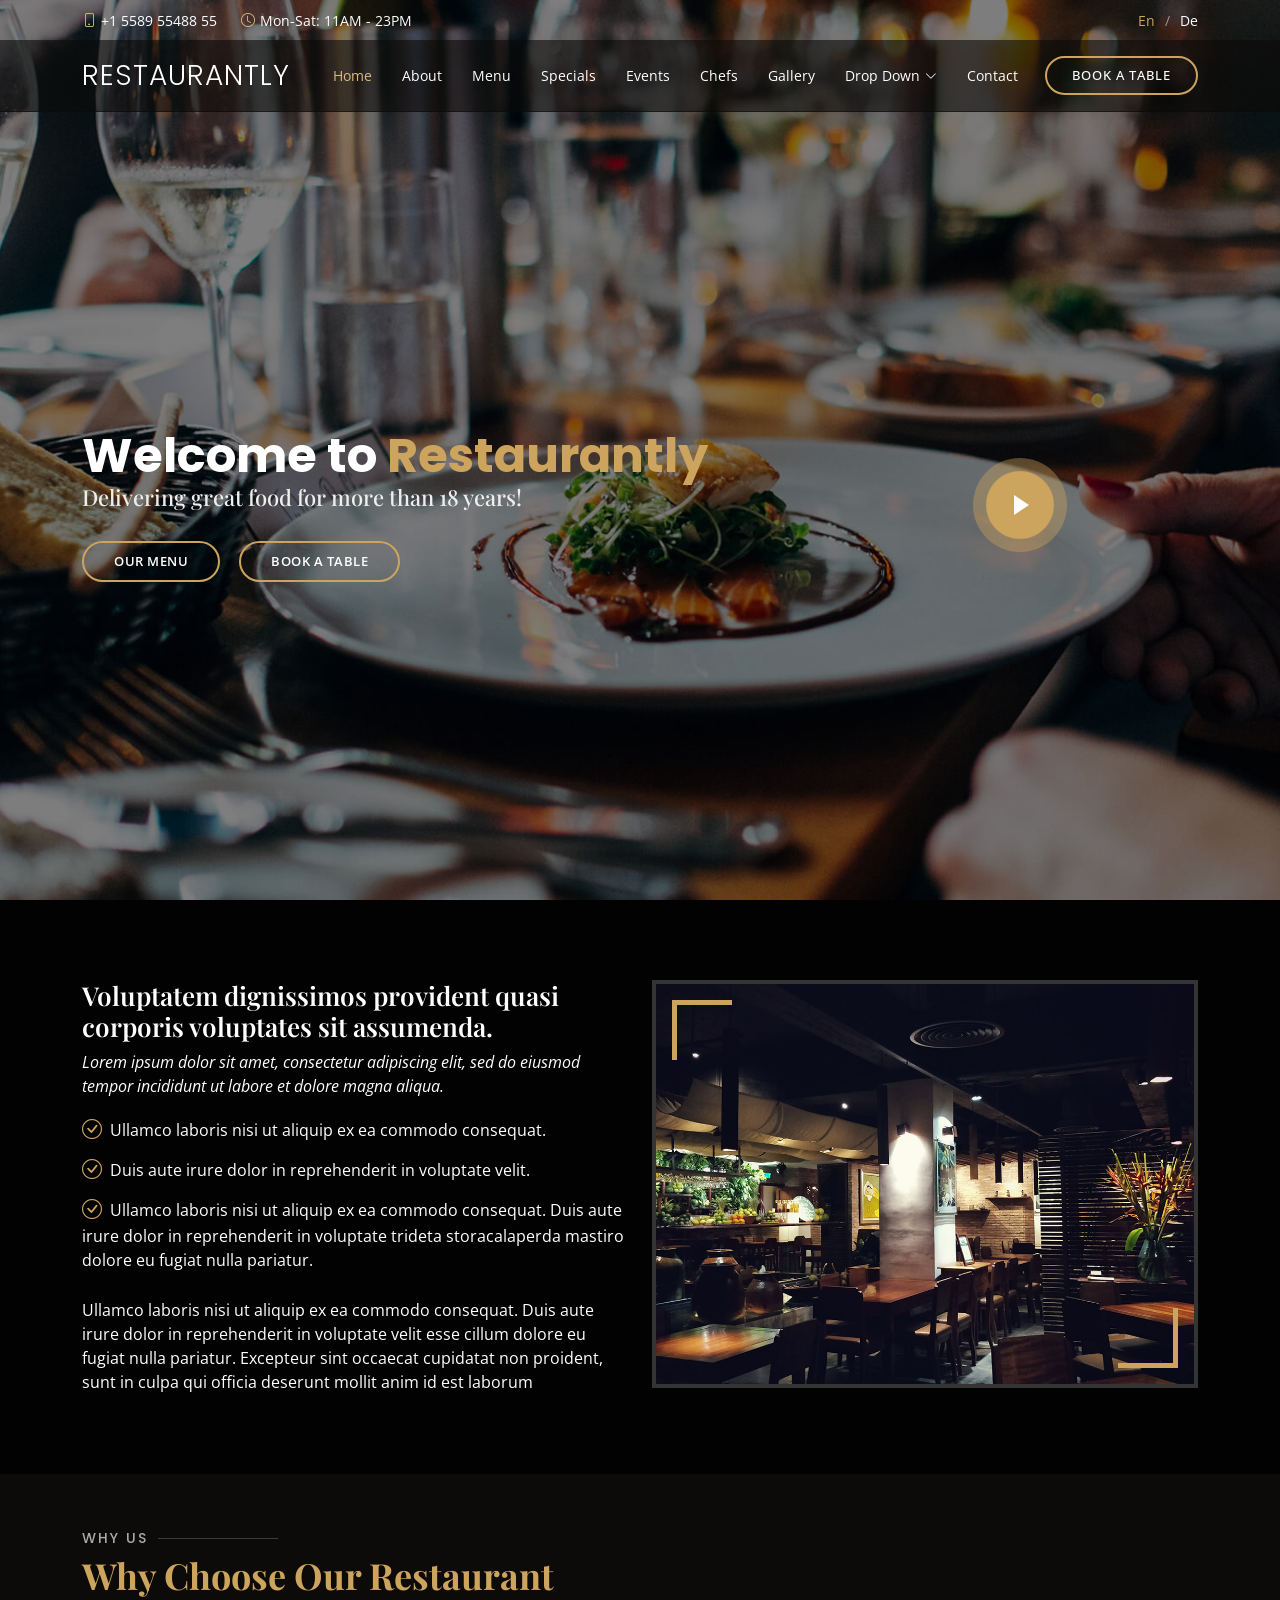
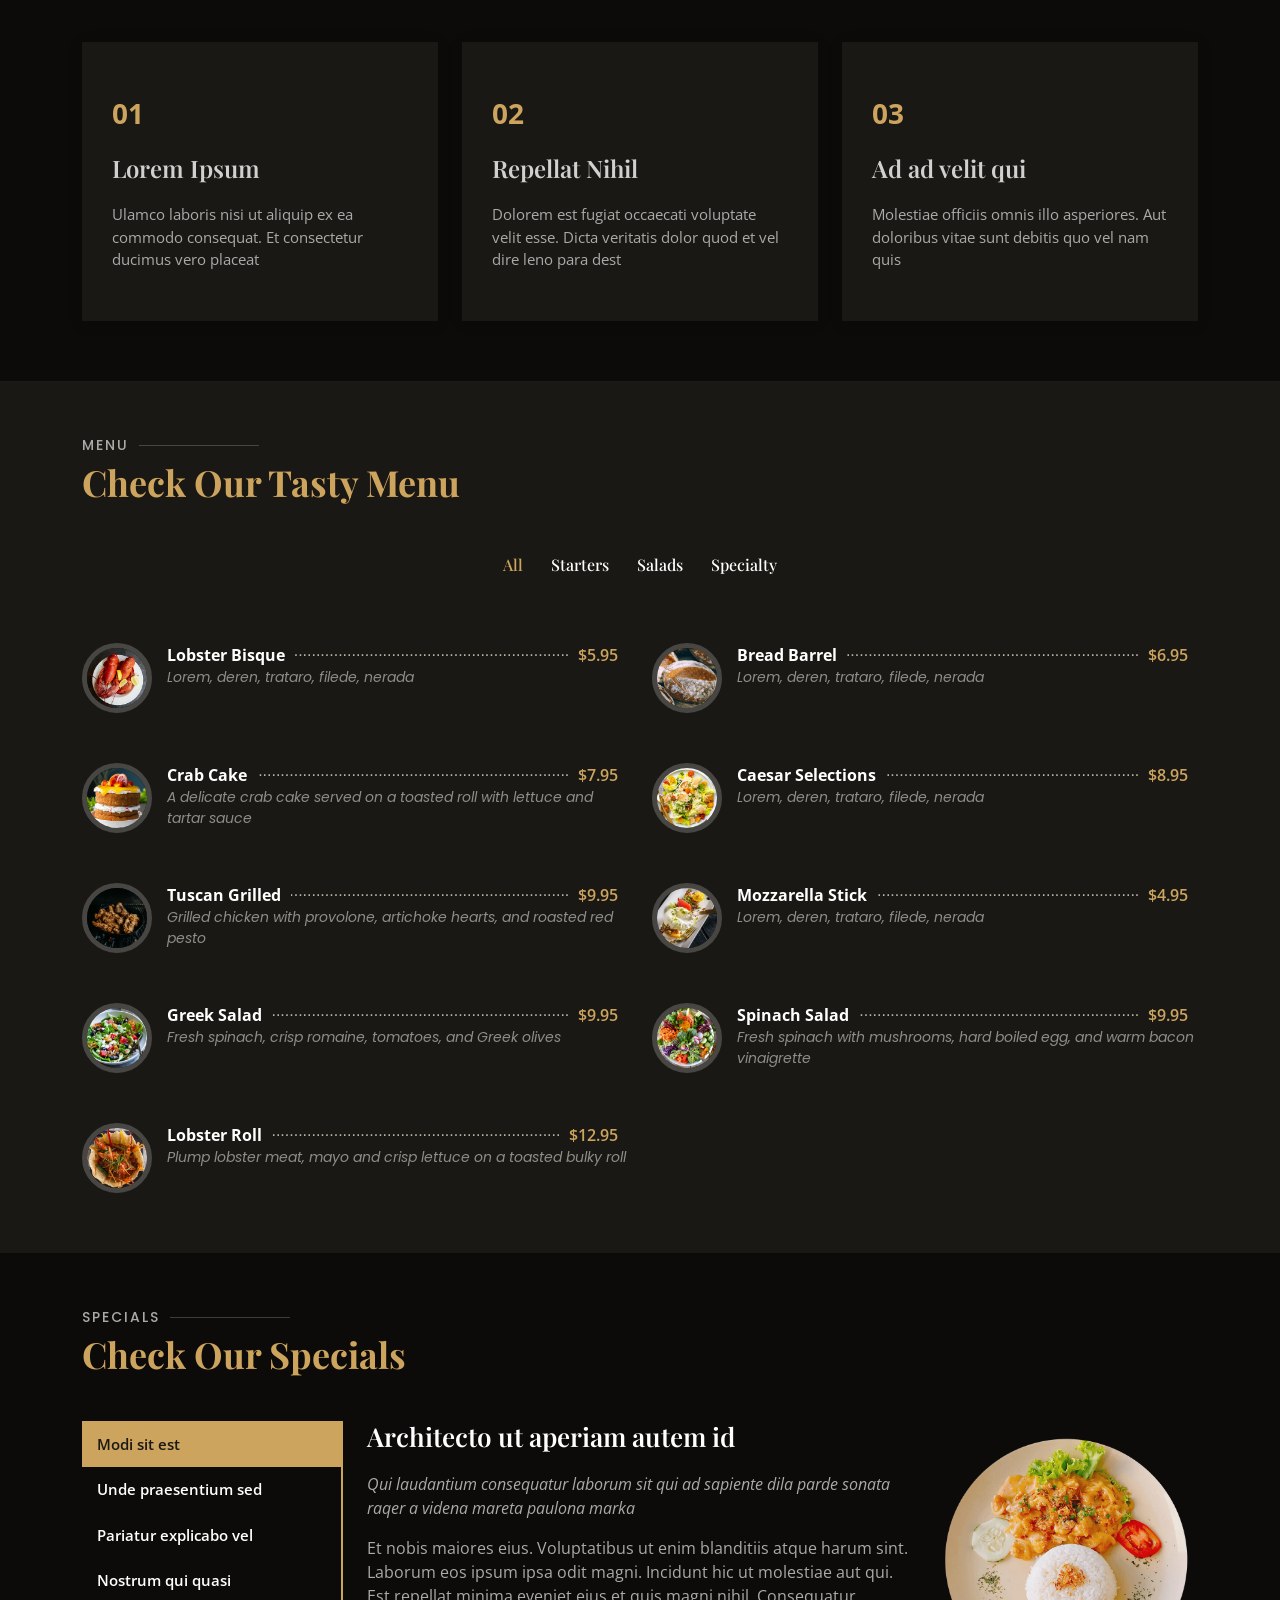
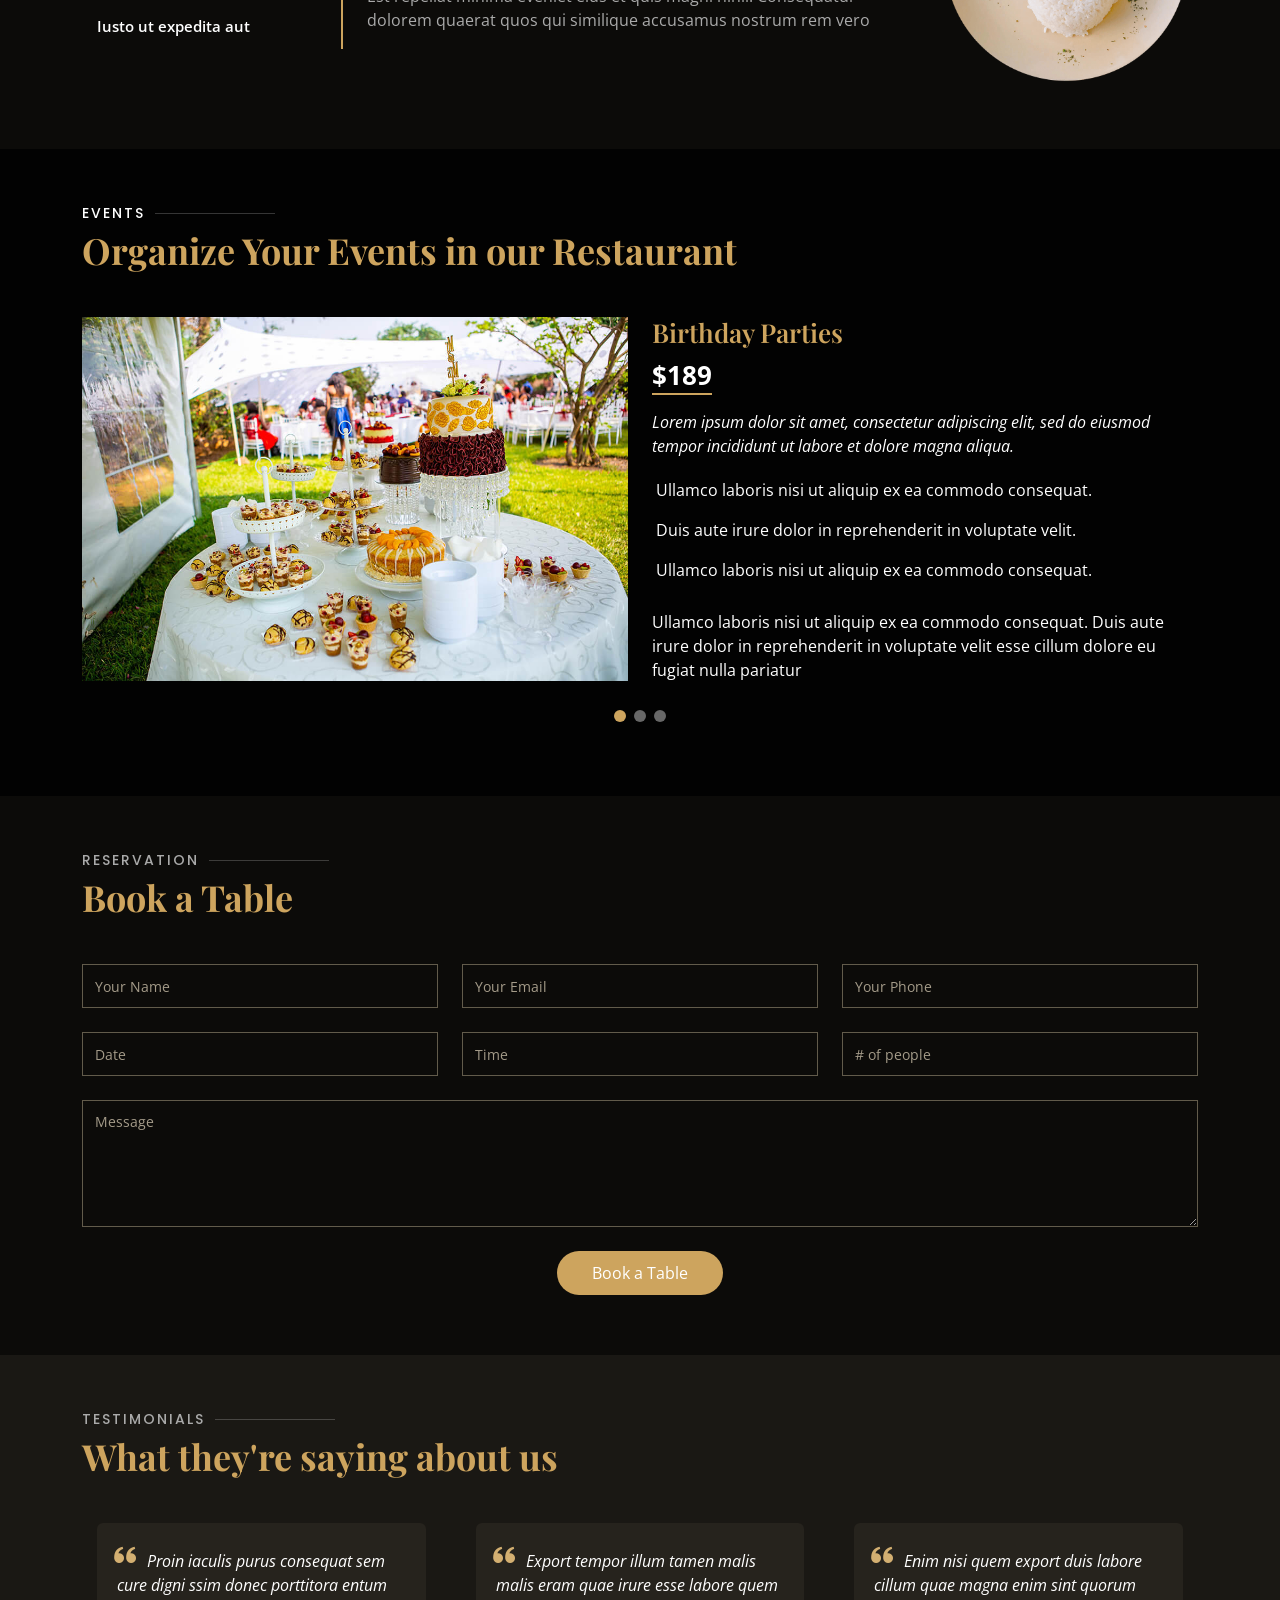
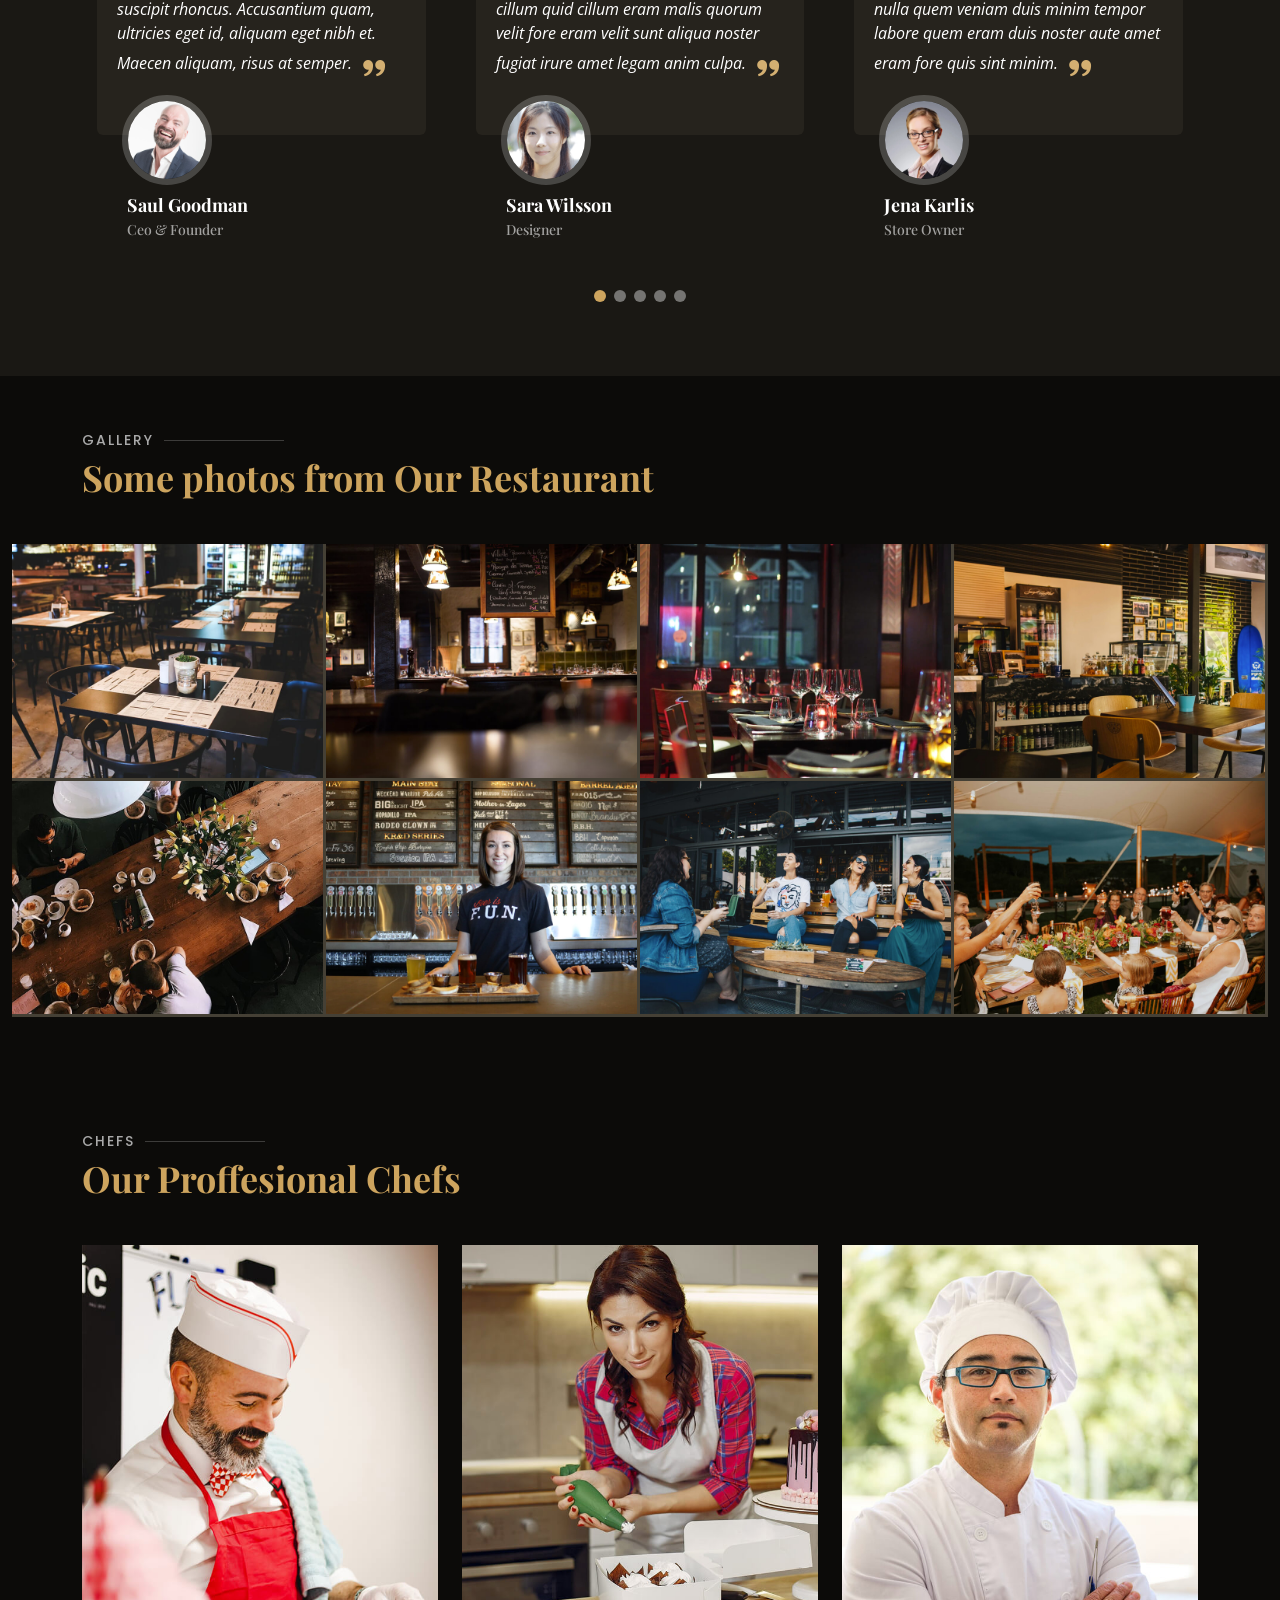
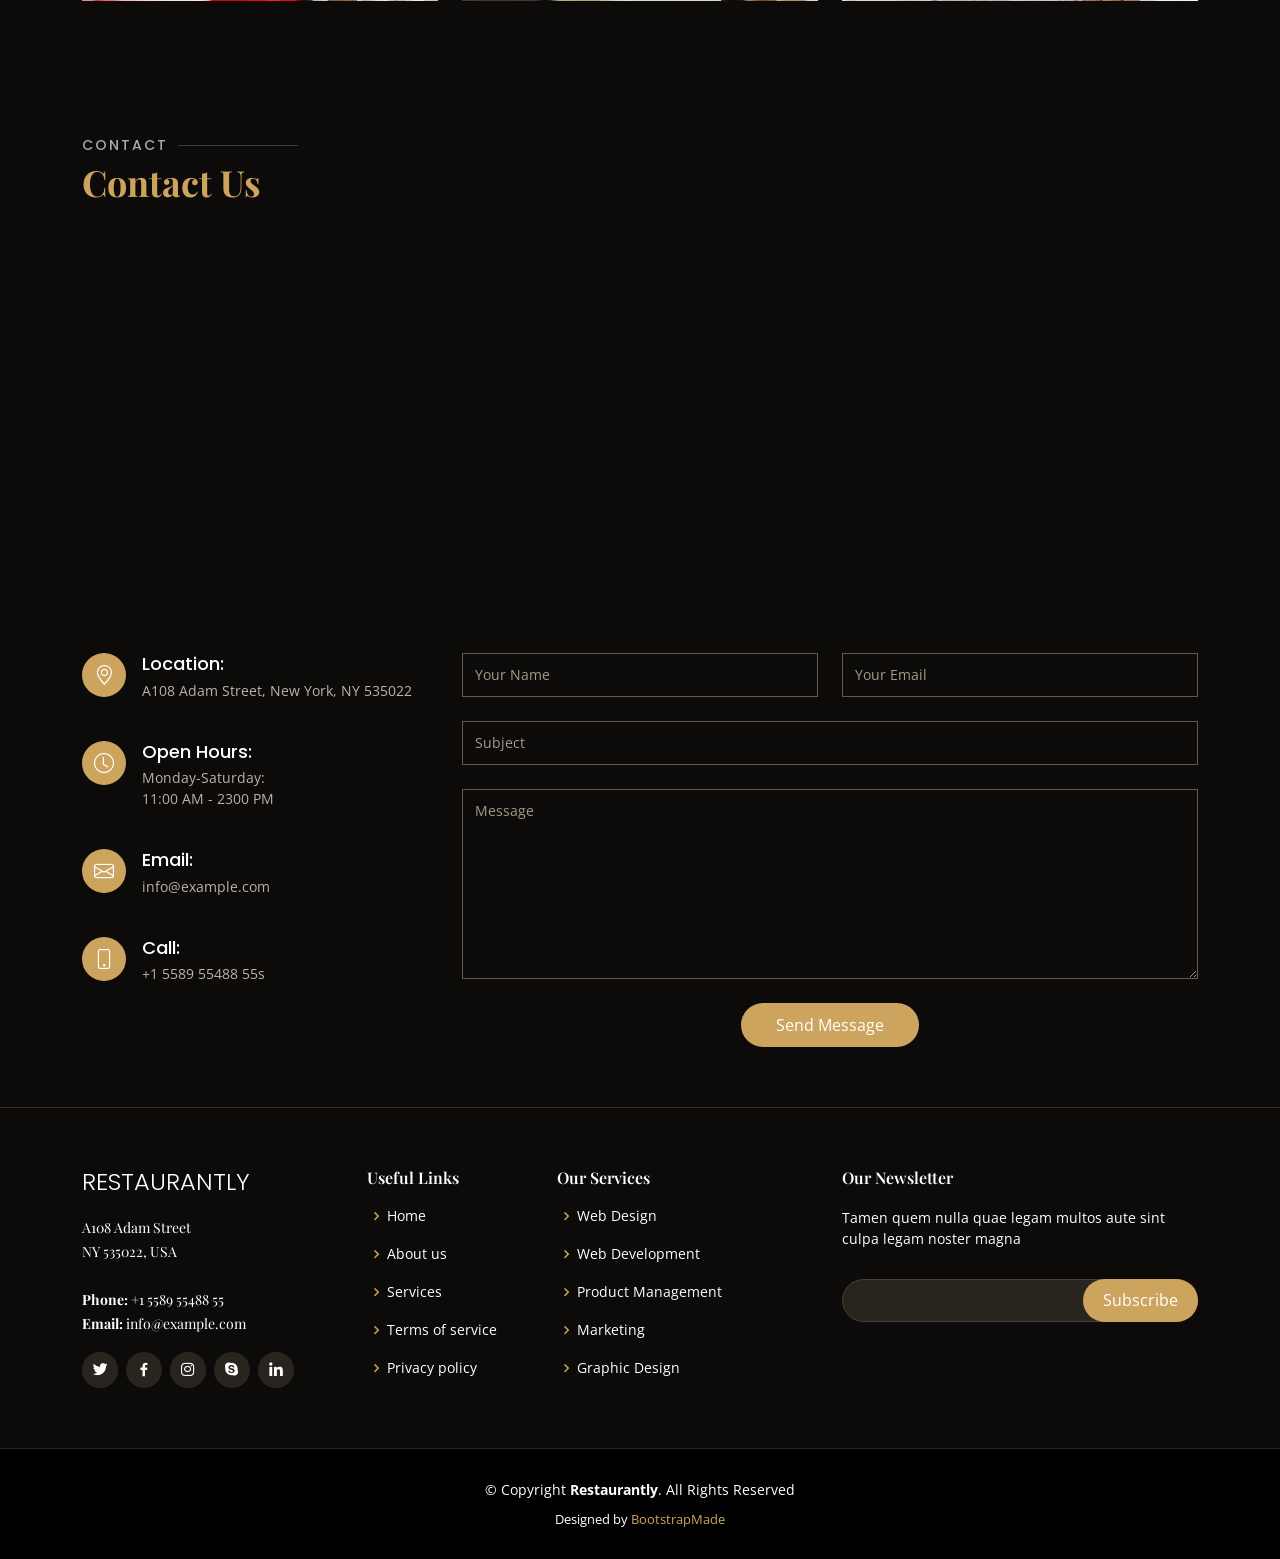
==== index.html @ 44776aa4 "i like men\" ====
<!DOCTYPE html>
<html lang="en">

<head>
  <meta charset="utf-8">
  <meta content="width=device-width, initial-scale=1.0" name="viewport">

  <title>Restaurantly Bootstrap Template - Index</title>
  <meta content="" name="description">
  <meta content="" name="keywords">

  <!-- Favicons -->
  <link href="assets/img/favicon.png" rel="icon">
  <link href="assets/img/apple-touch-icon.png" rel="apple-touch-icon">

  <!-- Google Fonts -->
  <link href="https://fonts.googleapis.com/css?family=Open+Sans:300,300i,400,400i,600,600i,700,700i|Playfair+Display:ital,wght@0,400;0,500;0,600;0,700;1,400;1,500;1,600;1,700|Poppins:300,300i,400,400i,500,500i,600,600i,700,700i" rel="stylesheet">

  <!-- Vendor CSS Files -->
  <link href="assets/vendor/animate.css/animate.min.css" rel="stylesheet">
  <link href="assets/vendor/aos/aos.css" rel="stylesheet">
  <link href="assets/vendor/bootstrap/css/bootstrap.min.css" rel="stylesheet">
  <link href="assets/vendor/bootstrap-icons/bootstrap-icons.css" rel="stylesheet">
  <link href="assets/vendor/boxicons/css/boxicons.min.css" rel="stylesheet">
  <link href="assets/vendor/glightbox/css/glightbox.min.css" rel="stylesheet">
  <link href="assets/vendor/swiper/swiper-bundle.min.css" rel="stylesheet">

  <!-- Template Main CSS File -->
  <link href="assets/css/style.css" rel="stylesheet">

  <!-- =======================================================
  * Template Name: Restaurantly
  * Template URL: https://bootstrapmade.com/restaurantly-restaurant-template/
  * Updated: Mar 17 2024 with Bootstrap v5.3.3
  * Author: BootstrapMade.com
  * License: https://bootstrapmade.com/license/
  ======================================================== -->
</head>

<body>

  <!-- ======= Top Bar ======= -->
  <div id="topbar" class="d-flex align-items-center fixed-top">
    <div class="container d-flex justify-content-center justify-content-md-between">

      <div class="contact-info d-flex align-items-center">
        <i class="bi bi-phone d-flex align-items-center"><span>+1 5589 55488 55</span></i>
        <i class="bi bi-clock d-flex align-items-center ms-4"><span> Mon-Sat: 11AM - 23PM</span></i>
      </div>

      <div class="languages d-none d-md-flex align-items-center">
        <ul>
          <li>En</li>
          <li><a href="#">De</a></li>
        </ul>
      </div>
    </div>
  </div>

  <!-- ======= Header ======= -->
  <header id="header" class="fixed-top d-flex align-items-cente">
    <div class="container-fluid container-xl d-flex align-items-center justify-content-lg-between">

      <h1 class="logo me-auto me-lg-0"><a href="index.html">Restaurantly</a></h1>
      <!-- Uncomment below if you prefer to use an image logo -->
      <!-- <a href="index.html" class="logo me-auto me-lg-0"><img src="assets/img/logo.png" alt="" class="img-fluid"></a>-->

      <nav id="navbar" class="navbar order-last order-lg-0">
        <ul>
          <li><a class="nav-link scrollto active" href="#hero">Home</a></li>
          <li><a class="nav-link scrollto" href="#about">About</a></li>
          <li><a class="nav-link scrollto" href="#menu">Menu</a></li>
          <li><a class="nav-link scrollto" href="#specials">Specials</a></li>
          <li><a class="nav-link scrollto" href="#events">Events</a></li>
          <li><a class="nav-link scrollto" href="#chefs">Chefs</a></li>
          <li><a class="nav-link scrollto" href="#gallery">Gallery</a></li>
          <li class="dropdown"><a href="#"><span>Drop Down</span> <i class="bi bi-chevron-down"></i></a>
            <ul>
              <li><a href="#">Drop Down 1</a></li>
              <li class="dropdown"><a href="#"><span>Deep Drop Down</span> <i class="bi bi-chevron-right"></i></a>
                <ul>
                  <li><a href="#">Deep Drop Down 1</a></li>
                  <li><a href="#">Deep Drop Down 2</a></li>
                  <li><a href="#">Deep Drop Down 3</a></li>
                  <li><a href="#">Deep Drop Down 4</a></li>
                  <li><a href="#">Deep Drop Down 5</a></li>
                </ul>
              </li>
              <li><a href="#">Drop Down 2</a></li>
              <li><a href="#">Drop Down 3</a></li>
              <li><a href="#">Drop Down 4</a></li>
            </ul>
          </li>
          <li><a class="nav-link scrollto" href="#contact">Contact</a></li>
        </ul>
        <i class="bi bi-list mobile-nav-toggle"></i>
      </nav><!-- .navbar -->
      <a href="#book-a-table" class="book-a-table-btn scrollto d-none d-lg-flex">Book a table</a>

    </div>
  </header><!-- End Header -->

  <!-- ======= Hero Section ======= -->
  <section id="hero" class="d-flex align-items-center">
    <div class="container position-relative text-center text-lg-start" data-aos="zoom-in" data-aos-delay="100">
      <div class="row">
        <div class="col-lg-8">
          <h1>Welcome to <span>Restaurantly</span></h1>
          <h2>Delivering great food for more than 18 years!</h2>

          <div class="btns">
            <a href="#menu" class="btn-menu animated fadeInUp scrollto">Our Menu</a>
            <a href="#book-a-table" class="btn-book animated fadeInUp scrollto">Book a Table</a>
          </div>
        </div>
        <div class="col-lg-4 d-flex align-items-center justify-content-center position-relative" data-aos="zoom-in" data-aos-delay="200">
          <a href="https://www.youtube.com/watch?v=u6BOC7CDUTQ" class="glightbox play-btn"></a>
        </div>

      </div>
    </div>
  </section><!-- End Hero -->

  <main id="main">

    <!-- ======= About Section ======= -->
    <section id="about" class="about">
      <div class="container" data-aos="fade-up">

        <div class="row">
          <div class="col-lg-6 order-1 order-lg-2" data-aos="zoom-in" data-aos-delay="100">
            <div class="about-img">
              <img src="assets/img/about.jpg" alt="">
            </div>
          </div>
          <div class="col-lg-6 pt-4 pt-lg-0 order-2 order-lg-1 content">
            <h3>Voluptatem dignissimos provident quasi corporis voluptates sit assumenda.</h3>
            <p class="fst-italic">
              Lorem ipsum dolor sit amet, consectetur adipiscing elit, sed do eiusmod tempor incididunt ut labore et dolore
              magna aliqua.
            </p>
            <ul>
              <li><i class="bi bi-check-circle"></i> Ullamco laboris nisi ut aliquip ex ea commodo consequat.</li>
              <li><i class="bi bi-check-circle"></i> Duis aute irure dolor in reprehenderit in voluptate velit.</li>
              <li><i class="bi bi-check-circle"></i> Ullamco laboris nisi ut aliquip ex ea commodo consequat. Duis aute irure dolor in reprehenderit in voluptate trideta storacalaperda mastiro dolore eu fugiat nulla pariatur.</li>
            </ul>
            <p>
              Ullamco laboris nisi ut aliquip ex ea commodo consequat. Duis aute irure dolor in reprehenderit in voluptate
              velit esse cillum dolore eu fugiat nulla pariatur. Excepteur sint occaecat cupidatat non proident, sunt in
              culpa qui officia deserunt mollit anim id est laborum
            </p>
          </div>
        </div>

      </div>
    </section><!-- End About Section -->

    <!-- ======= Why Us Section ======= -->
    <section id="why-us" class="why-us">
      <div class="container" data-aos="fade-up">

        <div class="section-title">
          <h2>Why Us</h2>
          <p>Why Choose Our Restaurant</p>
        </div>

        <div class="row">

          <div class="col-lg-4">
            <div class="box" data-aos="zoom-in" data-aos-delay="100">
              <span>01</span>
              <h4>Lorem Ipsum</h4>
              <p>Ulamco laboris nisi ut aliquip ex ea commodo consequat. Et consectetur ducimus vero placeat</p>
            </div>
          </div>

          <div class="col-lg-4 mt-4 mt-lg-0">
            <div class="box" data-aos="zoom-in" data-aos-delay="200">
              <span>02</span>
              <h4>Repellat Nihil</h4>
              <p>Dolorem est fugiat occaecati voluptate velit esse. Dicta veritatis dolor quod et vel dire leno para dest</p>
            </div>
          </div>

          <div class="col-lg-4 mt-4 mt-lg-0">
            <div class="box" data-aos="zoom-in" data-aos-delay="300">
              <span>03</span>
              <h4> Ad ad velit qui</h4>
              <p>Molestiae officiis omnis illo asperiores. Aut doloribus vitae sunt debitis quo vel nam quis</p>
            </div>
          </div>

        </div>

      </div>
    </section><!-- End Why Us Section -->

    <!-- ======= Menu Section ======= -->
    <section id="menu" class="menu section-bg">
      <div class="container" data-aos="fade-up">

        <div class="section-title">
          <h2>Menu</h2>
          <p>Check Our Tasty Menu</p>
        </div>

        <div class="row" data-aos="fade-up" data-aos-delay="100">
          <div class="col-lg-12 d-flex justify-content-center">
            <ul id="menu-flters">
              <li data-filter="*" class="filter-active">All</li>
              <li data-filter=".filter-starters">Starters</li>
              <li data-filter=".filter-salads">Salads</li>
              <li data-filter=".filter-specialty">Specialty</li>
            </ul>
          </div>
        </div>

        <div class="row menu-container" data-aos="fade-up" data-aos-delay="200">

          <div class="col-lg-6 menu-item filter-starters">
            <img src="assets/img/menu/lobster-bisque.jpg" class="menu-img" alt="">
            <div class="menu-content">
              <a href="#">Lobster Bisque</a><span>$5.95</span>
            </div>
            <div class="menu-ingredients">
              Lorem, deren, trataro, filede, nerada
            </div>
          </div>

          <div class="col-lg-6 menu-item filter-specialty">
            <img src="assets/img/menu/bread-barrel.jpg" class="menu-img" alt="">
            <div class="menu-content">
              <a href="#">Bread Barrel</a><span>$6.95</span>
            </div>
            <div class="menu-ingredients">
              Lorem, deren, trataro, filede, nerada
            </div>
          </div>

          <div class="col-lg-6 menu-item filter-starters">
            <img src="assets/img/menu/cake.jpg" class="menu-img" alt="">
            <div class="menu-content">
              <a href="#">Crab Cake</a><span>$7.95</span>
            </div>
            <div class="menu-ingredients">
              A delicate crab cake served on a toasted roll with lettuce and tartar sauce
            </div>
          </div>

          <div class="col-lg-6 menu-item filter-salads">
            <img src="assets/img/menu/caesar.jpg" class="menu-img" alt="">
            <div class="menu-content">
              <a href="#">Caesar Selections</a><span>$8.95</span>
            </div>
            <div class="menu-ingredients">
              Lorem, deren, trataro, filede, nerada
            </div>
          </div>

          <div class="col-lg-6 menu-item filter-specialty">
            <img src="assets/img/menu/tuscan-grilled.jpg" class="menu-img" alt="">
            <div class="menu-content">
              <a href="#">Tuscan Grilled</a><span>$9.95</span>
            </div>
            <div class="menu-ingredients">
              Grilled chicken with provolone, artichoke hearts, and roasted red pesto
            </div>
          </div>

          <div class="col-lg-6 menu-item filter-starters">
            <img src="assets/img/menu/mozzarella.jpg" class="menu-img" alt="">
            <div class="menu-content">
              <a href="#">Mozzarella Stick</a><span>$4.95</span>
            </div>
            <div class="menu-ingredients">
              Lorem, deren, trataro, filede, nerada
            </div>
          </div>

          <div class="col-lg-6 menu-item filter-salads">
            <img src="assets/img/menu/greek-salad.jpg" class="menu-img" alt="">
            <div class="menu-content">
              <a href="#">Greek Salad</a><span>$9.95</span>
            </div>
            <div class="menu-ingredients">
              Fresh spinach, crisp romaine, tomatoes, and Greek olives
            </div>
          </div>

          <div class="col-lg-6 menu-item filter-salads">
            <img src="assets/img/menu/spinach-salad.jpg" class="menu-img" alt="">
            <div class="menu-content">
              <a href="#">Spinach Salad</a><span>$9.95</span>
            </div>
            <div class="menu-ingredients">
              Fresh spinach with mushrooms, hard boiled egg, and warm bacon vinaigrette
            </div>
          </div>

          <div class="col-lg-6 menu-item filter-specialty">
            <img src="assets/img/menu/lobster-roll.jpg" class="menu-img" alt="">
            <div class="menu-content">
              <a href="#">Lobster Roll</a><span>$12.95</span>
            </div>
            <div class="menu-ingredients">
              Plump lobster meat, mayo and crisp lettuce on a toasted bulky roll
            </div>
          </div>

        </div>

      </div>
    </section><!-- End Menu Section -->

    <!-- ======= Specials Section ======= -->
    <section id="specials" class="specials">
      <div class="container" data-aos="fade-up">

        <div class="section-title">
          <h2>Specials</h2>
          <p>Check Our Specials</p>
        </div>

        <div class="row" data-aos="fade-up" data-aos-delay="100">
          <div class="col-lg-3">
            <ul class="nav nav-tabs flex-column">
              <li class="nav-item">
                <a class="nav-link active show" data-bs-toggle="tab" href="#tab-1">Modi sit est</a>
              </li>
              <li class="nav-item">
                <a class="nav-link" data-bs-toggle="tab" href="#tab-2">Unde praesentium sed</a>
              </li>
              <li class="nav-item">
                <a class="nav-link" data-bs-toggle="tab" href="#tab-3">Pariatur explicabo vel</a>
              </li>
              <li class="nav-item">
                <a class="nav-link" data-bs-toggle="tab" href="#tab-4">Nostrum qui quasi</a>
              </li>
              <li class="nav-item">
                <a class="nav-link" data-bs-toggle="tab" href="#tab-5">Iusto ut expedita aut</a>
              </li>
            </ul>
          </div>
          <div class="col-lg-9 mt-4 mt-lg-0">
            <div class="tab-content">
              <div class="tab-pane active show" id="tab-1">
                <div class="row">
                  <div class="col-lg-8 details order-2 order-lg-1">
                    <h3>Architecto ut aperiam autem id</h3>
                    <p class="fst-italic">Qui laudantium consequatur laborum sit qui ad sapiente dila parde sonata raqer a videna mareta paulona marka</p>
                    <p>Et nobis maiores eius. Voluptatibus ut enim blanditiis atque harum sint. Laborum eos ipsum ipsa odit magni. Incidunt hic ut molestiae aut qui. Est repellat minima eveniet eius et quis magni nihil. Consequatur dolorem quaerat quos qui similique accusamus nostrum rem vero</p>
                  </div>
                  <div class="col-lg-4 text-center order-1 order-lg-2">
                    <img src="assets/img/specials-1.png" alt="" class="img-fluid">
                  </div>
                </div>
              </div>
              <div class="tab-pane" id="tab-2">
                <div class="row">
                  <div class="col-lg-8 details order-2 order-lg-1">
                    <h3>Et blanditiis nemo veritatis excepturi</h3>
                    <p class="fst-italic">Qui laudantium consequatur laborum sit qui ad sapiente dila parde sonata raqer a videna mareta paulona marka</p>
                    <p>Ea ipsum voluptatem consequatur quis est. Illum error ullam omnis quia et reiciendis sunt sunt est. Non aliquid repellendus itaque accusamus eius et velit ipsa voluptates. Optio nesciunt eaque beatae accusamus lerode pakto madirna desera vafle de nideran pal</p>
                  </div>
                  <div class="col-lg-4 text-center order-1 order-lg-2">
                    <img src="assets/img/specials-2.png" alt="" class="img-fluid">
                  </div>
                </div>
              </div>
              <div class="tab-pane" id="tab-3">
                <div class="row">
                  <div class="col-lg-8 details order-2 order-lg-1">
                    <h3>Impedit facilis occaecati odio neque aperiam sit</h3>
                    <p class="fst-italic">Eos voluptatibus quo. Odio similique illum id quidem non enim fuga. Qui natus non sunt dicta dolor et. In asperiores velit quaerat perferendis aut</p>
                    <p>Iure officiis odit rerum. Harum sequi eum illum corrupti culpa veritatis quisquam. Neque necessitatibus illo rerum eum ut. Commodi ipsam minima molestiae sed laboriosam a iste odio. Earum odit nesciunt fugiat sit ullam. Soluta et harum voluptatem optio quae</p>
                  </div>
                  <div class="col-lg-4 text-center order-1 order-lg-2">
                    <img src="assets/img/specials-3.png" alt="" class="img-fluid">
                  </div>
                </div>
              </div>
              <div class="tab-pane" id="tab-4">
                <div class="row">
                  <div class="col-lg-8 details order-2 order-lg-1">
                    <h3>Fuga dolores inventore laboriosam ut est accusamus laboriosam dolore</h3>
                    <p class="fst-italic">Totam aperiam accusamus. Repellat consequuntur iure voluptas iure porro quis delectus</p>
                    <p>Eaque consequuntur consequuntur libero expedita in voluptas. Nostrum ipsam necessitatibus aliquam fugiat debitis quis velit. Eum ex maxime error in consequatur corporis atque. Eligendi asperiores sed qui veritatis aperiam quia a laborum inventore</p>
                  </div>
                  <div class="col-lg-4 text-center order-1 order-lg-2">
                    <img src="assets/img/specials-4.png" alt="" class="img-fluid">
                  </div>
                </div>
              </div>
              <div class="tab-pane" id="tab-5">
                <div class="row">
                  <div class="col-lg-8 details order-2 order-lg-1">
                    <h3>Est eveniet ipsam sindera pad rone matrelat sando reda</h3>
                    <p class="fst-italic">Omnis blanditiis saepe eos autem qui sunt debitis porro quia.</p>
                    <p>Exercitationem nostrum omnis. Ut reiciendis repudiandae minus. Omnis recusandae ut non quam ut quod eius qui. Ipsum quia odit vero atque qui quibusdam amet. Occaecati sed est sint aut vitae molestiae voluptate vel</p>
                  </div>
                  <div class="col-lg-4 text-center order-1 order-lg-2">
                    <img src="assets/img/specials-5.png" alt="" class="img-fluid">
                  </div>
                </div>
              </div>
            </div>
          </div>
        </div>

      </div>
    </section><!-- End Specials Section -->

    <!-- ======= Events Section ======= -->
    <section id="events" class="events">
      <div class="container" data-aos="fade-up">

        <div class="section-title">
          <h2>Events</h2>
          <p>Organize Your Events in our Restaurant</p>
        </div>

        <div class="events-slider swiper" data-aos="fade-up" data-aos-delay="100">
          <div class="swiper-wrapper">

            <div class="swiper-slide">
              <div class="row event-item">
                <div class="col-lg-6">
                  <img src="assets/img/event-birthday.jpg" class="img-fluid" alt="">
                </div>
                <div class="col-lg-6 pt-4 pt-lg-0 content">
                  <h3>Birthday Parties</h3>
                  <div class="price">
                    <p><span>$189</span></p>
                  </div>
                  <p class="fst-italic">
                    Lorem ipsum dolor sit amet, consectetur adipiscing elit, sed do eiusmod tempor incididunt ut labore et dolore
                    magna aliqua.
                  </p>
                  <ul>
                    <li><i class="bi bi-check-circled"></i> Ullamco laboris nisi ut aliquip ex ea commodo consequat.</li>
                    <li><i class="bi bi-check-circled"></i> Duis aute irure dolor in reprehenderit in voluptate velit.</li>
                    <li><i class="bi bi-check-circled"></i> Ullamco laboris nisi ut aliquip ex ea commodo consequat.</li>
                  </ul>
                  <p>
                    Ullamco laboris nisi ut aliquip ex ea commodo consequat. Duis aute irure dolor in reprehenderit in voluptate
                    velit esse cillum dolore eu fugiat nulla pariatur
                  </p>
                </div>
              </div>
            </div><!-- End testimonial item -->

            <div class="swiper-slide">
              <div class="row event-item">
                <div class="col-lg-6">
                  <img src="assets/img/event-private.jpg" class="img-fluid" alt="">
                </div>
                <div class="col-lg-6 pt-4 pt-lg-0 content">
                  <h3>Private Parties</h3>
                  <div class="price">
                    <p><span>$290</span></p>
                  </div>
                  <p class="fst-italic">
                    Lorem ipsum dolor sit amet, consectetur adipiscing elit, sed do eiusmod tempor incididunt ut labore et dolore
                    magna aliqua.
                  </p>
                  <ul>
                    <li><i class="bi bi-check-circled"></i> Ullamco laboris nisi ut aliquip ex ea commodo consequat.</li>
                    <li><i class="bi bi-check-circled"></i> Duis aute irure dolor in reprehenderit in voluptate velit.</li>
                    <li><i class="bi bi-check-circled"></i> Ullamco laboris nisi ut aliquip ex ea commodo consequat.</li>
                  </ul>
                  <p>
                    Ullamco laboris nisi ut aliquip ex ea commodo consequat. Duis aute irure dolor in reprehenderit in voluptate
                    velit esse cillum dolore eu fugiat nulla pariatur
                  </p>
                </div>
              </div>
            </div><!-- End testimonial item -->

            <div class="swiper-slide">
              <div class="row event-item">
                <div class="col-lg-6">
                  <img src="assets/img/event-custom.jpg" class="img-fluid" alt="">
                </div>
                <div class="col-lg-6 pt-4 pt-lg-0 content">
                  <h3>Custom Parties</h3>
                  <div class="price">
                    <p><span>$99</span></p>
                  </div>
                  <p class="fst-italic">
                    Lorem ipsum dolor sit amet, consectetur adipiscing elit, sed do eiusmod tempor incididunt ut labore et dolore
                    magna aliqua.
                  </p>
                  <ul>
                    <li><i class="bi bi-check-circled"></i> Ullamco laboris nisi ut aliquip ex ea commodo consequat.</li>
                    <li><i class="bi bi-check-circled"></i> Duis aute irure dolor in reprehenderit in voluptate velit.</li>
                    <li><i class="bi bi-check-circled"></i> Ullamco laboris nisi ut aliquip ex ea commodo consequat.</li>
                  </ul>
                  <p>
                    Ullamco laboris nisi ut aliquip ex ea commodo consequat. Duis aute irure dolor in reprehenderit in voluptate
                    velit esse cillum dolore eu fugiat nulla pariatur
                  </p>
                </div>
              </div>
            </div><!-- End testimonial item -->

          </div>
          <div class="swiper-pagination"></div>
        </div>

      </div>
    </section><!-- End Events Section -->

    <!-- ======= Book A Table Section ======= -->
    <section id="book-a-table" class="book-a-table">
      <div class="container" data-aos="fade-up">

        <div class="section-title">
          <h2>Reservation</h2>
          <p>Book a Table</p>
        </div>

        <form action="forms/book-a-table.php" method="post" role="form" class="php-email-form" data-aos="fade-up" data-aos-delay="100">
          <div class="row">
            <div class="col-lg-4 col-md-6 form-group">
              <input type="text" name="name" class="form-control" id="name" placeholder="Your Name" data-rule="minlen:4" data-msg="Please enter at least 4 chars">
              <div class="validate"></div>
            </div>
            <div class="col-lg-4 col-md-6 form-group mt-3 mt-md-0">
              <input type="email" class="form-control" name="email" id="email" placeholder="Your Email" data-rule="email" data-msg="Please enter a valid email">
              <div class="validate"></div>
            </div>
            <div class="col-lg-4 col-md-6 form-group mt-3 mt-md-0">
              <input type="text" class="form-control" name="phone" id="phone" placeholder="Your Phone" data-rule="minlen:4" data-msg="Please enter at least 4 chars">
              <div class="validate"></div>
            </div>
            <div class="col-lg-4 col-md-6 form-group mt-3">
              <input type="text" name="date" class="form-control" id="date" placeholder="Date" data-rule="minlen:4" data-msg="Please enter at least 4 chars">
              <div class="validate"></div>
            </div>
            <div class="col-lg-4 col-md-6 form-group mt-3">
              <input type="text" class="form-control" name="time" id="time" placeholder="Time" data-rule="minlen:4" data-msg="Please enter at least 4 chars">
              <div class="validate"></div>
            </div>
            <div class="col-lg-4 col-md-6 form-group mt-3">
              <input type="number" class="form-control" name="people" id="people" placeholder="# of people" data-rule="minlen:1" data-msg="Please enter at least 1 chars">
              <div class="validate"></div>
            </div>
          </div>
          <div class="form-group mt-3">
            <textarea class="form-control" name="message" rows="5" placeholder="Message"></textarea>
            <div class="validate"></div>
          </div>
          <div class="mb-3">
            <div class="loading">Loading</div>
            <div class="error-message"></div>
            <div class="sent-message">Your booking request was sent. We will call back or send an Email to confirm your reservation. Thank you!</div>
          </div>
          <div class="text-center"><button type="submit">Book a Table</button></div>
        </form>

      </div>
    </section><!-- End Book A Table Section -->

    <!-- ======= Testimonials Section ======= -->
    <section id="testimonials" class="testimonials section-bg">
      <div class="container" data-aos="fade-up">

        <div class="section-title">
          <h2>Testimonials</h2>
          <p>What they're saying about us</p>
        </div>

        <div class="testimonials-slider swiper" data-aos="fade-up" data-aos-delay="100">
          <div class="swiper-wrapper">

            <div class="swiper-slide">
              <div class="testimonial-item">
                <p>
                  <i class="bx bxs-quote-alt-left quote-icon-left"></i>
                  Proin iaculis purus consequat sem cure digni ssim donec porttitora entum suscipit rhoncus. Accusantium quam, ultricies eget id, aliquam eget nibh et. Maecen aliquam, risus at semper.
                  <i class="bx bxs-quote-alt-right quote-icon-right"></i>
                </p>
                <img src="assets/img/testimonials/testimonials-1.jpg" class="testimonial-img" alt="">
                <h3>Saul Goodman</h3>
                <h4>Ceo &amp; Founder</h4>
              </div>
            </div><!-- End testimonial item -->

            <div class="swiper-slide">
              <div class="testimonial-item">
                <p>
                  <i class="bx bxs-quote-alt-left quote-icon-left"></i>
                  Export tempor illum tamen malis malis eram quae irure esse labore quem cillum quid cillum eram malis quorum velit fore eram velit sunt aliqua noster fugiat irure amet legam anim culpa.
                  <i class="bx bxs-quote-alt-right quote-icon-right"></i>
                </p>
                <img src="assets/img/testimonials/testimonials-2.jpg" class="testimonial-img" alt="">
                <h3>Sara Wilsson</h3>
                <h4>Designer</h4>
              </div>
            </div><!-- End testimonial item -->

            <div class="swiper-slide">
              <div class="testimonial-item">
                <p>
                  <i class="bx bxs-quote-alt-left quote-icon-left"></i>
                  Enim nisi quem export duis labore cillum quae magna enim sint quorum nulla quem veniam duis minim tempor labore quem eram duis noster aute amet eram fore quis sint minim.
                  <i class="bx bxs-quote-alt-right quote-icon-right"></i>
                </p>
                <img src="assets/img/testimonials/testimonials-3.jpg" class="testimonial-img" alt="">
                <h3>Jena Karlis</h3>
                <h4>Store Owner</h4>
              </div>
            </div><!-- End testimonial item -->

            <div class="swiper-slide">
              <div class="testimonial-item">
                <p>
                  <i class="bx bxs-quote-alt-left quote-icon-left"></i>
                  Fugiat enim eram quae cillum dolore dolor amet nulla culpa multos export minim fugiat minim velit minim dolor enim duis veniam ipsum anim magna sunt elit fore quem dolore labore illum veniam.
                  <i class="bx bxs-quote-alt-right quote-icon-right"></i>
                </p>
                <img src="assets/img/testimonials/testimonials-4.jpg" class="testimonial-img" alt="">
                <h3>Matt Brandon</h3>
                <h4>Freelancer</h4>
              </div>
            </div><!-- End testimonial item -->

            <div class="swiper-slide">
              <div class="testimonial-item">
                <p>
                  <i class="bx bxs-quote-alt-left quote-icon-left"></i>
                  Quis quorum aliqua sint quem legam fore sunt eram irure aliqua veniam tempor noster veniam enim culpa labore duis sunt culpa nulla illum cillum fugiat legam esse veniam culpa fore nisi cillum quid.
                  <i class="bx bxs-quote-alt-right quote-icon-right"></i>
                </p>
                <img src="assets/img/testimonials/testimonials-5.jpg" class="testimonial-img" alt="">
                <h3>John Larson</h3>
                <h4>Entrepreneur</h4>
              </div>
            </div><!-- End testimonial item -->

          </div>
          <div class="swiper-pagination"></div>
        </div>

      </div>
    </section><!-- End Testimonials Section -->

    <!-- ======= Gallery Section ======= -->
    <section id="gallery" class="gallery">

      <div class="container" data-aos="fade-up">
        <div class="section-title">
          <h2>Gallery</h2>
          <p>Some photos from Our Restaurant</p>
        </div>
      </div>

      <div class="container-fluid" data-aos="fade-up" data-aos-delay="100">

        <div class="row g-0">

          <div class="col-lg-3 col-md-4">
            <div class="gallery-item">
              <a href="assets/img/gallery/gallery-1.jpg" class="gallery-lightbox" data-gall="gallery-item">
                <img src="assets/img/gallery/gallery-1.jpg" alt="" class="img-fluid">
              </a>
            </div>
          </div>

          <div class="col-lg-3 col-md-4">
            <div class="gallery-item">
              <a href="assets/img/gallery/gallery-2.jpg" class="gallery-lightbox" data-gall="gallery-item">
                <img src="assets/img/gallery/gallery-2.jpg" alt="" class="img-fluid">
              </a>
            </div>
          </div>

          <div class="col-lg-3 col-md-4">
            <div class="gallery-item">
              <a href="assets/img/gallery/gallery-3.jpg" class="gallery-lightbox" data-gall="gallery-item">
                <img src="assets/img/gallery/gallery-3.jpg" alt="" class="img-fluid">
              </a>
            </div>
          </div>

          <div class="col-lg-3 col-md-4">
            <div class="gallery-item">
              <a href="assets/img/gallery/gallery-4.jpg" class="gallery-lightbox" data-gall="gallery-item">
                <img src="assets/img/gallery/gallery-4.jpg" alt="" class="img-fluid">
              </a>
            </div>
          </div>

          <div class="col-lg-3 col-md-4">
            <div class="gallery-item">
              <a href="assets/img/gallery/gallery-5.jpg" class="gallery-lightbox" data-gall="gallery-item">
                <img src="assets/img/gallery/gallery-5.jpg" alt="" class="img-fluid">
              </a>
            </div>
          </div>

          <div class="col-lg-3 col-md-4">
            <div class="gallery-item">
              <a href="assets/img/gallery/gallery-6.jpg" class="gallery-lightbox" data-gall="gallery-item">
                <img src="assets/img/gallery/gallery-6.jpg" alt="" class="img-fluid">
              </a>
            </div>
          </div>

          <div class="col-lg-3 col-md-4">
            <div class="gallery-item">
              <a href="assets/img/gallery/gallery-7.jpg" class="gallery-lightbox" data-gall="gallery-item">
                <img src="assets/img/gallery/gallery-7.jpg" alt="" class="img-fluid">
              </a>
            </div>
          </div>

          <div class="col-lg-3 col-md-4">
            <div class="gallery-item">
              <a href="assets/img/gallery/gallery-8.jpg" class="gallery-lightbox" data-gall="gallery-item">
                <img src="assets/img/gallery/gallery-8.jpg" alt="" class="img-fluid">
              </a>
            </div>
          </div>

        </div>

      </div>
    </section><!-- End Gallery Section -->

    <!-- ======= Chefs Section ======= -->
    <section id="chefs" class="chefs">
      <div class="container" data-aos="fade-up">

        <div class="section-title">
          <h2>Chefs</h2>
          <p>Our Proffesional Chefs</p>
        </div>

        <div class="row">

          <div class="col-lg-4 col-md-6">
            <div class="member" data-aos="zoom-in" data-aos-delay="100">
              <img src="assets/img/chefs/chefs-1.jpg" class="img-fluid" alt="">
              <div class="member-info">
                <div class="member-info-content">
                  <h4>Walter White</h4>
                  <span>Master Chef</span>
                </div>
                <div class="social">
                  <a href=""><i class="bi bi-twitter"></i></a>
                  <a href=""><i class="bi bi-facebook"></i></a>
                  <a href=""><i class="bi bi-instagram"></i></a>
                  <a href=""><i class="bi bi-linkedin"></i></a>
                </div>
              </div>
            </div>
          </div>

          <div class="col-lg-4 col-md-6">
            <div class="member" data-aos="zoom-in" data-aos-delay="200">
              <img src="assets/img/chefs/chefs-2.jpg" class="img-fluid" alt="">
              <div class="member-info">
                <div class="member-info-content">
                  <h4>Sarah Jhonson</h4>
                  <span>Patissier</span>
                </div>
                <div class="social">
                  <a href=""><i class="bi bi-twitter"></i></a>
                  <a href=""><i class="bi bi-facebook"></i></a>
                  <a href=""><i class="bi bi-instagram"></i></a>
                  <a href=""><i class="bi bi-linkedin"></i></a>
                </div>
              </div>
            </div>
          </div>

          <div class="col-lg-4 col-md-6">
            <div class="member" data-aos="zoom-in" data-aos-delay="300">
              <img src="assets/img/chefs/chefs-3.jpg" class="img-fluid" alt="">
              <div class="member-info">
                <div class="member-info-content">
                  <h4>William Anderson</h4>
                  <span>Cook</span>
                </div>
                <div class="social">
                  <a href=""><i class="bi bi-twitter"></i></a>
                  <a href=""><i class="bi bi-facebook"></i></a>
                  <a href=""><i class="bi bi-instagram"></i></a>
                  <a href=""><i class="bi bi-linkedin"></i></a>
                </div>
              </div>
            </div>
          </div>

        </div>

      </div>
    </section><!-- End Chefs Section -->

    <!-- ======= Contact Section ======= -->
    <section id="contact" class="contact">
      <div class="container" data-aos="fade-up">

        <div class="section-title">
          <h2>Contact</h2>
          <p>Contact Us</p>
        </div>
      </div>

      <div data-aos="fade-up">
        <iframe style="border:0; width: 100%; height: 350px;" src="https://www.google.com/maps/embed?pb=!1m14!1m8!1m3!1d12097.433213460943!2d-74.0062269!3d40.7101282!3m2!1i1024!2i768!4f13.1!3m3!1m2!1s0x0%3A0xb89d1fe6bc499443!2sDowntown+Conference+Center!5e0!3m2!1smk!2sbg!4v1539943755621" frameborder="0" allowfullscreen></iframe>
      </div>

      <div class="container" data-aos="fade-up">

        <div class="row mt-5">

          <div class="col-lg-4">
            <div class="info">
              <div class="address">
                <i class="bi bi-geo-alt"></i>
                <h4>Location:</h4>
                <p>A108 Adam Street, New York, NY 535022</p>
              </div>

              <div class="open-hours">
                <i class="bi bi-clock"></i>
                <h4>Open Hours:</h4>
                <p>
                  Monday-Saturday:<br>
                  11:00 AM - 2300 PM
                </p>
              </div>

              <div class="email">
                <i class="bi bi-envelope"></i>
                <h4>Email:</h4>
                <p>info@example.com</p>
              </div>

              <div class="phone">
                <i class="bi bi-phone"></i>
                <h4>Call:</h4>
                <p>+1 5589 55488 55s</p>
              </div>

            </div>

          </div>

          <div class="col-lg-8 mt-5 mt-lg-0">

            <form action="forms/contact.php" method="post" role="form" class="php-email-form">
              <div class="row">
                <div class="col-md-6 form-group">
                  <input type="text" name="name" class="form-control" id="name" placeholder="Your Name" required>
                </div>
                <div class="col-md-6 form-group mt-3 mt-md-0">
                  <input type="email" class="form-control" name="email" id="email" placeholder="Your Email" required>
                </div>
              </div>
              <div class="form-group mt-3">
                <input type="text" class="form-control" name="subject" id="subject" placeholder="Subject" required>
              </div>
              <div class="form-group mt-3">
                <textarea class="form-control" name="message" rows="8" placeholder="Message" required></textarea>
              </div>
              <div class="my-3">
                <div class="loading">Loading</div>
                <div class="error-message"></div>
                <div class="sent-message">Your message has been sent. Thank you!</div>
              </div>
              <div class="text-center"><button type="submit">Send Message</button></div>
            </form>

          </div>

        </div>

      </div>
    </section><!-- End Contact Section -->

  </main><!-- End #main -->

  <!-- ======= Footer ======= -->
  <footer id="footer">
    <div class="footer-top">
      <div class="container">
        <div class="row">

          <div class="col-lg-3 col-md-6">
            <div class="footer-info">
              <h3>Restaurantly</h3>
              <p>
                A108 Adam Street <br>
                NY 535022, USA<br><br>
                <strong>Phone:</strong> +1 5589 55488 55<br>
                <strong>Email:</strong> info@example.com<br>
              </p>
              <div class="social-links mt-3">
                <a href="#" class="twitter"><i class="bx bxl-twitter"></i></a>
                <a href="#" class="facebook"><i class="bx bxl-facebook"></i></a>
                <a href="#" class="instagram"><i class="bx bxl-instagram"></i></a>
                <a href="#" class="google-plus"><i class="bx bxl-skype"></i></a>
                <a href="#" class="linkedin"><i class="bx bxl-linkedin"></i></a>
              </div>
            </div>
          </div>

          <div class="col-lg-2 col-md-6 footer-links">
            <h4>Useful Links</h4>
            <ul>
              <li><i class="bx bx-chevron-right"></i> <a href="#">Home</a></li>
              <li><i class="bx bx-chevron-right"></i> <a href="#">About us</a></li>
              <li><i class="bx bx-chevron-right"></i> <a href="#">Services</a></li>
              <li><i class="bx bx-chevron-right"></i> <a href="#">Terms of service</a></li>
              <li><i class="bx bx-chevron-right"></i> <a href="#">Privacy policy</a></li>
            </ul>
          </div>

          <div class="col-lg-3 col-md-6 footer-links">
            <h4>Our Services</h4>
            <ul>
              <li><i class="bx bx-chevron-right"></i> <a href="#">Web Design</a></li>
              <li><i class="bx bx-chevron-right"></i> <a href="#">Web Development</a></li>
              <li><i class="bx bx-chevron-right"></i> <a href="#">Product Management</a></li>
              <li><i class="bx bx-chevron-right"></i> <a href="#">Marketing</a></li>
              <li><i class="bx bx-chevron-right"></i> <a href="#">Graphic Design</a></li>
            </ul>
          </div>

          <div class="col-lg-4 col-md-6 footer-newsletter">
            <h4>Our Newsletter</h4>
            <p>Tamen quem nulla quae legam multos aute sint culpa legam noster magna</p>
            <form action="" method="post">
              <input type="email" name="email"><input type="submit" value="Subscribe">
            </form>

          </div>

        </div>
      </div>
    </div>

    <div class="container">
      <div class="copyright">
        &copy; Copyright <strong><span>Restaurantly</span></strong>. All Rights Reserved
      </div>
      <div class="credits">
        <!-- All the links in the footer should remain intact. -->
        <!-- You can delete the links only if you purchased the pro version. -->
        <!-- Licensing information: https://bootstrapmade.com/license/ -->
        <!-- Purchase the pro version with working PHP/AJAX contact form: https://bootstrapmade.com/restaurantly-restaurant-template/ -->
        Designed by <a href="https://bootstrapmade.com/">BootstrapMade</a>
      </div>
    </div>
  </footer><!-- End Footer -->

  <div id="preloader"></div>
  <a href="#" class="back-to-top d-flex align-items-center justify-content-center"><i class="bi bi-arrow-up-short"></i></a>

  <!-- Vendor JS Files -->
  <script src="assets/vendor/aos/aos.js"></script>
  <script src="assets/vendor/bootstrap/js/bootstrap.bundle.min.js"></script>
  <script src="assets/vendor/glightbox/js/glightbox.min.js"></script>
  <script src="assets/vendor/isotope-layout/isotope.pkgd.min.js"></script>
  <script src="assets/vendor/swiper/swiper-bundle.min.js"></script>
  <script src="assets/vendor/php-email-form/validate.js"></script>

  <!-- Template Main JS File -->
  <script src="assets/js/main.js"></script>

</body>

</html>
---- assets/css/style.css ----
/**
* Template Name: Restaurantly
* Template URL: https://bootstrapmade.com/restaurantly-restaurant-template/
* Updated: Mar 17 2024 with Bootstrap v5.3.3
* Author: BootstrapMade.com
* License: https://bootstrapmade.com/license/
*/

/*--------------------------------------------------------------
# General
--------------------------------------------------------------*/
body {
  font-family: "Open Sans", sans-serif;
  background: #0c0b09;
  color: #fff;
}

a {
  color: #cda45e;
  text-decoration: none;
}

a:hover {
  color: #d9ba85;
  text-decoration: none;
}

h1,
h2,
h3,
h4,
h5,
h6 {
  font-family: "Playfair Display", serif;
}

/*--------------------------------------------------------------
# Preloader
--------------------------------------------------------------*/
#preloader {
  position: fixed;
  top: 0;
  left: 0;
  right: 0;
  bottom: 0;
  z-index: 9999;
  overflow: hidden;
  background: #1a1814;
}

#preloader:before {
  content: "";
  position: fixed;
  top: calc(50% - 30px);
  left: calc(50% - 30px);
  border: 6px solid #1a1814;
  border-top-color: #cda45e;
  border-bottom-color: #cda45e;
  border-radius: 50%;
  width: 60px;
  height: 60px;
  animation: animate-preloader 1s linear infinite;
}

@keyframes animate-preloader {
  0% {
    transform: rotate(0deg);
  }

  100% {
    transform: rotate(360deg);
  }
}

/*--------------------------------------------------------------
# Back to top button
--------------------------------------------------------------*/
.back-to-top {
  position: fixed;
  visibility: hidden;
  opacity: 0;
  right: 15px;
  bottom: 15px;
  z-index: 996;
  width: 44px;
  height: 44px;
  border-radius: 50px;
  transition: all 0.4s;
  border: 2px solid #cda45e;
}

.back-to-top i {
  font-size: 28px;
  color: #cda45e;
  line-height: 0;
}

.back-to-top:hover {
  background: #cda45e;
  color: #1a1814;
}

.back-to-top:hover i {
  color: #444444;
}

.back-to-top.active {
  visibility: visible;
  opacity: 1;
}

/*--------------------------------------------------------------
# Disable aos animation delay on mobile devices
--------------------------------------------------------------*/
@media screen and (max-width: 768px) {
  [data-aos-delay] {
    transition-delay: 0 !important;
  }
}

/*--------------------------------------------------------------
# Top Bar
--------------------------------------------------------------*/
#topbar {
  height: 40px;
  font-size: 14px;
  transition: all 0.5s;
  z-index: 996;
}

#topbar.topbar-scrolled {
  top: -40px;
}

#topbar .contact-info i {
  font-style: normal;
  color: #d9ba85;
}

#topbar .contact-info i span {
  padding-left: 5px;
  color: #fff;
}

#topbar .languages ul {
  display: flex;
  flex-wrap: wrap;
  list-style: none;
  padding: 0;
  margin: 0;
  color: #cda45e;
}

#topbar .languages ul a {
  color: white;
}

#topbar .languages ul li+li {
  padding-left: 10px;
}

#topbar .languages ul li+li::before {
  display: inline-block;
  padding-right: 10px;
  color: rgba(255, 255, 255, 0.5);
  content: "/";
}

/*--------------------------------------------------------------
# Header
--------------------------------------------------------------*/
#header {
  background: rgba(12, 11, 9, 0.6);
  border-bottom: 1px solid rgba(12, 11, 9, 0.6);
  transition: all 0.5s;
  z-index: 997;
  padding: 15px 0;
  top: 40px;
}

#header.header-scrolled {
  top: 0;
  background: rgba(0, 0, 0, 0.85);
  border-bottom: 1px solid #37332a;
}

#header .logo {
  font-size: 28px;
  margin: 0;
  padding: 0;
  line-height: 1;
  font-weight: 300;
  letter-spacing: 1px;
  text-transform: uppercase;
  font-family: "Poppins", sans-serif;
}

#header .logo a {
  color: #fff;
}

#header .logo img {
  max-height: 40px;
}

/*--------------------------------------------------------------
# Book a table button Menu
--------------------------------------------------------------*/
.book-a-table-btn {
  margin: 0 0 0 15px;
  border: 2px solid #cda45e;
  color: #fff;
  border-radius: 50px;
  padding: 8px 25px;
  text-transform: uppercase;
  font-size: 13px;
  font-weight: 500;
  letter-spacing: 1px;
  transition: 0.3s;
}

.book-a-table-btn:hover {
  background: #cda45e;
  color: #fff;
}

@media (max-width: 992px) {
  .book-a-table-btn {
    margin: 0 15px 0 0;
    padding: 8px 20px;
  }
}

/*--------------------------------------------------------------
# Navigation Menu
--------------------------------------------------------------*/
/**
* Desktop Navigation 
*/
.navbar {
  padding: 0;
}

.navbar ul {
  margin: 0;
  padding: 0;
  display: flex;
  list-style: none;
  align-items: center;
}

.navbar li {
  position: relative;
}

.navbar a,
.navbar a:focus {
  display: flex;
  align-items: center;
  justify-content: space-between;
  padding: 10px 0 10px 30px;
  color: #fff;
  white-space: nowrap;
  transition: 0.3s;
  font-size: 14px;
}

.navbar a i,
.navbar a:focus i {
  font-size: 12px;
  line-height: 0;
  margin-left: 5px;
}

.navbar a:hover,
.navbar .active,
.navbar .active:focus,
.navbar li:hover>a {
  color: #d9ba85;
}

.navbar .dropdown ul {
  display: block;
  position: absolute;
  left: 14px;
  top: calc(100% + 30px);
  margin: 0;
  padding: 10px 0;
  z-index: 99;
  opacity: 0;
  visibility: hidden;
  background: #fff;
  box-shadow: 0px 0px 30px rgba(127, 137, 161, 0.25);
  transition: 0.3s;
  border-radius: 4px;
}

.navbar .dropdown ul li {
  min-width: 200px;
}

.navbar .dropdown ul a {
  padding: 10px 20px;
  color: #444444;
}

.navbar .dropdown ul a i {
  font-size: 12px;
}

.navbar .dropdown ul a:hover,
.navbar .dropdown ul .active:hover,
.navbar .dropdown ul li:hover>a {
  color: #cda45e;
}

.navbar .dropdown:hover>ul {
  opacity: 1;
  top: 100%;
  visibility: visible;
}

.navbar .dropdown .dropdown ul {
  top: 0;
  left: calc(100% - 30px);
  visibility: hidden;
}

.navbar .dropdown .dropdown:hover>ul {
  opacity: 1;
  top: 0;
  left: 100%;
  visibility: visible;
}

@media (max-width: 1366px) {
  .navbar .dropdown .dropdown ul {
    left: -90%;
  }

  .navbar .dropdown .dropdown:hover>ul {
    left: -100%;
  }
}

/**
* Mobile Navigation 
*/
.mobile-nav-toggle {
  color: #fff;
  font-size: 28px;
  cursor: pointer;
  display: none;
  line-height: 0;
  transition: 0.5s;
}

@media (max-width: 991px) {
  .mobile-nav-toggle {
    display: block;
  }

  .navbar ul {
    display: none;
  }
}

.navbar-mobile {
  position: fixed;
  overflow: hidden;
  top: 0;
  right: 0;
  left: 0;
  bottom: 0;
  background: rgba(0, 0, 0, 0.9);
  transition: 0.3s;
  z-index: 999;
}

.navbar-mobile .mobile-nav-toggle {
  position: absolute;
  top: 15px;
  right: 15px;
}

.navbar-mobile ul {
  display: block;
  position: absolute;
  top: 55px;
  right: 15px;
  bottom: 15px;
  left: 15px;
  padding: 10px 0;
  border-radius: 6px;
  background-color: #fff;
  overflow-y: auto;
  transition: 0.3s;
}

.navbar-mobile a,
.navbar-mobile a:focus {
  padding: 10px 20px;
  font-size: 15px;
  color: #1a1814;
}

.navbar-mobile a:hover,
.navbar-mobile .active,
.navbar-mobile li:hover>a {
  color: #cda45e;
}

.navbar-mobile .getstarted,
.navbar-mobile .getstarted:focus {
  margin: 15px;
}

.navbar-mobile .dropdown ul {
  position: static;
  display: none;
  margin: 10px 20px;
  padding: 10px 0;
  z-index: 99;
  opacity: 1;
  visibility: visible;
  background: #fff;
  box-shadow: 0px 0px 30px rgba(127, 137, 161, 0.25);
}

.navbar-mobile .dropdown ul li {
  min-width: 200px;
}

.navbar-mobile .dropdown ul a {
  padding: 10px 20px;
}

.navbar-mobile .dropdown ul a i {
  font-size: 12px;
}

.navbar-mobile .dropdown ul a:hover,
.navbar-mobile .dropdown ul .active:hover,
.navbar-mobile .dropdown ul li:hover>a {
  color: #cda45e;
}

.navbar-mobile .dropdown>.dropdown-active {
  display: block;
}

/*--------------------------------------------------------------
# Hero Section
--------------------------------------------------------------*/
#hero {
  width: 100%;
  height: 100vh;
  background: url("../img/hero-bg.jpg") top center;
  background-size: cover;
  position: relative;
  padding: 0;
}

#hero:before {
  content: "";
  background: rgba(0, 0, 0, 0.5);
  position: absolute;
  bottom: 0;
  top: 0;
  left: 0;
  right: 0;
}

#hero .container {
  padding-top: 110px;
}

@media (max-width: 992px) {
  #hero .container {
    padding-top: 98px;
  }
}

#hero h1 {
  margin: 0;
  font-size: 48px;
  font-weight: 700;
  line-height: 56px;
  color: #fff;
  font-family: "Poppins", sans-serif;
}

#hero h1 span {
  color: #cda45e;
}

#hero h2 {
  color: #eee;
  margin-bottom: 10px 0 0 0;
  font-size: 22px;
}

#hero .btns {
  margin-top: 30px;
}

#hero .btn-menu,
#hero .btn-book {
  font-weight: 600;
  font-size: 13px;
  letter-spacing: 0.5px;
  text-transform: uppercase;
  display: inline-block;
  padding: 12px 30px;
  border-radius: 50px;
  transition: 0.3s;
  line-height: 1;
  color: white;
  border: 2px solid #cda45e;
}

#hero .btn-menu:hover,
#hero .btn-book:hover {
  background: #cda45e;
  color: #fff;
}

#hero .btn-book {
  margin-left: 15px;
}

#hero .play-btn {
  width: 94px;
  height: 94px;
  background: radial-gradient(#cda45e 50%, rgba(205, 164, 94, 0.4) 52%);
  border-radius: 50%;
  display: block;
  position: relative;
  overflow: hidden;
}

#hero .play-btn::after {
  content: "";
  position: absolute;
  left: 50%;
  top: 50%;
  transform: translateX(-40%) translateY(-50%);
  width: 0;
  height: 0;
  border-top: 10px solid transparent;
  border-bottom: 10px solid transparent;
  border-left: 15px solid #fff;
  z-index: 100;
  transition: all 400ms cubic-bezier(0.55, 0.055, 0.675, 0.19);
}

#hero .play-btn::before {
  content: "";
  position: absolute;
  width: 120px;
  height: 120px;
  animation-delay: 0s;
  animation: pulsate-btn 2s;
  animation-direction: forwards;
  animation-iteration-count: infinite;
  animation-timing-function: steps;
  opacity: 1;
  border-radius: 50%;
  border: 5px solid rgba(205, 164, 94, 0.7);
  top: -15%;
  left: -15%;
  background: rgba(198, 16, 0, 0);
}

#hero .play-btn:hover::after {
  border-left: 15px solid #cda45e;
  transform: scale(20);
}

#hero .play-btn:hover::before {
  content: "";
  position: absolute;
  left: 50%;
  top: 50%;
  transform: translateX(-40%) translateY(-50%);
  width: 0;
  height: 0;
  border: none;
  border-top: 10px solid transparent;
  border-bottom: 10px solid transparent;
  border-left: 15px solid #fff;
  z-index: 200;
  animation: none;
  border-radius: 0;
}

@media (min-width: 1600px) {
  #hero {
    background-attachment: fixed;
  }
}

@media (max-width: 992px) {
  #hero .play-btn {
    margin-top: 30px;
  }
}

@media (max-height: 500px) {
  #hero {
    height: auto;
  }

  #hero .container {
    padding-top: 130px;
    padding-bottom: 60px;
  }
}

@media (max-width: 768px) {
  #hero h1 {
    font-size: 28px;
    line-height: 36px;
  }

  #hero h2 {
    font-size: 18px;
    line-height: 24px;
  }
}

@keyframes pulsate-btn {
  0% {
    transform: scale(0.6, 0.6);
    opacity: 1;
  }

  100% {
    transform: scale(1, 1);
    opacity: 0;
  }
}

/*--------------------------------------------------------------
# Sections General
--------------------------------------------------------------*/
section {
  padding: 60px 0;
  overflow: hidden;
}

.section-bg {
  background-color: #1a1814;
}

.section-title {
  padding-bottom: 40px;
}

.section-title h2 {
  font-size: 14px;
  font-weight: 500;
  padding: 0;
  line-height: 1px;
  margin: 0 0 5px 0;
  letter-spacing: 2px;
  text-transform: uppercase;
  color: #aaaaaa;
  font-family: "Poppins", sans-serif;
}

.section-title h2::after {
  content: "";
  width: 120px;
  height: 1px;
  display: inline-block;
  background: rgba(255, 255, 255, 0.2);
  margin: 4px 10px;
}

.section-title p {
  margin: 0;
  margin: 0;
  font-size: 36px;
  font-weight: 700;
  font-family: "Playfair Display", serif;
  color: #cda45e;
}

/*--------------------------------------------------------------
# About
--------------------------------------------------------------*/
.breadcrumbs {
  padding: 15px 0;
  background: #1d1b16;
  margin-top: 110px;
}

@media (max-width: 992px) {
  .breadcrumbs {
    margin-top: 98px;
  }
}

.breadcrumbs h2 {
  font-size: 26px;
  font-weight: 300;
}

.breadcrumbs ol {
  display: flex;
  flex-wrap: wrap;
  list-style: none;
  padding: 0;
  margin: 0;
  font-size: 14px;
}

.breadcrumbs ol li+li {
  padding-left: 10px;
}

.breadcrumbs ol li+li::before {
  display: inline-block;
  padding-right: 10px;
  color: #37332a;
  content: "/";
}

@media (max-width: 768px) {
  .breadcrumbs .d-flex {
    display: block !important;
  }

  .breadcrumbs ol {
    display: block;
  }

  .breadcrumbs ol li {
    display: inline-block;
  }
}

/*--------------------------------------------------------------
# About
--------------------------------------------------------------*/
.about {
  background: url("../img/about-bg.jpg") center center;
  background-size: cover;
  position: relative;
  padding: 80px 0;
}

.about:before {
  content: "";
  background: rgba(0, 0, 0, 0.8);
  position: absolute;
  bottom: 0;
  top: 0;
  left: 0;
  right: 0;
}

.about .about-img {
  position: relative;
  transition: 0.5s;
}

.about .about-img img {
  max-width: 100%;
  border: 4px solid rgba(255, 255, 255, 0.2);
  position: relative;
}

.about .about-img::before {
  position: absolute;
  left: 20px;
  top: 20px;
  width: 60px;
  height: 60px;
  z-index: 1;
  content: "";
  border-left: 5px solid #cda45e;
  border-top: 5px solid #cda45e;
  transition: 0.5s;
}

.about .about-img::after {
  position: absolute;
  right: 20px;
  bottom: 20px;
  width: 60px;
  height: 60px;
  z-index: 2;
  content: "";
  border-right: 5px solid #cda45e;
  border-bottom: 5px solid #cda45e;
  transition: 0.5s;
}

.about .about-img:hover {
  transform: scale(1.03);
}

.about .about-img:hover::before {
  left: 10px;
  top: 10px;
}

.about .about-img:hover::after {
  right: 10px;
  bottom: 10px;
}

.about .content {
  position: relative;
}

.about .content h3 {
  font-weight: 600;
  font-size: 26px;
}

.about .content ul {
  list-style: none;
  padding: 0;
}

.about .content ul li {
  padding-bottom: 10px;
}

.about .content ul i {
  font-size: 20px;
  padding-right: 4px;
  color: #cda45e;
}

.about .content p:last-child {
  margin-bottom: 0;
}

@media (min-width: 1024px) {
  .about {
    background-attachment: fixed;
  }
}

/*--------------------------------------------------------------
# Why Us
--------------------------------------------------------------*/
.why-us .box {
  padding: 50px 30px;
  box-shadow: 0px 2px 15px rgba(0, 0, 0, 0.1);
  transition: all ease-in-out 0.3s;
  background: #1a1814;
}

.why-us .box span {
  display: block;
  font-size: 28px;
  font-weight: 700;
  color: #cda45e;
}

.why-us .box h4 {
  font-size: 24px;
  font-weight: 600;
  padding: 0;
  margin: 20px 0;
  color: rgba(255, 255, 255, 0.8);
}

.why-us .box p {
  color: #aaaaaa;
  font-size: 15px;
  margin: 0;
  padding: 0;
}

.why-us .box:hover {
  background: #cda45e;
  padding: 30px 30px 70px 30px;
  box-shadow: 10px 15px 30px rgba(0, 0, 0, 0.18);
}

.why-us .box:hover span,
.why-us .box:hover h4,
.why-us .box:hover p {
  color: #fff;
}

/*--------------------------------------------------------------
# Menu Section
--------------------------------------------------------------*/
.menu #menu-flters {
  padding: 0;
  margin: 0 auto 0 auto;
  list-style: none;
  text-align: center;
  border-radius: 50px;
}

.menu #menu-flters li {
  cursor: pointer;
  display: inline-block;
  padding: 8px 12px 10px 12px;
  font-size: 16px;
  font-weight: 500;
  line-height: 1;
  color: #fff;
  margin-bottom: 10px;
  transition: all ease-in-out 0.3s;
  border-radius: 50px;
  font-family: "Playfair Display", serif;
}

.menu #menu-flters li:hover,
.menu #menu-flters li.filter-active {
  color: #cda45e;
}

.menu #menu-flters li:last-child {
  margin-right: 0;
}

.menu .menu-item {
  margin-top: 50px;
}

.menu .menu-img {
  width: 70px;
  border-radius: 50%;
  float: left;
  border: 5px solid rgba(255, 255, 255, 0.2);
}

.menu .menu-content {
  margin-left: 85px;
  overflow: hidden;
  display: flex;
  justify-content: space-between;
  position: relative;
}

.menu .menu-content::after {
  content: "......................................................................" "...................................................................." "....................................................................";
  position: absolute;
  left: 20px;
  right: 0;
  top: -4px;
  z-index: 1;
  color: #bab3a6;
  font-family: Arial, "Helvetica Neue", Helvetica, sans-serif;
}

.menu .menu-content a {
  padding-right: 10px;
  background: #1a1814;
  position: relative;
  z-index: 3;
  font-weight: 700;
  color: white;
  transition: 0.3s;
}

.menu .menu-content a:hover {
  color: #cda45e;
}

.menu .menu-content span {
  background: #1a1814;
  position: relative;
  z-index: 3;
  padding: 0 10px;
  font-weight: 600;
  color: #cda45e;
}

.menu .menu-ingredients {
  margin-left: 85px;
  font-style: italic;
  font-size: 14px;
  font-family: "Poppins", sans-serif;
  color: rgba(255, 255, 255, 0.5);
}

/*--------------------------------------------------------------
# Specials
--------------------------------------------------------------*/
.specials {
  overflow: hidden;
}

.specials .nav-tabs {
  border: 0;
}

.specials .nav-link {
  border: 0;
  padding: 12px 15px;
  transition: 0.3s;
  color: #fff;
  border-radius: 0;
  border-right: 2px solid #cda45e;
  font-weight: 600;
  font-size: 15px;
}

.specials .nav-link:hover {
  color: #cda45e;
}

.specials .nav-link.active {
  color: #1a1814;
  background: #cda45e;
  border-color: #cda45e;
}

.specials .nav-link:hover {
  border-color: #cda45e;
}

.specials .tab-pane.active {
  animation: fadeIn 0.5s ease-out;
}

.specials .details h3 {
  font-size: 26px;
  font-weight: 600;
  margin-bottom: 20px;
  color: #fff;
}

.specials .details p {
  color: #aaaaaa;
}

.specials .details p:last-child {
  margin-bottom: 0;
}

@media (max-width: 992px) {
  .specials .nav-link {
    border: 0;
    padding: 15px;
  }
}

/*--------------------------------------------------------------
# Events
--------------------------------------------------------------*/
.events {
  background: url(../img/events-bg.jpg) center center no-repeat;
  background-size: cover;
  position: relative;
}

.events::before {
  content: "";
  background-color: rgba(0, 0, 0, 0.8);
  position: absolute;
  top: 0;
  right: 0;
  left: 0;
  bottom: 0;
}

.events .section-title h2 {
  color: #fff;
}

.events .container {
  position: relative;
}

@media (min-width: 1024px) {
  .events {
    background-attachment: fixed;
  }
}

.events .events-carousel {
  background: rgba(255, 255, 255, 0.08);
  padding: 30px;
}

.events .event-item {
  color: #fff;
}

.events .event-item h3 {
  font-weight: 600;
  font-size: 26px;
  color: #cda45e;
}

.events .event-item .price {
  font-size: 26px;
  font-family: "Open Sans", sans-serif;
  font-weight: 700;
  margin-bottom: 15px;
}

.events .event-item .price span {
  border-bottom: 2px solid #cda45e;
}

.events .event-item ul {
  list-style: none;
  padding: 0;
}

.events .event-item ul li {
  padding-bottom: 10px;
}

.events .event-item ul i {
  font-size: 20px;
  padding-right: 4px;
  color: #cda45e;
}

.events .event-item p:last-child {
  margin-bottom: 0;
}

.events .swiper-pagination {
  margin-top: 30px;
  position: relative;
}

.events .swiper-pagination .swiper-pagination-bullet {
  width: 12px;
  height: 12px;
  background-color: rgba(255, 255, 255, 0.4);
  opacity: 1;
}

.events .swiper-pagination .swiper-pagination-bullet-active {
  background-color: #cda45e;
}

/*--------------------------------------------------------------
# Book A Table
--------------------------------------------------------------*/
.book-a-table .php-email-form {
  width: 100%;
}

.book-a-table .php-email-form .form-group {
  padding-bottom: 8px;
}

.book-a-table .php-email-form .validate {
  display: none;
  color: red;
  margin: 0 0 15px 0;
  font-weight: 400;
  font-size: 13px;
}

.book-a-table .php-email-form .error-message {
  display: none;
  color: #fff;
  background: #ed3c0d;
  text-align: left;
  padding: 15px;
  font-weight: 600;
}

.book-a-table .php-email-form .error-message br+br {
  margin-top: 25px;
}

.book-a-table .php-email-form .sent-message {
  display: none;
  color: #fff;
  background: #18d26e;
  text-align: center;
  padding: 15px;
  font-weight: 600;
}

.book-a-table .php-email-form .loading {
  display: none;
  text-align: center;
  padding: 15px;
}

.book-a-table .php-email-form .loading:before {
  content: "";
  display: inline-block;
  border-radius: 50%;
  width: 24px;
  height: 24px;
  margin: 0 10px -6px 0;
  border: 3px solid #cda45e;
  border-top-color: #1a1814;
  animation: animate-loading 1s linear infinite;
}

.book-a-table .php-email-form input,
.book-a-table .php-email-form textarea {
  border-radius: 0;
  box-shadow: none;
  font-size: 14px;
  background: #0c0b09;
  border-color: #625b4b;
  color: white;
}

.book-a-table .php-email-form input::-moz-placeholder,
.book-a-table .php-email-form textarea::-moz-placeholder {
  color: #a49b89;
}

.book-a-table .php-email-form input::placeholder,
.book-a-table .php-email-form textarea::placeholder {
  color: #a49b89;
}

.book-a-table .php-email-form input:focus,
.book-a-table .php-email-form textarea:focus {
  border-color: #cda45e;
}

.book-a-table .php-email-form input {
  height: 44px;
}

.book-a-table .php-email-form textarea {
  padding: 10px 12px;
}

.book-a-table .php-email-form button[type=submit] {
  background: #cda45e;
  border: 0;
  padding: 10px 35px;
  color: #fff;
  transition: 0.4s;
  border-radius: 50px;
}

.book-a-table .php-email-form button[type=submit]:hover {
  background: #d3af71;
}

/*--------------------------------------------------------------
# Testimonials
--------------------------------------------------------------*/
.testimonials .testimonials-carousel,
.testimonials .testimonials-slider {
  overflow: hidden;
}

.testimonials .testimonial-item {
  box-sizing: content-box;
  min-height: 320px;
}

.testimonials .testimonial-item .testimonial-img {
  width: 90px;
  border-radius: 50%;
  margin: -40px 0 0 40px;
  position: relative;
  z-index: 2;
  border: 6px solid rgba(255, 255, 255, 0.2);
}

.testimonials .testimonial-item h3 {
  font-size: 18px;
  font-weight: bold;
  margin: 10px 0 5px 45px;
  color: white;
}

.testimonials .testimonial-item h4 {
  font-size: 14px;
  color: rgba(255, 255, 255, 0.6);
  margin: 0 0 0 45px;
}

.testimonials .testimonial-item .quote-icon-left,
.testimonials .testimonial-item .quote-icon-right {
  color: #d3af71;
  font-size: 26px;
}

.testimonials .testimonial-item .quote-icon-left {
  display: inline-block;
  left: -5px;
  position: relative;
}

.testimonials .testimonial-item .quote-icon-right {
  display: inline-block;
  right: -5px;
  position: relative;
  top: 10px;
}

.testimonials .testimonial-item p {
  font-style: italic;
  margin: 0 15px 0 15px;
  padding: 20px 20px 60px 20px;
  background: #26231d;
  position: relative;
  border-radius: 6px;
  position: relative;
  z-index: 1;
}

.testimonials .swiper-pagination {
  margin-top: 30px;
  position: relative;
}

.testimonials .swiper-pagination .swiper-pagination-bullet {
  width: 12px;
  height: 12px;
  background-color: rgba(255, 255, 255, 0.4);
  opacity: 1;
}

.testimonials .swiper-pagination .swiper-pagination-bullet-active {
  background-color: #cda45e;
}

/*--------------------------------------------------------------
# Gallery
--------------------------------------------------------------*/
.gallery .gallery-item {
  overflow: hidden;
  border-right: 3px solid #454035;
  border-bottom: 3px solid #454035;
}

.gallery .gallery-item img {
  transition: all ease-in-out 0.4s;
}

.gallery .gallery-item:hover img {
  transform: scale(1.1);
}

/*--------------------------------------------------------------
# Chefs
--------------------------------------------------------------*/
.chefs .member {
  text-align: center;
  margin-bottom: 20px;
  background: #343a40;
  position: relative;
  overflow: hidden;
}

.chefs .member .member-info {
  opacity: 0;
  position: absolute;
  bottom: 0;
  top: 0;
  left: 0;
  right: 0;
  transition: 0.2s;
}

.chefs .member .member-info-content {
  position: absolute;
  left: 0;
  right: 0;
  bottom: 10px;
  transition: bottom 0.4s;
}

.chefs .member .member-info-content h4 {
  font-weight: 700;
  margin-bottom: 2px;
  font-size: 18px;
  color: #fff;
}

.chefs .member .member-info-content span {
  font-style: italic;
  display: block;
  font-size: 13px;
  color: #fff;
}

.chefs .member .social {
  position: absolute;
  left: 0;
  bottom: -38px;
  right: 0;
  height: 48px;
  transition: bottom ease-in-out 0.4s;
  text-align: center;
}

.chefs .member .social a {
  transition: color 0.3s;
  color: #fff;
  margin: 0 10px;
  display: inline-block;
}

.chefs .member .social a:hover {
  color: #cda45e;
}

.chefs .member .social i {
  font-size: 18px;
  margin: 0 2px;
}

.chefs .member:hover .member-info {
  background: linear-gradient(0deg, rgba(0, 0, 0, 0.9) 0%, rgba(0, 0, 0, 0.8) 20%, rgba(0, 212, 255, 0) 100%);
  opacity: 1;
  transition: 0.4s;
}

.chefs .member:hover .member-info-content {
  bottom: 60px;
  transition: bottom 0.4s;
}

.chefs .member:hover .social {
  bottom: 0;
  transition: bottom ease-in-out 0.4s;
}

/*--------------------------------------------------------------
# Contact
--------------------------------------------------------------*/
.contact .info {
  width: 100%;
}

.contact .info i {
  font-size: 20px;
  float: left;
  width: 44px;
  height: 44px;
  background: #cda45e;
  display: flex;
  justify-content: center;
  align-items: center;
  border-radius: 50px;
  transition: all 0.3s ease-in-out;
}

.contact .info h4 {
  padding: 0 0 0 60px;
  font-size: 18px;
  font-weight: 500;
  margin-bottom: 5px;
  font-family: "Poppins", sans-serif;
}

.contact .info p {
  padding: 0 0 0 60px;
  margin-bottom: 0;
  font-size: 14px;
  color: #bab3a6;
}

.contact .info .open-hours,
.contact .info .email,
.contact .info .phone {
  margin-top: 40px;
}

.contact .php-email-form {
  width: 100%;
}

.contact .php-email-form .form-group {
  padding-bottom: 8px;
}

.contact .php-email-form .validate {
  display: none;
  color: red;
  margin: 0 0 15px 0;
  font-weight: 400;
  font-size: 13px;
}

.contact .php-email-form .error-message {
  display: none;
  color: #fff;
  background: #ed3c0d;
  text-align: center;
  padding: 15px;
  font-weight: 600;
}

.contact .php-email-form .sent-message {
  display: none;
  color: #fff;
  background: #18d26e;
  text-align: center;
  padding: 15px;
  font-weight: 600;
}

.contact .php-email-form .loading {
  display: none;
  text-align: center;
  padding: 15px;
}

.contact .php-email-form .loading:before {
  content: "";
  display: inline-block;
  border-radius: 50%;
  width: 24px;
  height: 24px;
  margin: 0 10px -6px 0;
  border: 3px solid #cda45e;
  border-top-color: #1a1814;
  animation: animate-loading 1s linear infinite;
}

.contact .php-email-form input,
.contact .php-email-form textarea {
  border-radius: 0;
  box-shadow: none;
  font-size: 14px;
  background: #0c0b09;
  border-color: #625b4b;
  color: white;
}

.contact .php-email-form input::-moz-placeholder,
.contact .php-email-form textarea::-moz-placeholder {
  color: #a49b89;
}

.contact .php-email-form input::placeholder,
.contact .php-email-form textarea::placeholder {
  color: #a49b89;
}

.contact .php-email-form input:focus,
.contact .php-email-form textarea:focus {
  border-color: #cda45e;
}

.contact .php-email-form input {
  height: 44px;
}

.contact .php-email-form textarea {
  padding: 10px 12px;
}

.contact .php-email-form button[type=submit] {
  background: #cda45e;
  border: 0;
  padding: 10px 35px;
  color: #fff;
  transition: 0.4s;
  border-radius: 50px;
}

.contact .php-email-form button[type=submit]:hover {
  background: #d3af71;
}

@keyframes animate-loading {
  0% {
    transform: rotate(0deg);
  }

  100% {
    transform: rotate(360deg);
  }
}

/*--------------------------------------------------------------
# Footer
--------------------------------------------------------------*/
#footer {
  background: black;
  padding: 0 0 30px 0;
  color: #fff;
  font-size: 14px;
}

#footer .footer-top {
  background: #0c0b09;
  border-top: 1px solid #37332a;
  border-bottom: 1px solid #28251f;
  padding: 60px 0 30px 0;
}

#footer .footer-top .footer-info {
  margin-bottom: 30px;
}

#footer .footer-top .footer-info h3 {
  font-size: 24px;
  margin: 0 0 20px 0;
  padding: 2px 0 2px 0;
  line-height: 1;
  font-weight: 300;
  text-transform: uppercase;
  font-family: "Poppins", sans-serif;
}

#footer .footer-top .footer-info p {
  font-size: 14px;
  line-height: 24px;
  margin-bottom: 0;
  font-family: "Playfair Display", serif;
  color: #fff;
}

#footer .footer-top .social-links a {
  font-size: 18px;
  display: inline-block;
  background: #28251f;
  color: #fff;
  line-height: 1;
  padding: 8px 0;
  margin-right: 4px;
  border-radius: 50%;
  text-align: center;
  width: 36px;
  height: 36px;
  transition: 0.3s;
}

#footer .footer-top .social-links a:hover {
  background: #cda45e;
  color: #fff;
  text-decoration: none;
}

#footer .footer-top h4 {
  font-size: 16px;
  font-weight: 600;
  color: #fff;
  position: relative;
  padding-bottom: 12px;
}

#footer .footer-top .footer-links {
  margin-bottom: 30px;
}

#footer .footer-top .footer-links ul {
  list-style: none;
  padding: 0;
  margin: 0;
}

#footer .footer-top .footer-links ul i {
  padding-right: 2px;
  color: #cda45e;
  font-size: 18px;
  line-height: 1;
}

#footer .footer-top .footer-links ul li {
  padding: 10px 0;
  display: flex;
  align-items: center;
}

#footer .footer-top .footer-links ul li:first-child {
  padding-top: 0;
}

#footer .footer-top .footer-links ul a {
  color: #fff;
  transition: 0.3s;
  display: inline-block;
  line-height: 1;
}

#footer .footer-top .footer-links ul a:hover {
  color: #cda45e;
}

#footer .footer-top .footer-newsletter form {
  margin-top: 30px;
  background: #28251f;
  padding: 6px 10px;
  position: relative;
  border-radius: 50px;
  border: 1px solid #454035;
}

#footer .footer-top .footer-newsletter form input[type=email] {
  border: 0;
  padding: 4px;
  width: calc(100% - 110px);
  background: #28251f;
  color: white;
}

#footer .footer-top .footer-newsletter form input[type=submit] {
  position: absolute;
  top: -1px;
  right: -1px;
  bottom: -1px;
  border: 0;
  background: none;
  font-size: 16px;
  padding: 0 20px 2px 20px;
  background: #cda45e;
  color: #fff;
  transition: 0.3s;
  border-radius: 50px;
}

#footer .footer-top .footer-newsletter form input[type=submit]:hover {
  background: #d3af71;
}

#footer .copyright {
  text-align: center;
  padding-top: 30px;
}

#footer .credits {
  padding-top: 10px;
  text-align: center;
  font-size: 13px;
  color: #fff;
}
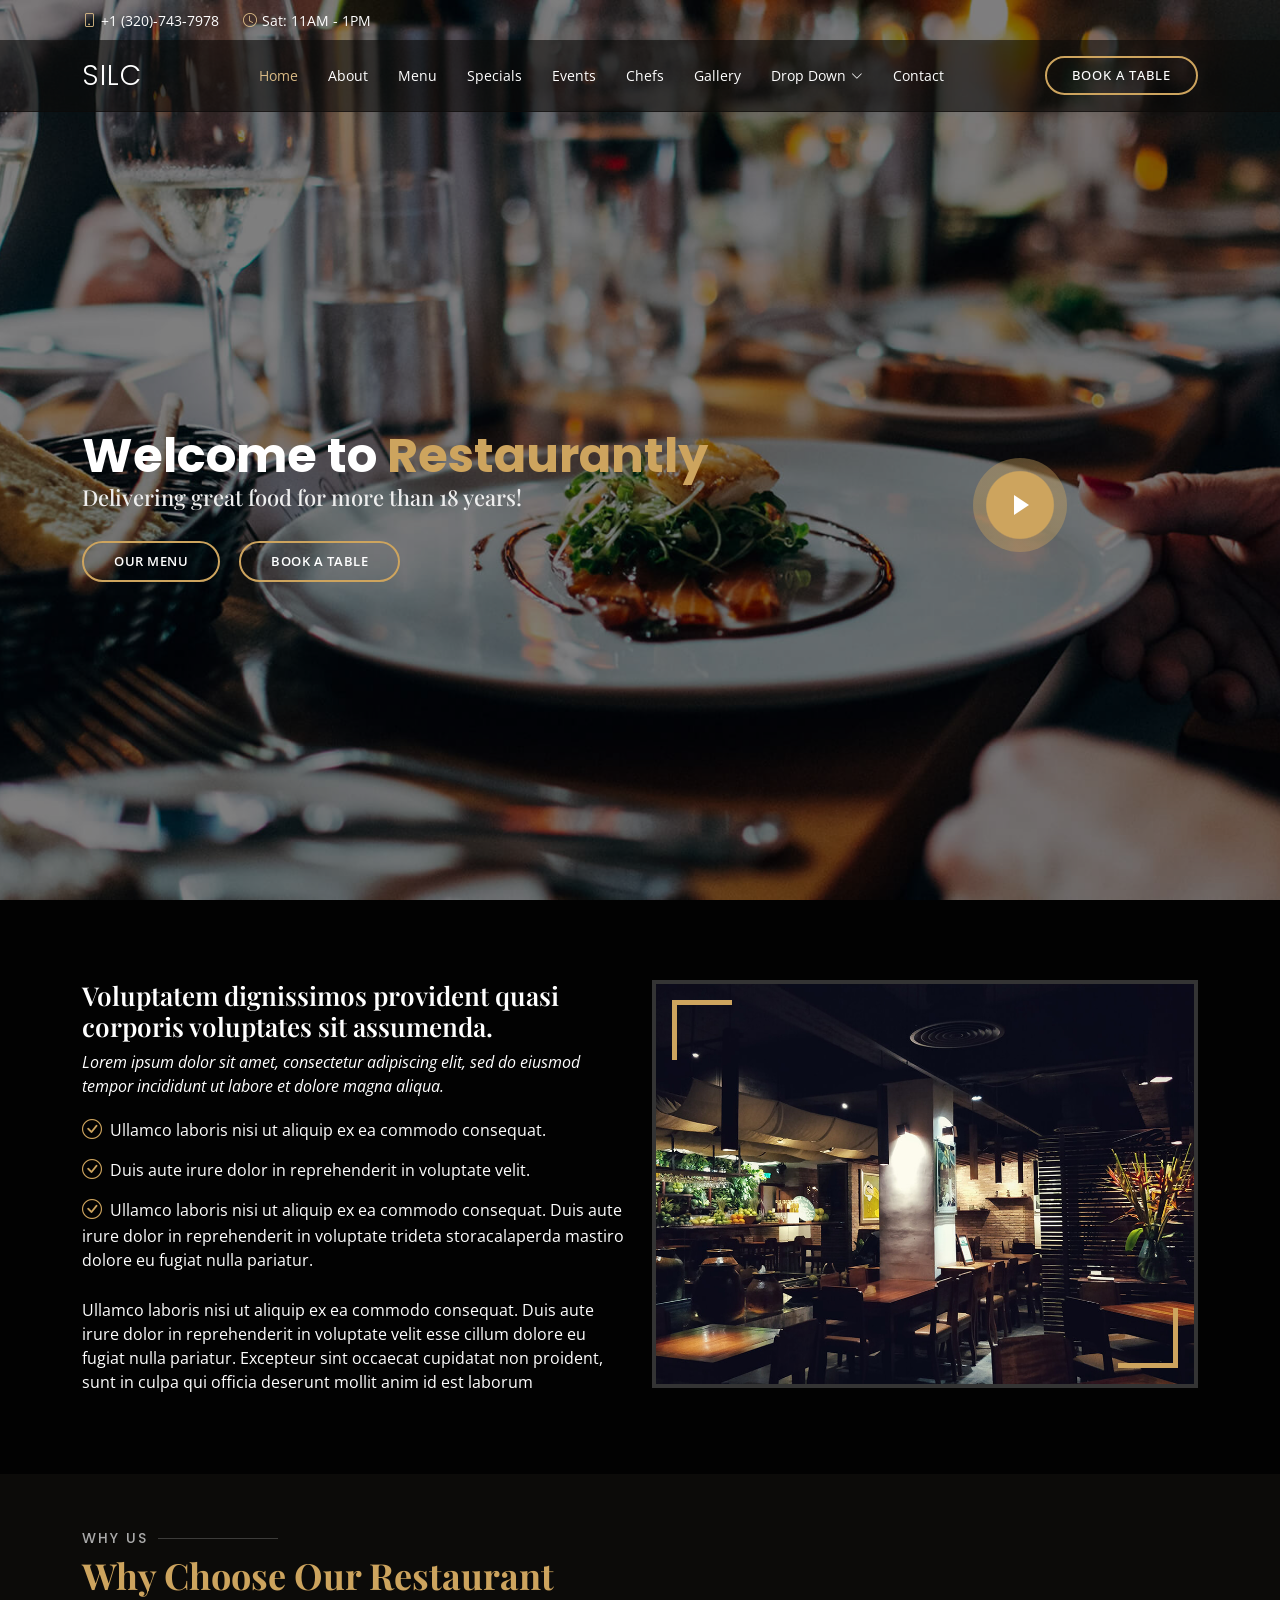
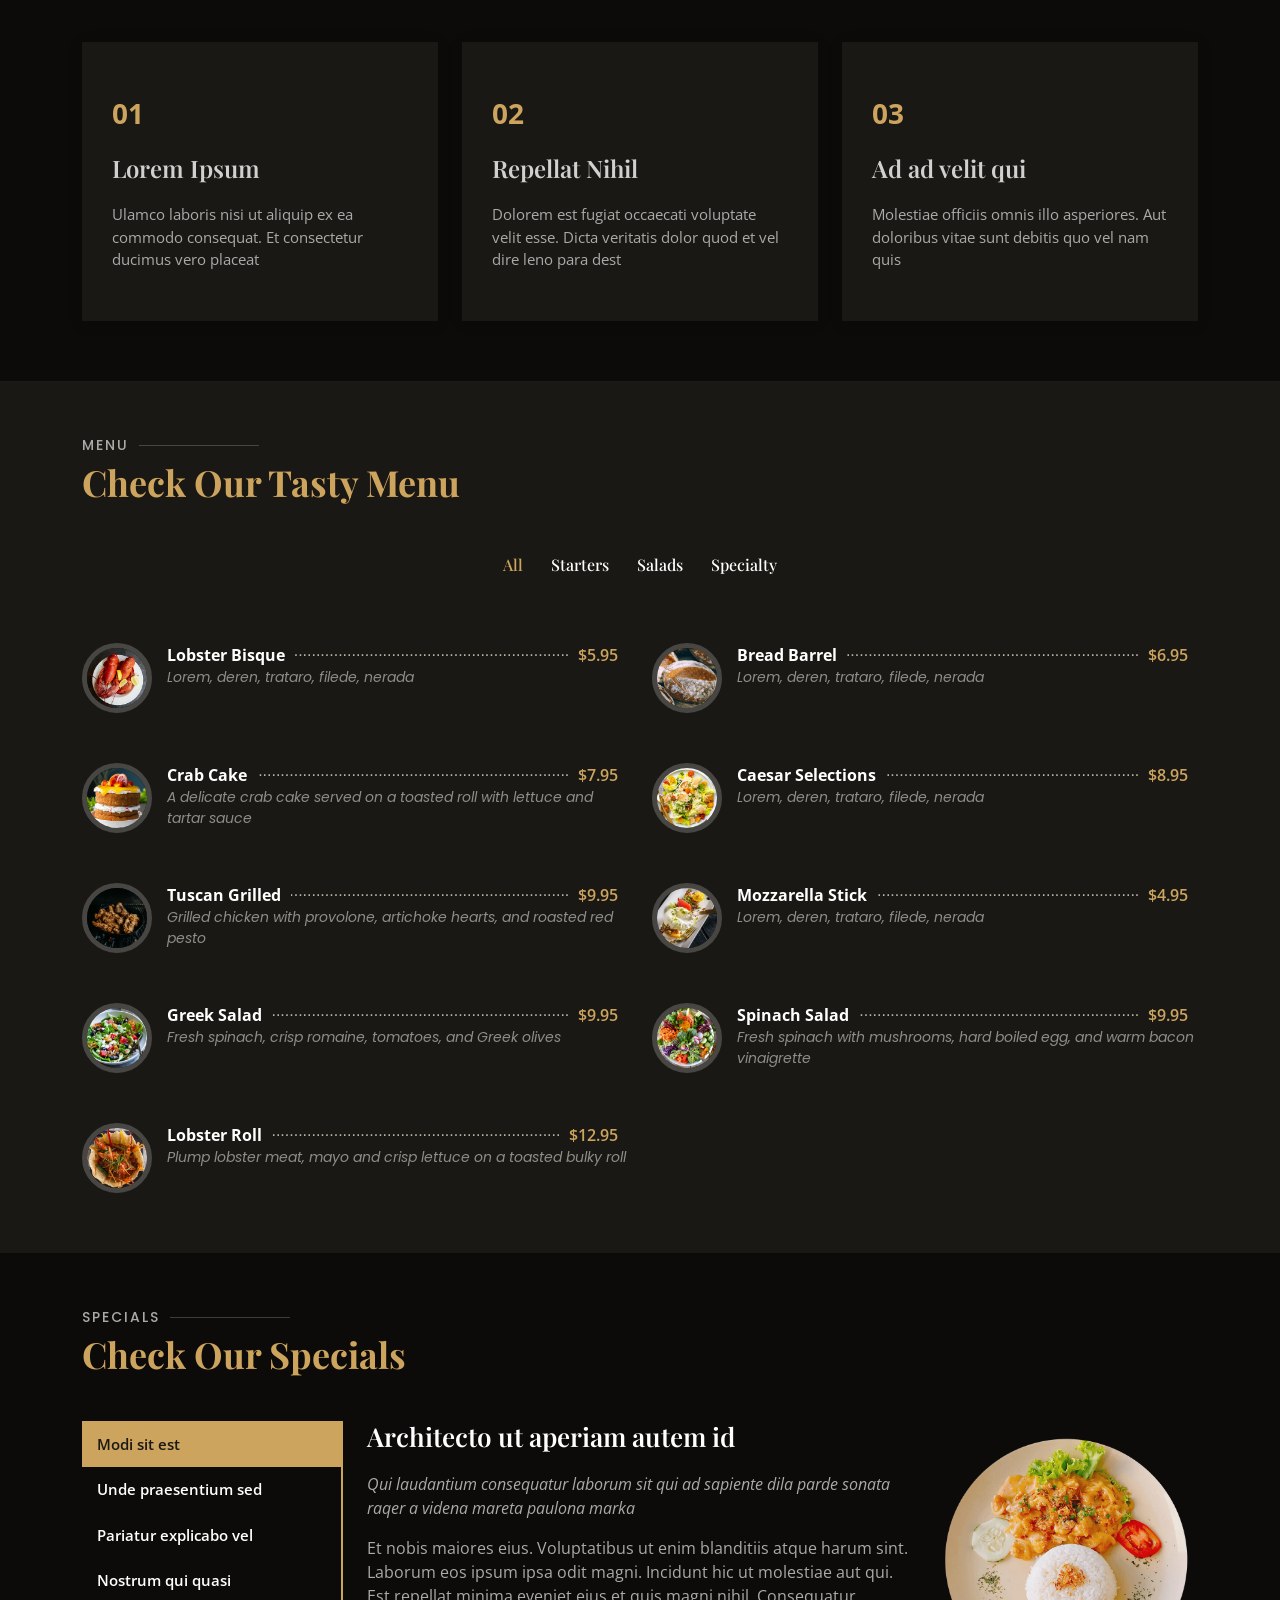
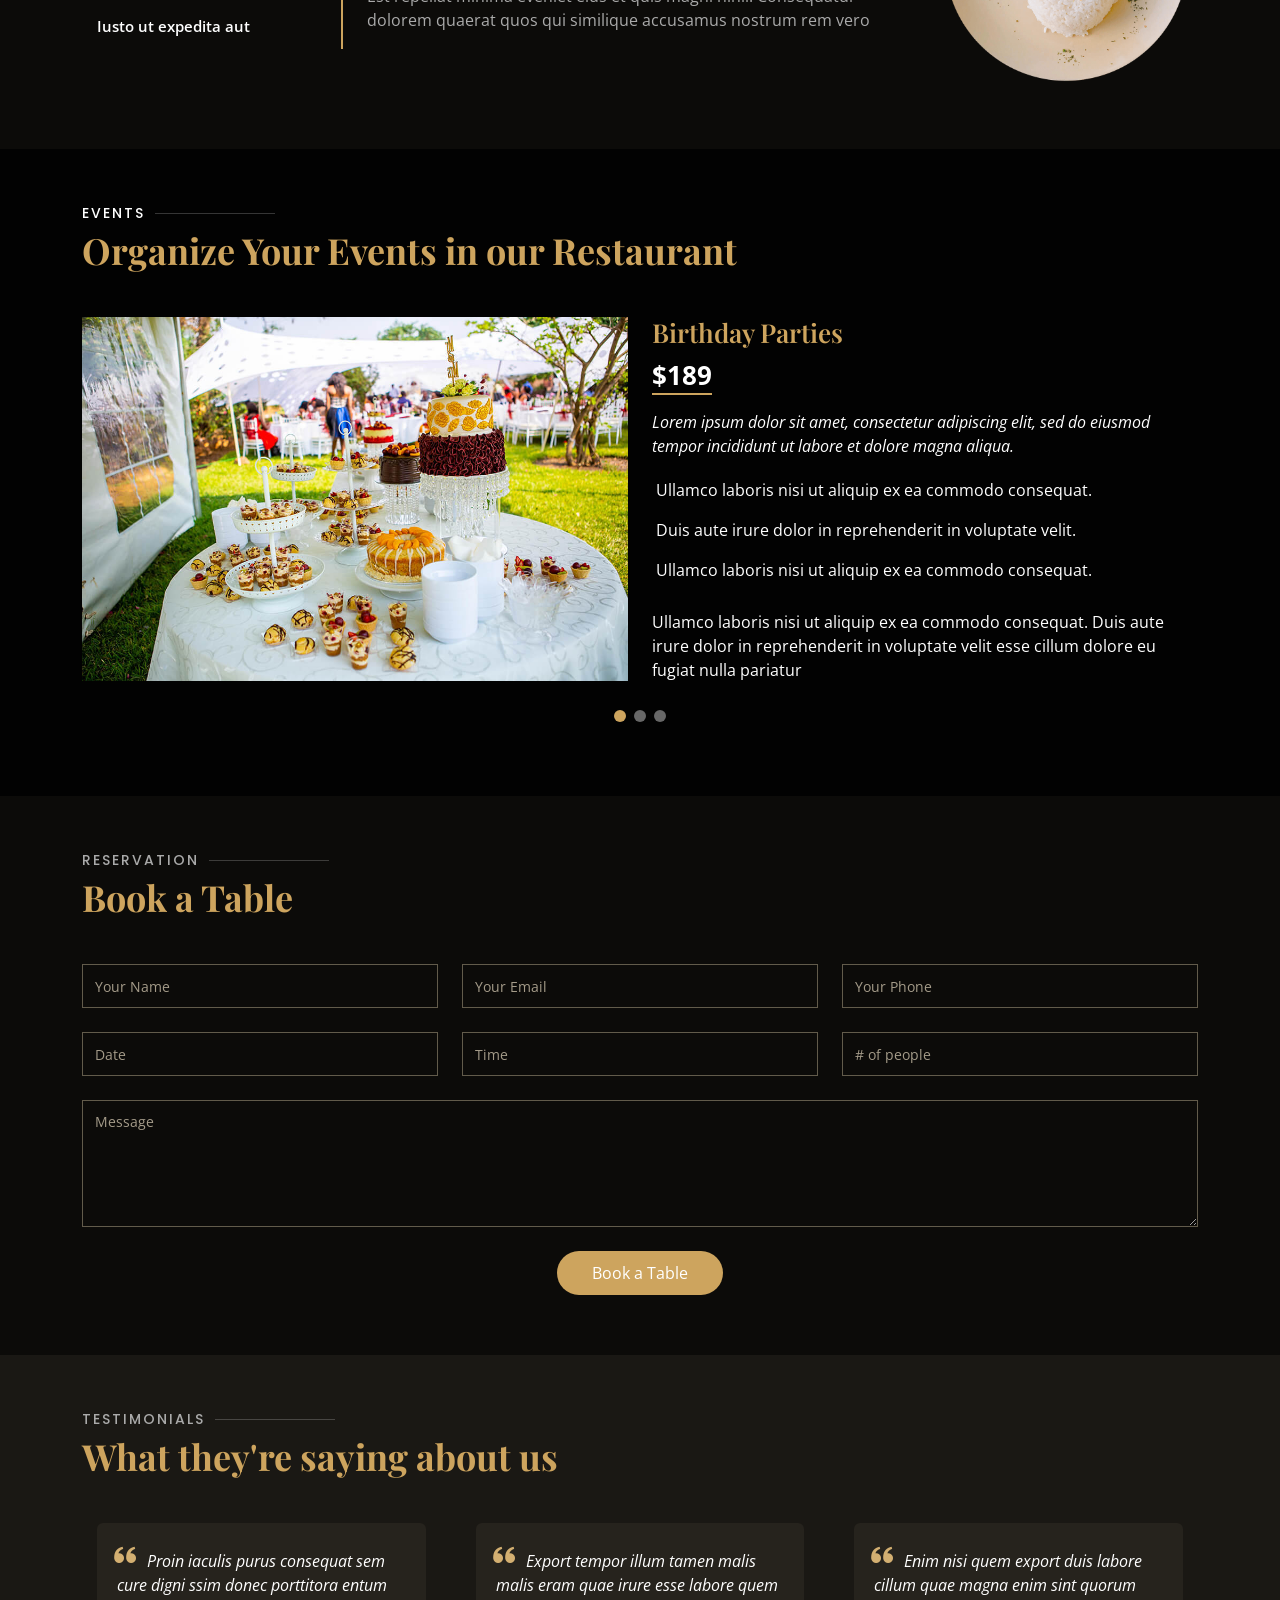
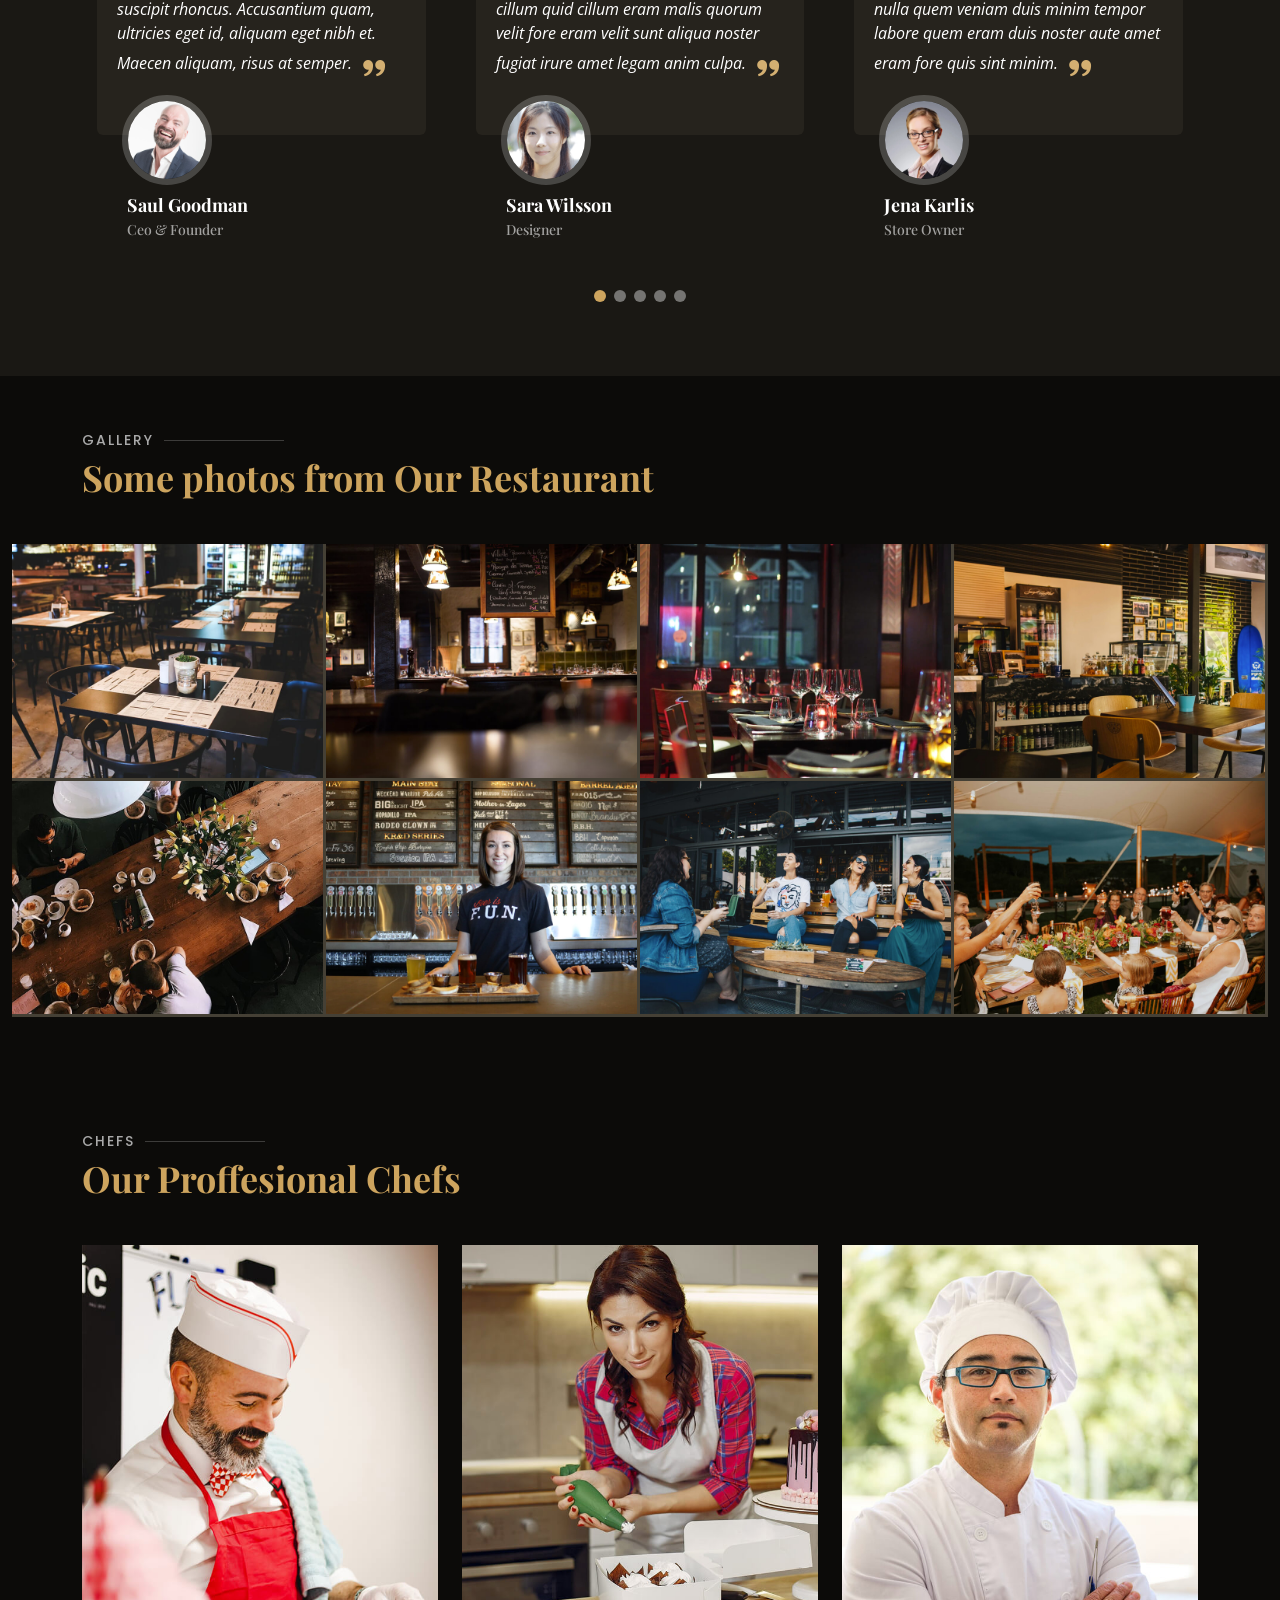
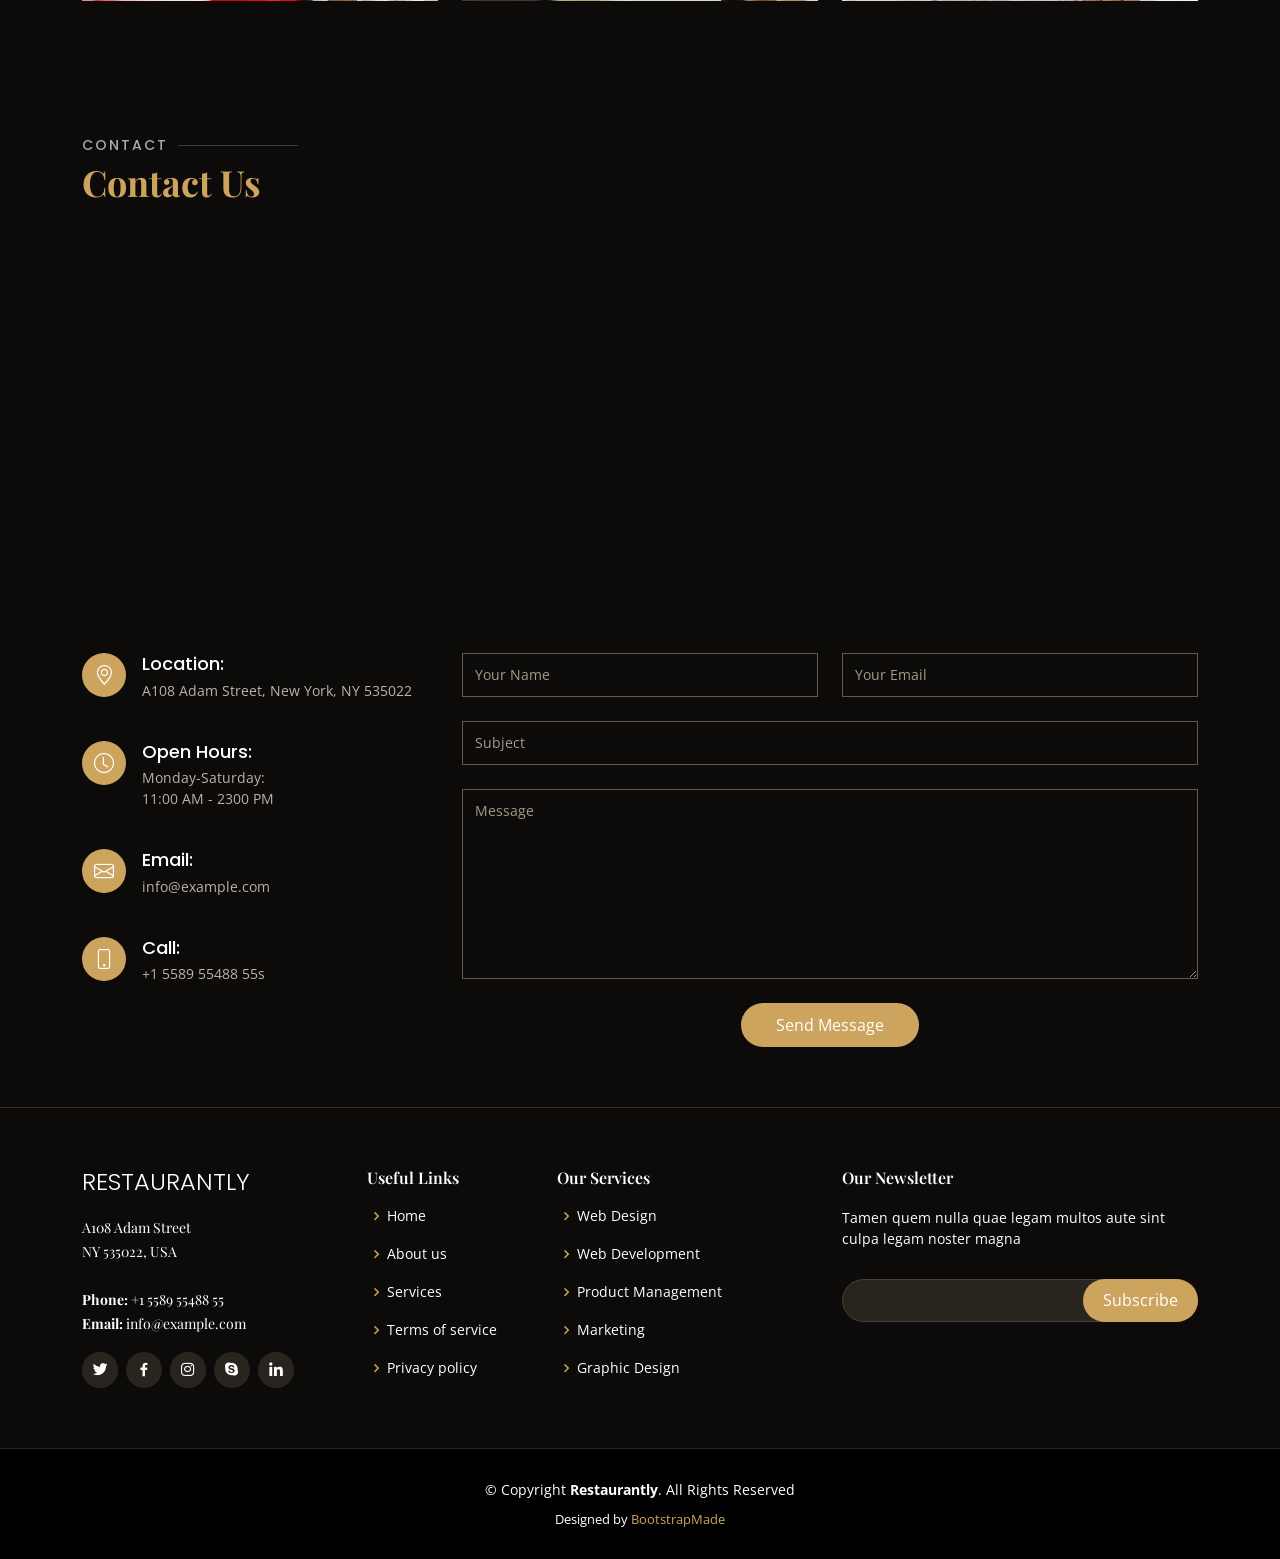
==== commit f63baf55: "n oo i dont that was aahan" ====
--- a/index.html
+++ b/index.html
@@ -44,15 +44,11 @@
     <div class="container d-flex justify-content-center justify-content-md-between">
 
       <div class="contact-info d-flex align-items-center">
-        <i class="bi bi-phone d-flex align-items-center"><span>+1 5589 55488 55</span></i>
-        <i class="bi bi-clock d-flex align-items-center ms-4"><span> Mon-Sat: 11AM - 23PM</span></i>
+        <i class="bi bi-phone d-flex align-items-center"><span>+1 (320)-743-7978</span></i>
+        <i class="bi bi-clock d-flex align-items-center ms-4"><span> Sat: 11AM - 1PM</span></i>
       </div>
 
       <div class="languages d-none d-md-flex align-items-center">
-        <ul>
-          <li>En</li>
-          <li><a href="#">De</a></li>
-        </ul>
       </div>
     </div>
   </div>
@@ -61,7 +57,7 @@
   <header id="header" class="fixed-top d-flex align-items-cente">
     <div class="container-fluid container-xl d-flex align-items-center justify-content-lg-between">
 
-      <h1 class="logo me-auto me-lg-0"><a href="index.html">Restaurantly</a></h1>
+      <h1 class="logo me-auto me-lg-0"><a href="index.html">SILC</a></h1>
       <!-- Uncomment below if you prefer to use an image logo -->
       <!-- <a href="index.html" class="logo me-auto me-lg-0"><img src="assets/img/logo.png" alt="" class="img-fluid"></a>-->
 
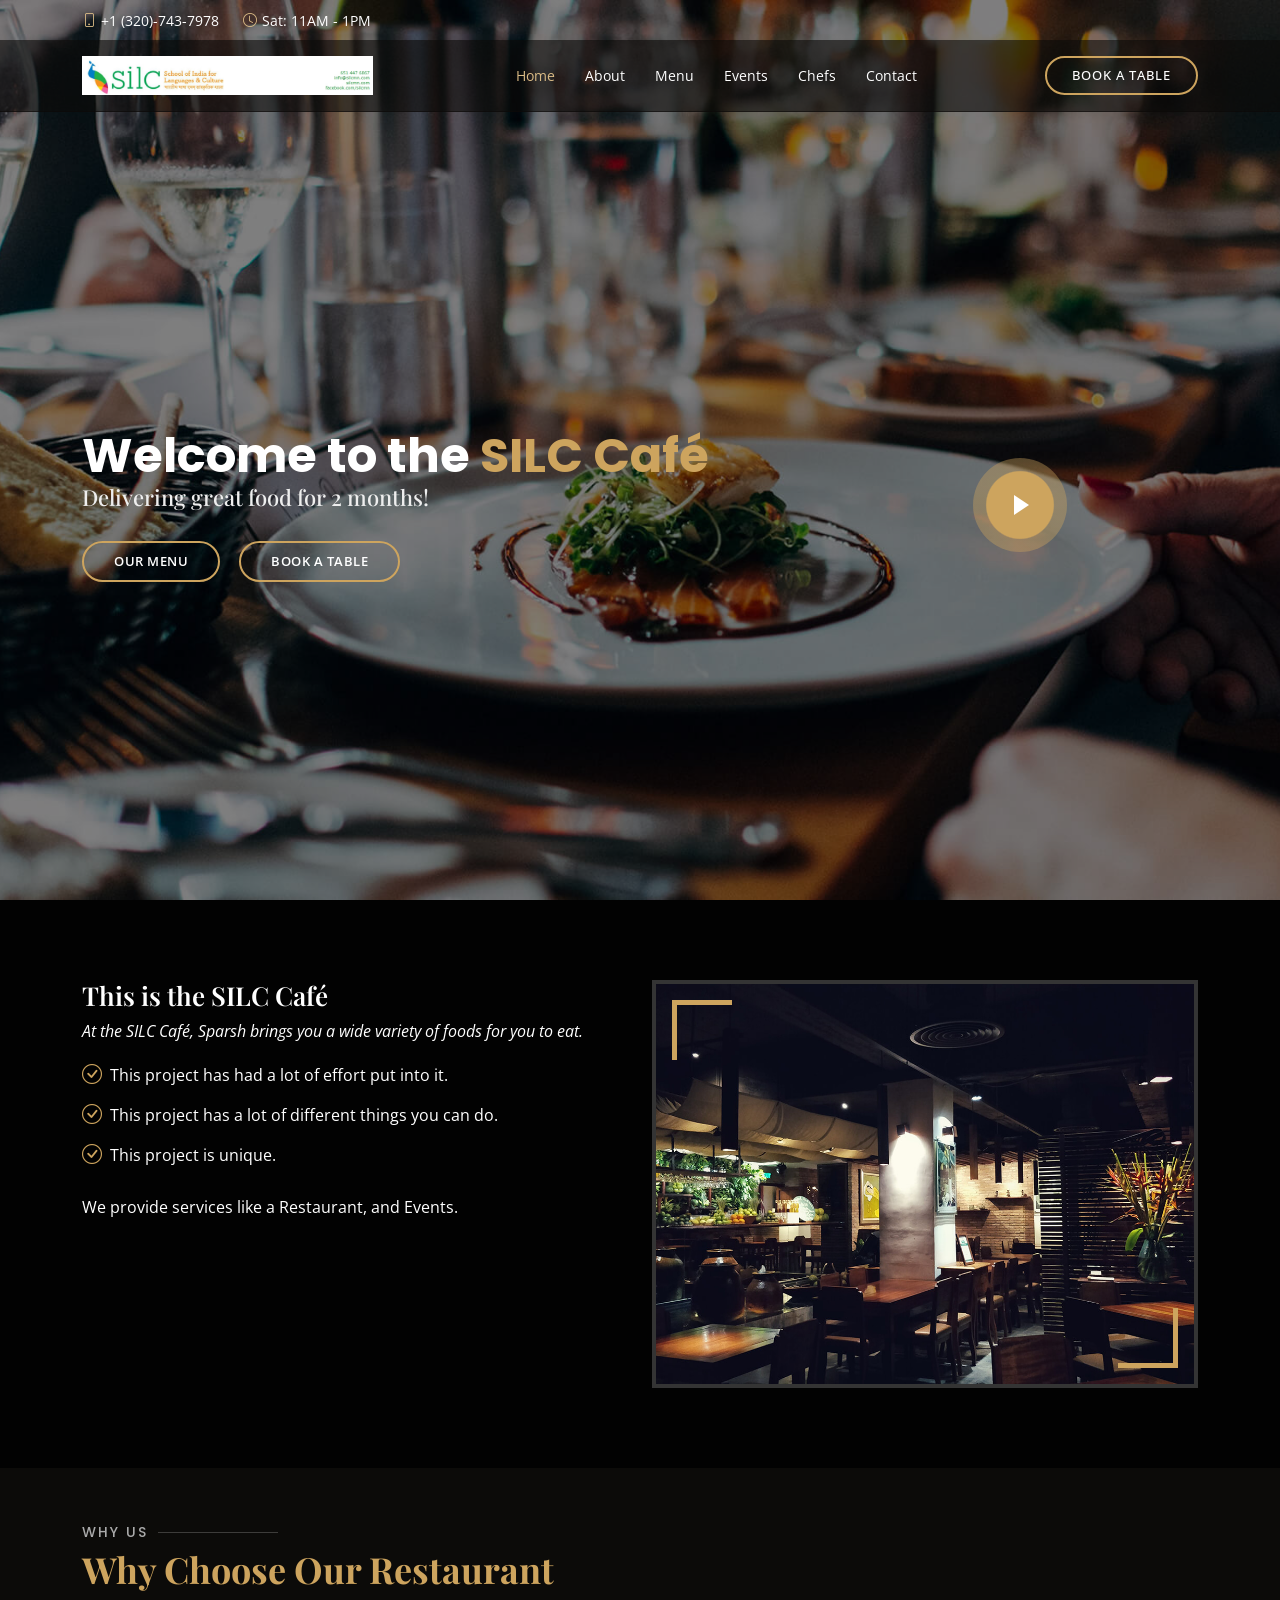
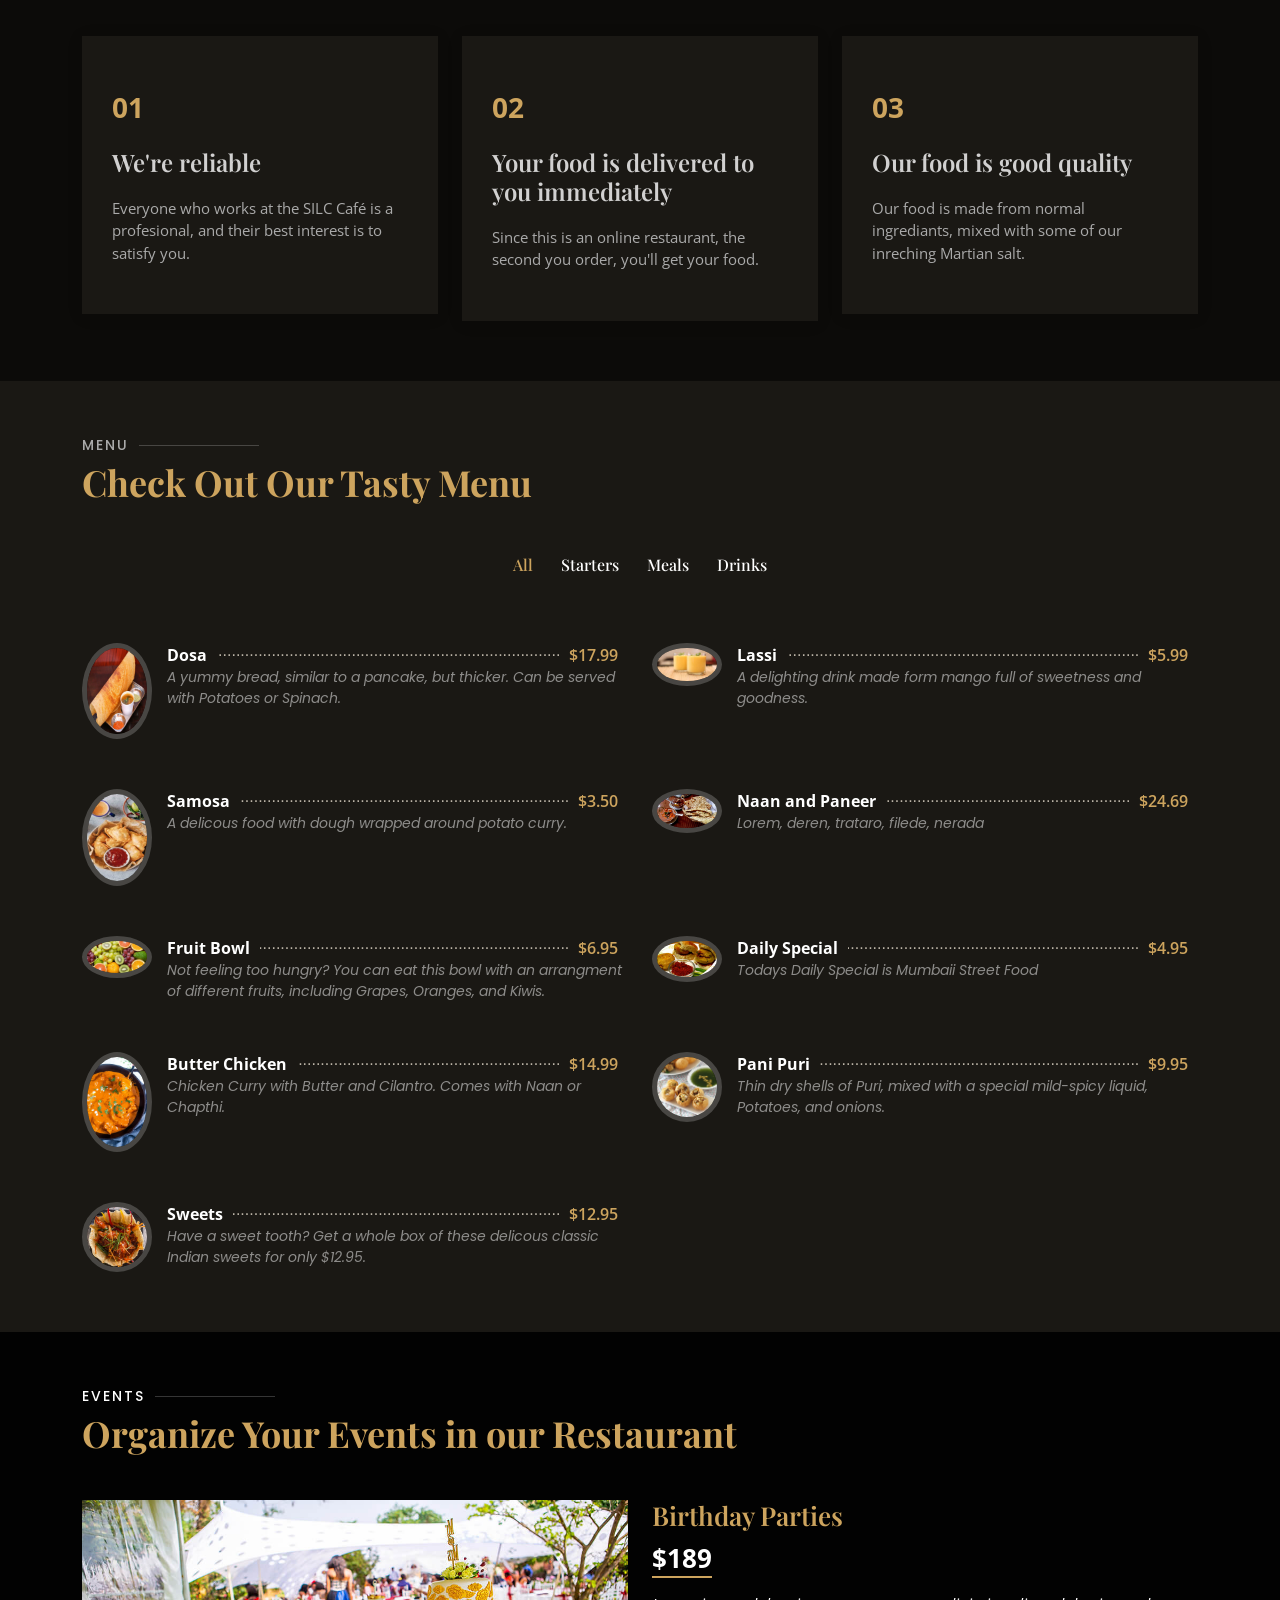
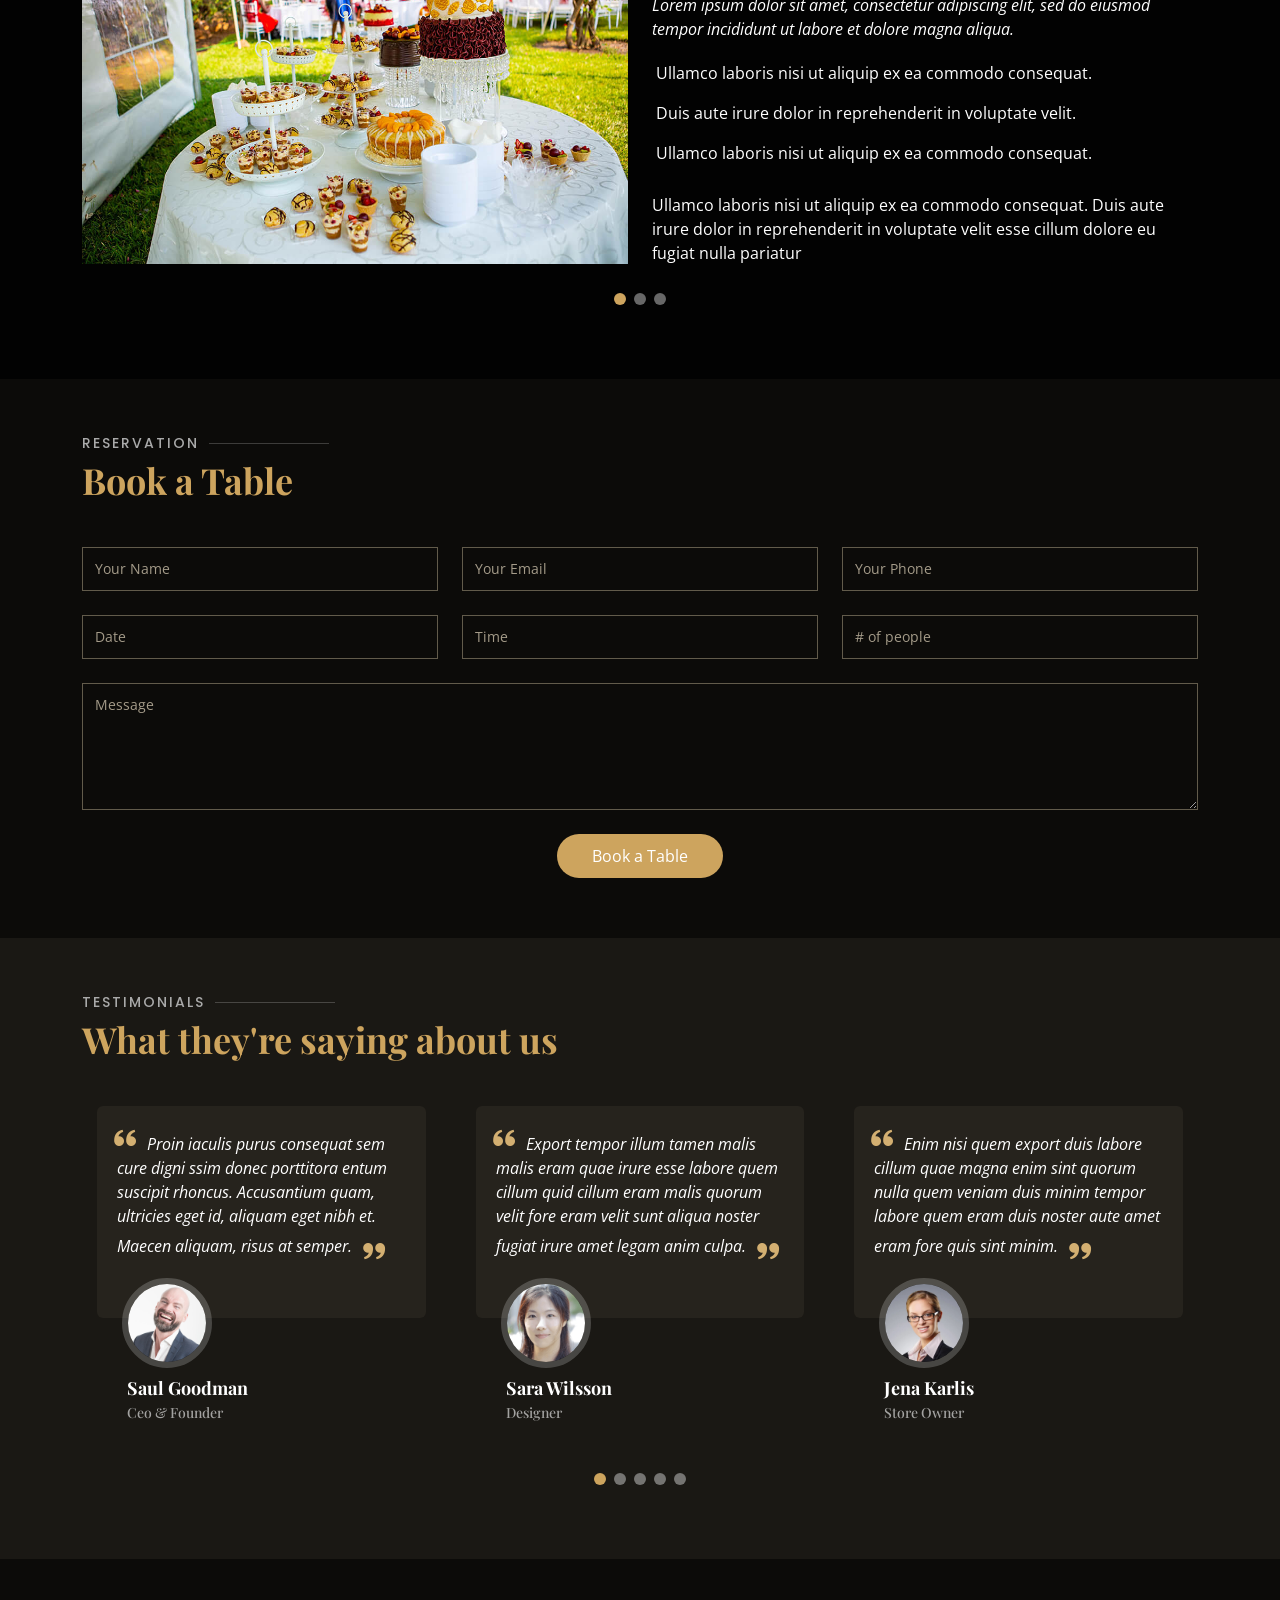
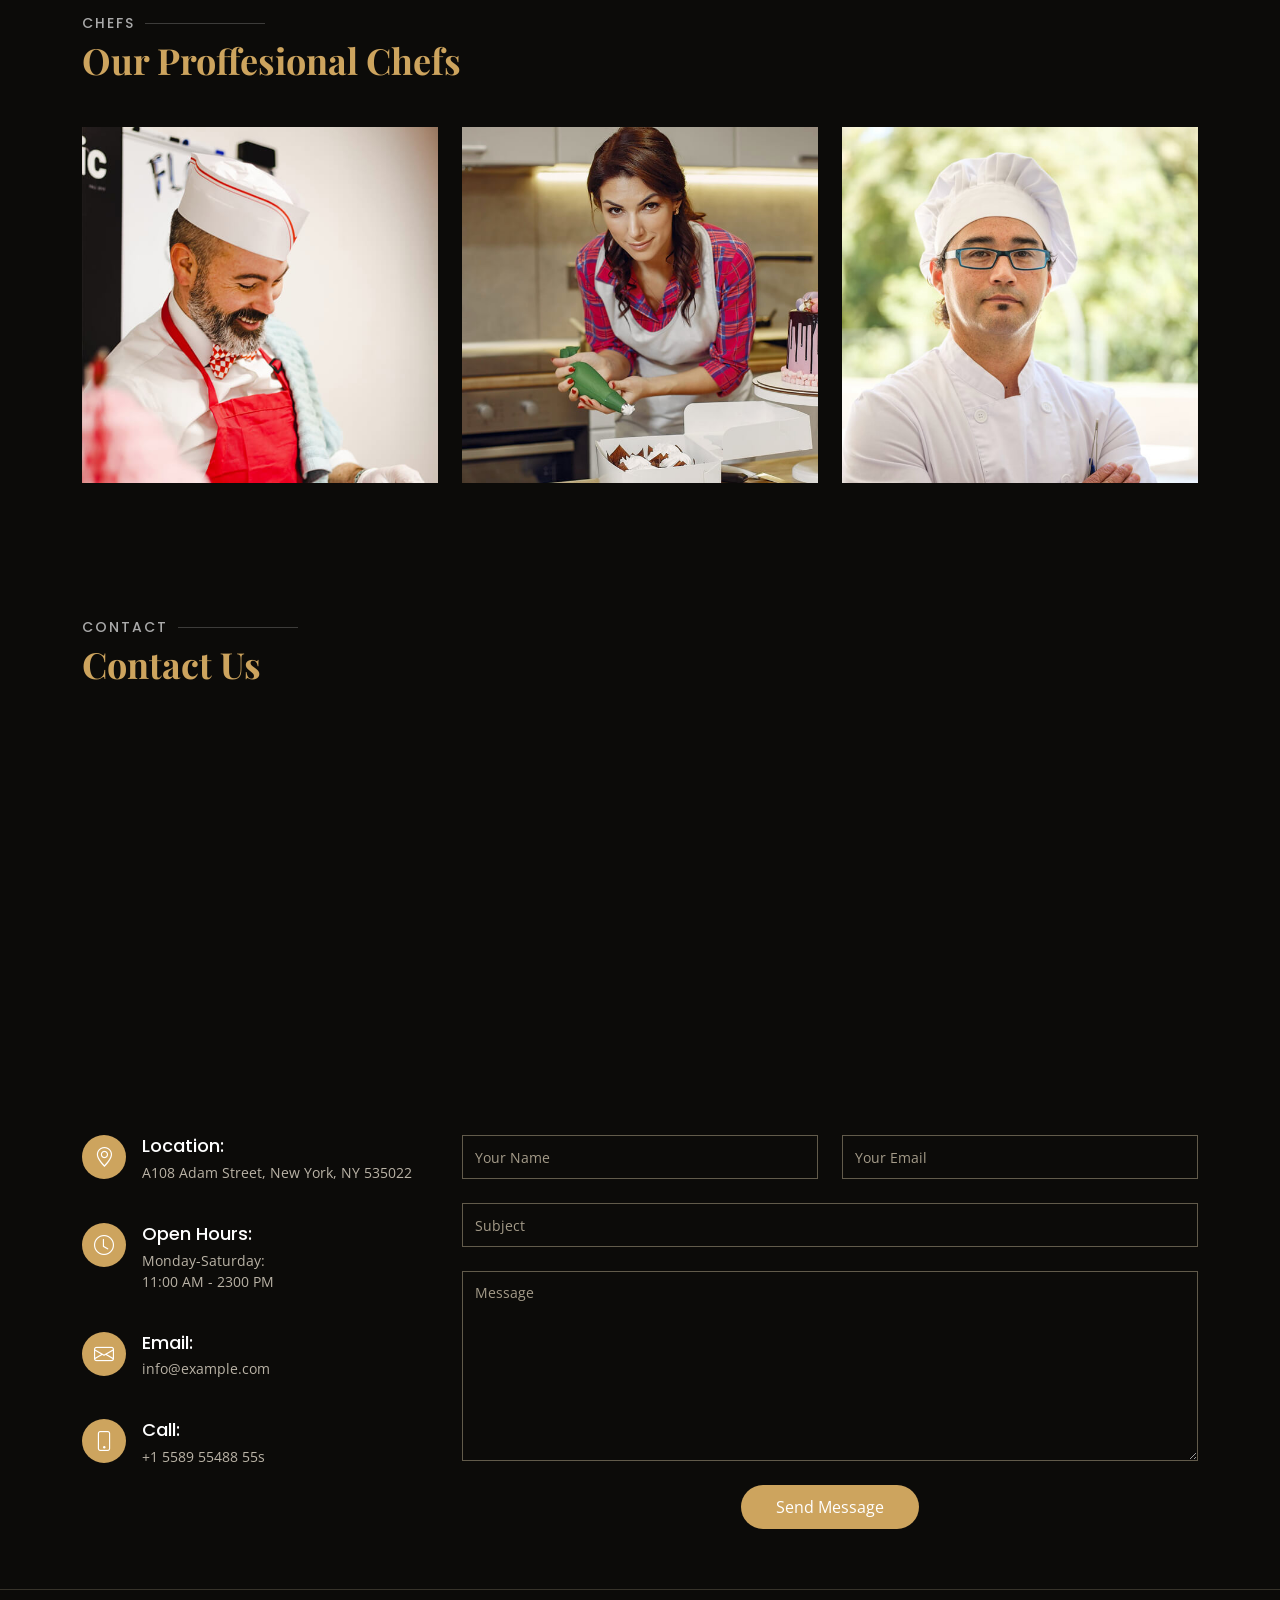
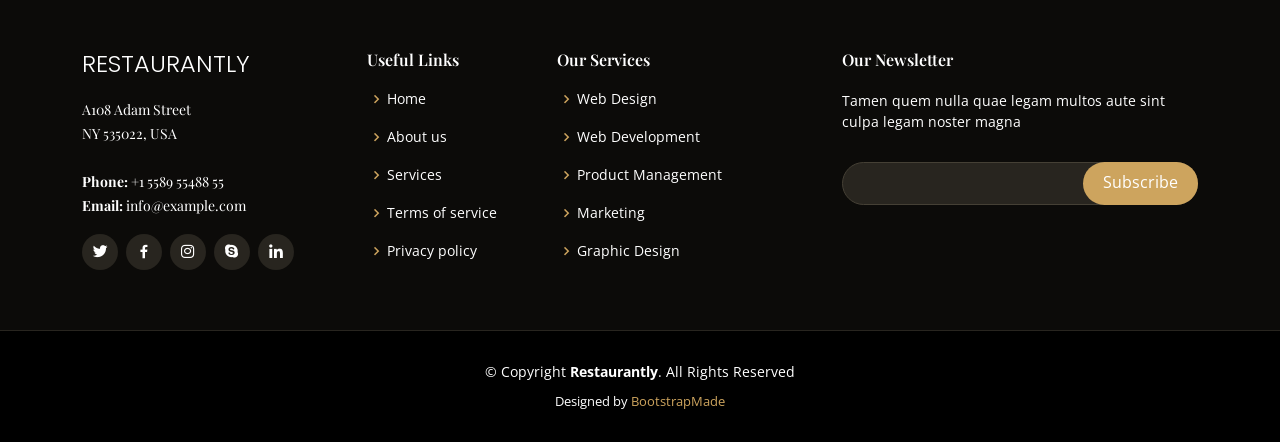
==== commit 6e906191: "Bootstrap4563 Not finished" ====
--- a/index.html
+++ b/index.html
@@ -5,7 +5,7 @@
   <meta charset="utf-8">
   <meta content="width=device-width, initial-scale=1.0" name="viewport">
 
-  <title>Restaurantly Bootstrap Template - Index</title>
+  <title>SILC Shopping Cart</title>
   <meta content="" name="description">
   <meta content="" name="keywords">
 
@@ -57,36 +57,17 @@
   <header id="header" class="fixed-top d-flex align-items-cente">
     <div class="container-fluid container-xl d-flex align-items-center justify-content-lg-between">
 
-      <h1 class="logo me-auto me-lg-0"><a href="index.html">SILC</a></h1>
+      <!-- <h1 class="logo me-auto me-lg-0"><a href="index.html">SILC</a></h1> -->
       <!-- Uncomment below if you prefer to use an image logo -->
-      <!-- <a href="index.html" class="logo me-auto me-lg-0"><img src="assets/img/logo.png" alt="" class="img-fluid"></a>-->
+      <a href="index.html" class="logo me-auto me-lg-0"><img src="assets/img/Wallpaper.jpeg" alt="" class="img-fluid"></a>
 
       <nav id="navbar" class="navbar order-last order-lg-0">
         <ul>
           <li><a class="nav-link scrollto active" href="#hero">Home</a></li>
           <li><a class="nav-link scrollto" href="#about">About</a></li>
           <li><a class="nav-link scrollto" href="#menu">Menu</a></li>
-          <li><a class="nav-link scrollto" href="#specials">Specials</a></li>
           <li><a class="nav-link scrollto" href="#events">Events</a></li>
           <li><a class="nav-link scrollto" href="#chefs">Chefs</a></li>
-          <li><a class="nav-link scrollto" href="#gallery">Gallery</a></li>
-          <li class="dropdown"><a href="#"><span>Drop Down</span> <i class="bi bi-chevron-down"></i></a>
-            <ul>
-              <li><a href="#">Drop Down 1</a></li>
-              <li class="dropdown"><a href="#"><span>Deep Drop Down</span> <i class="bi bi-chevron-right"></i></a>
-                <ul>
-                  <li><a href="#">Deep Drop Down 1</a></li>
-                  <li><a href="#">Deep Drop Down 2</a></li>
-                  <li><a href="#">Deep Drop Down 3</a></li>
-                  <li><a href="#">Deep Drop Down 4</a></li>
-                  <li><a href="#">Deep Drop Down 5</a></li>
-                </ul>
-              </li>
-              <li><a href="#">Drop Down 2</a></li>
-              <li><a href="#">Drop Down 3</a></li>
-              <li><a href="#">Drop Down 4</a></li>
-            </ul>
-          </li>
           <li><a class="nav-link scrollto" href="#contact">Contact</a></li>
         </ul>
         <i class="bi bi-list mobile-nav-toggle"></i>
@@ -101,8 +82,8 @@
     <div class="container position-relative text-center text-lg-start" data-aos="zoom-in" data-aos-delay="100">
       <div class="row">
         <div class="col-lg-8">
-          <h1>Welcome to <span>Restaurantly</span></h1>
-          <h2>Delivering great food for more than 18 years!</h2>
+          <h1>Welcome to the <span>SILC Café</span></h1>
+          <h2>Delivering great food for 2 months!</h2>
 
           <div class="btns">
             <a href="#menu" class="btn-menu animated fadeInUp scrollto">Our Menu</a>
@@ -110,7 +91,7 @@
           </div>
         </div>
         <div class="col-lg-4 d-flex align-items-center justify-content-center position-relative" data-aos="zoom-in" data-aos-delay="200">
-          <a href="https://www.youtube.com/watch?v=u6BOC7CDUTQ" class="glightbox play-btn"></a>
+          <a href="https://www.youtube.com/watch?v=gnlEdPpcfLg&t=212s" class="glightbox play-btn"></a>
         </div>
 
       </div>
@@ -130,20 +111,17 @@
             </div>
           </div>
           <div class="col-lg-6 pt-4 pt-lg-0 order-2 order-lg-1 content">
-            <h3>Voluptatem dignissimos provident quasi corporis voluptates sit assumenda.</h3>
+            <h3>This is the SILC Café</h3>
             <p class="fst-italic">
-              Lorem ipsum dolor sit amet, consectetur adipiscing elit, sed do eiusmod tempor incididunt ut labore et dolore
-              magna aliqua.
+              At the SILC Café, Sparsh brings you a wide variety of foods for you to eat.
             </p>
             <ul>
-              <li><i class="bi bi-check-circle"></i> Ullamco laboris nisi ut aliquip ex ea commodo consequat.</li>
-              <li><i class="bi bi-check-circle"></i> Duis aute irure dolor in reprehenderit in voluptate velit.</li>
-              <li><i class="bi bi-check-circle"></i> Ullamco laboris nisi ut aliquip ex ea commodo consequat. Duis aute irure dolor in reprehenderit in voluptate trideta storacalaperda mastiro dolore eu fugiat nulla pariatur.</li>
+              <li><i class="bi bi-check-circle"></i> This project has had a lot of effort put into it.</li>
+              <li><i class="bi bi-check-circle"></i> This project has a lot of different things you can do.</li>
+              <li><i class="bi bi-check-circle"></i> This project is unique.</li>
             </ul>
             <p>
-              Ullamco laboris nisi ut aliquip ex ea commodo consequat. Duis aute irure dolor in reprehenderit in voluptate
-              velit esse cillum dolore eu fugiat nulla pariatur. Excepteur sint occaecat cupidatat non proident, sunt in
-              culpa qui officia deserunt mollit anim id est laborum
+              We provide services like a Restaurant, and Events.
             </p>
           </div>
         </div>
@@ -165,24 +143,24 @@
           <div class="col-lg-4">
             <div class="box" data-aos="zoom-in" data-aos-delay="100">
               <span>01</span>
-              <h4>Lorem Ipsum</h4>
-              <p>Ulamco laboris nisi ut aliquip ex ea commodo consequat. Et consectetur ducimus vero placeat</p>
+              <h4>We're reliable</h4>
+              <p>Everyone who works at the SILC Café is a profesional, and their best interest is to satisfy you.</p>
             </div>
           </div>
 
           <div class="col-lg-4 mt-4 mt-lg-0">
             <div class="box" data-aos="zoom-in" data-aos-delay="200">
               <span>02</span>
-              <h4>Repellat Nihil</h4>
-              <p>Dolorem est fugiat occaecati voluptate velit esse. Dicta veritatis dolor quod et vel dire leno para dest</p>
+              <h4>Your food is delivered to you immediately</h4>
+              <p>Since this is an online restaurant, the second you order, you'll get your food.</p>
             </div>
           </div>
 
           <div class="col-lg-4 mt-4 mt-lg-0">
             <div class="box" data-aos="zoom-in" data-aos-delay="300">
               <span>03</span>
-              <h4> Ad ad velit qui</h4>
-              <p>Molestiae officiis omnis illo asperiores. Aut doloribus vitae sunt debitis quo vel nam quis</p>
+              <h4> Our food is good quality</h4>
+              <p> Our food is made from normal ingrediants, mixed with some of our inreching Martian salt.</p>
             </div>
           </div>
 
@@ -197,7 +175,7 @@
 
         <div class="section-title">
           <h2>Menu</h2>
-          <p>Check Our Tasty Menu</p>
+          <p>Check Out Our Tasty Menu</p>
         </div>
 
         <div class="row" data-aos="fade-up" data-aos-delay="100">
@@ -205,8 +183,8 @@
             <ul id="menu-flters">
               <li data-filter="*" class="filter-active">All</li>
               <li data-filter=".filter-starters">Starters</li>
-              <li data-filter=".filter-salads">Salads</li>
-              <li data-filter=".filter-specialty">Specialty</li>
+              <li data-filter=".filter-meals">Meals</li>
+              <li data-filter=".filter-drinks">Drinks</li>
             </ul>
           </div>
         </div>
@@ -214,92 +192,92 @@
         <div class="row menu-container" data-aos="fade-up" data-aos-delay="200">
 
           <div class="col-lg-6 menu-item filter-starters">
-            <img src="assets/img/menu/lobster-bisque.jpg" class="menu-img" alt="">
-            <div class="menu-content">
-              <a href="#">Lobster Bisque</a><span>$5.95</span>
+            <img src="assets/img/menu/Images from original project/Foods/dosa.jpeg" class="menu-img" alt="">
+            <div class="menu-content">
+              <a href="#">Dosa</a><span>$17.99</span>
+            </div>
+            <div class="menu-ingredients">
+              A yummy bread, similar to a pancake, but thicker. Can be served with Potatoes or Spinach.
+            </div>
+          </div>
+
+          <div class="col-lg-6 menu-item filter-drinks">
+            <img src="assets/img/menu/Images from original project/Foods/lassi.jpeg" class="menu-img" alt="">
+            <div class="menu-content">
+              <a href="#">Lassi</a><span>$5.99</span>
+            </div>
+            <div class="menu-ingredients">
+              A delighting drink made form mango full of sweetness and goodness.
+            </div>
+          </div>
+
+          <div class="col-lg-6 menu-item filter-starters">
+            <img src="assets/img/menu/Images from original project/Foods/samosaa.jpg" class="menu-img" alt="">
+            <div class="menu-content">
+              <a href="#">Samosa</a><span>$3.50</span>
+            </div>
+            <div class="menu-ingredients">
+              A delicous food with dough wrapped around potato curry.
+            </div>
+          </div>
+
+          <div class="col-lg-6 menu-item filter-meals">
+            <img src="assets/img/menu/Images from original project/Foods/naanandpaneer.jpeg" class="menu-img" alt="">
+            <div class="menu-content">
+              <a href="#">Naan and Paneer</a><span>$24.69</span>
             </div>
             <div class="menu-ingredients">
               Lorem, deren, trataro, filede, nerada
             </div>
           </div>
 
-          <div class="col-lg-6 menu-item filter-specialty">
-            <img src="assets/img/menu/bread-barrel.jpg" class="menu-img" alt="">
-            <div class="menu-content">
-              <a href="#">Bread Barrel</a><span>$6.95</span>
-            </div>
-            <div class="menu-ingredients">
-              Lorem, deren, trataro, filede, nerada
-            </div>
-          </div>
-
           <div class="col-lg-6 menu-item filter-starters">
-            <img src="assets/img/menu/cake.jpg" class="menu-img" alt="">
-            <div class="menu-content">
-              <a href="#">Crab Cake</a><span>$7.95</span>
-            </div>
-            <div class="menu-ingredients">
-              A delicate crab cake served on a toasted roll with lettuce and tartar sauce
-            </div>
-          </div>
-
-          <div class="col-lg-6 menu-item filter-salads">
-            <img src="assets/img/menu/caesar.jpg" class="menu-img" alt="">
-            <div class="menu-content">
-              <a href="#">Caesar Selections</a><span>$8.95</span>
-            </div>
-            <div class="menu-ingredients">
-              Lorem, deren, trataro, filede, nerada
-            </div>
-          </div>
-
-          <div class="col-lg-6 menu-item filter-specialty">
-            <img src="assets/img/menu/tuscan-grilled.jpg" class="menu-img" alt="">
-            <div class="menu-content">
-              <a href="#">Tuscan Grilled</a><span>$9.95</span>
-            </div>
-            <div class="menu-ingredients">
-              Grilled chicken with provolone, artichoke hearts, and roasted red pesto
+            <img src="assets/img/menu/Images from original project/Foods/fruits.jpeg" class="menu-img" alt="">
+            <div class="menu-content">
+              <a href="#">Fruit Bowl</a><span>$6.95</span>
+            </div>
+            <div class="menu-ingredients">
+              Not feeling too hungry? You can eat this bowl with an arrangment of different fruits, including Grapes, Oranges, and Kiwis.
             </div>
           </div>
 
           <div class="col-lg-6 menu-item filter-starters">
-            <img src="assets/img/menu/mozzarella.jpg" class="menu-img" alt="">
-            <div class="menu-content">
-              <a href="#">Mozzarella Stick</a><span>$4.95</span>
-            </div>
-            <div class="menu-ingredients">
-              Lorem, deren, trataro, filede, nerada
-            </div>
-          </div>
-
-          <div class="col-lg-6 menu-item filter-salads">
-            <img src="assets/img/menu/greek-salad.jpg" class="menu-img" alt="">
-            <div class="menu-content">
-              <a href="#">Greek Salad</a><span>$9.95</span>
-            </div>
-            <div class="menu-ingredients">
-              Fresh spinach, crisp romaine, tomatoes, and Greek olives
-            </div>
-          </div>
-
-          <div class="col-lg-6 menu-item filter-salads">
-            <img src="assets/img/menu/spinach-salad.jpg" class="menu-img" alt="">
-            <div class="menu-content">
-              <a href="#">Spinach Salad</a><span>$9.95</span>
-            </div>
-            <div class="menu-ingredients">
-              Fresh spinach with mushrooms, hard boiled egg, and warm bacon vinaigrette
-            </div>
-          </div>
-
-          <div class="col-lg-6 menu-item filter-specialty">
+            <img src="assets/img/menu/Images from original project/Foods/mumbai.jpg" class="menu-img" alt="">
+            <div class="menu-content">
+              <a href="#">Daily Special</a><span>$4.95</span>
+            </div>
+            <div class="menu-ingredients">
+              Todays Daily Special is Mumbaii Street Food
+            </div>
+          </div>
+
+          <div class="col-lg-6 menu-item filter-meals">
+            <img src="assets/img/menu/Images from original project/Foods/butterchicken.webp" class="menu-img" alt="">
+            <div class="menu-content">
+              <a href="#">Butter Chicken</a><span>$14.99</span>
+            </div>
+            <div class="menu-ingredients">
+              Chicken Curry with Butter and Cilantro. Comes with Naan or Chapthi.
+            </div>
+          </div>
+
+          <div class="col-lg-6 menu-item filter-meals">
+            <img src="assets/img/menu/Images from original project/Foods/pani-puri.jpg" class="menu-img" alt="">
+            <div class="menu-content">
+              <a href="#">Pani Puri</a><span>$9.95</span>
+            </div>
+            <div class="menu-ingredients">
+              Thin dry shells of Puri, mixed with a special mild-spicy liquid, Potatoes, and onions.
+            </div>
+          </div>
+
+          <div class="col-lg-6 menu-item filter-starters">
             <img src="assets/img/menu/lobster-roll.jpg" class="menu-img" alt="">
             <div class="menu-content">
-              <a href="#">Lobster Roll</a><span>$12.95</span>
-            </div>
-            <div class="menu-ingredients">
-              Plump lobster meat, mayo and crisp lettuce on a toasted bulky roll
+              <a href="#">Sweets</a><span>$12.95</span>
+            </div>
+            <div class="menu-ingredients">
+              Have a sweet tooth? Get a whole box of these delicous classic Indian sweets for only $12.95.
             </div>
           </div>
 
@@ -308,103 +286,7 @@
       </div>
     </section><!-- End Menu Section -->
 
-    <!-- ======= Specials Section ======= -->
-    <section id="specials" class="specials">
-      <div class="container" data-aos="fade-up">
-
-        <div class="section-title">
-          <h2>Specials</h2>
-          <p>Check Our Specials</p>
-        </div>
-
-        <div class="row" data-aos="fade-up" data-aos-delay="100">
-          <div class="col-lg-3">
-            <ul class="nav nav-tabs flex-column">
-              <li class="nav-item">
-                <a class="nav-link active show" data-bs-toggle="tab" href="#tab-1">Modi sit est</a>
-              </li>
-              <li class="nav-item">
-                <a class="nav-link" data-bs-toggle="tab" href="#tab-2">Unde praesentium sed</a>
-              </li>
-              <li class="nav-item">
-                <a class="nav-link" data-bs-toggle="tab" href="#tab-3">Pariatur explicabo vel</a>
-              </li>
-              <li class="nav-item">
-                <a class="nav-link" data-bs-toggle="tab" href="#tab-4">Nostrum qui quasi</a>
-              </li>
-              <li class="nav-item">
-                <a class="nav-link" data-bs-toggle="tab" href="#tab-5">Iusto ut expedita aut</a>
-              </li>
-            </ul>
-          </div>
-          <div class="col-lg-9 mt-4 mt-lg-0">
-            <div class="tab-content">
-              <div class="tab-pane active show" id="tab-1">
-                <div class="row">
-                  <div class="col-lg-8 details order-2 order-lg-1">
-                    <h3>Architecto ut aperiam autem id</h3>
-                    <p class="fst-italic">Qui laudantium consequatur laborum sit qui ad sapiente dila parde sonata raqer a videna mareta paulona marka</p>
-                    <p>Et nobis maiores eius. Voluptatibus ut enim blanditiis atque harum sint. Laborum eos ipsum ipsa odit magni. Incidunt hic ut molestiae aut qui. Est repellat minima eveniet eius et quis magni nihil. Consequatur dolorem quaerat quos qui similique accusamus nostrum rem vero</p>
-                  </div>
-                  <div class="col-lg-4 text-center order-1 order-lg-2">
-                    <img src="assets/img/specials-1.png" alt="" class="img-fluid">
-                  </div>
-                </div>
-              </div>
-              <div class="tab-pane" id="tab-2">
-                <div class="row">
-                  <div class="col-lg-8 details order-2 order-lg-1">
-                    <h3>Et blanditiis nemo veritatis excepturi</h3>
-                    <p class="fst-italic">Qui laudantium consequatur laborum sit qui ad sapiente dila parde sonata raqer a videna mareta paulona marka</p>
-                    <p>Ea ipsum voluptatem consequatur quis est. Illum error ullam omnis quia et reiciendis sunt sunt est. Non aliquid repellendus itaque accusamus eius et velit ipsa voluptates. Optio nesciunt eaque beatae accusamus lerode pakto madirna desera vafle de nideran pal</p>
-                  </div>
-                  <div class="col-lg-4 text-center order-1 order-lg-2">
-                    <img src="assets/img/specials-2.png" alt="" class="img-fluid">
-                  </div>
-                </div>
-              </div>
-              <div class="tab-pane" id="tab-3">
-                <div class="row">
-                  <div class="col-lg-8 details order-2 order-lg-1">
-                    <h3>Impedit facilis occaecati odio neque aperiam sit</h3>
-                    <p class="fst-italic">Eos voluptatibus quo. Odio similique illum id quidem non enim fuga. Qui natus non sunt dicta dolor et. In asperiores velit quaerat perferendis aut</p>
-                    <p>Iure officiis odit rerum. Harum sequi eum illum corrupti culpa veritatis quisquam. Neque necessitatibus illo rerum eum ut. Commodi ipsam minima molestiae sed laboriosam a iste odio. Earum odit nesciunt fugiat sit ullam. Soluta et harum voluptatem optio quae</p>
-                  </div>
-                  <div class="col-lg-4 text-center order-1 order-lg-2">
-                    <img src="assets/img/specials-3.png" alt="" class="img-fluid">
-                  </div>
-                </div>
-              </div>
-              <div class="tab-pane" id="tab-4">
-                <div class="row">
-                  <div class="col-lg-8 details order-2 order-lg-1">
-                    <h3>Fuga dolores inventore laboriosam ut est accusamus laboriosam dolore</h3>
-                    <p class="fst-italic">Totam aperiam accusamus. Repellat consequuntur iure voluptas iure porro quis delectus</p>
-                    <p>Eaque consequuntur consequuntur libero expedita in voluptas. Nostrum ipsam necessitatibus aliquam fugiat debitis quis velit. Eum ex maxime error in consequatur corporis atque. Eligendi asperiores sed qui veritatis aperiam quia a laborum inventore</p>
-                  </div>
-                  <div class="col-lg-4 text-center order-1 order-lg-2">
-                    <img src="assets/img/specials-4.png" alt="" class="img-fluid">
-                  </div>
-                </div>
-              </div>
-              <div class="tab-pane" id="tab-5">
-                <div class="row">
-                  <div class="col-lg-8 details order-2 order-lg-1">
-                    <h3>Est eveniet ipsam sindera pad rone matrelat sando reda</h3>
-                    <p class="fst-italic">Omnis blanditiis saepe eos autem qui sunt debitis porro quia.</p>
-                    <p>Exercitationem nostrum omnis. Ut reiciendis repudiandae minus. Omnis recusandae ut non quam ut quod eius qui. Ipsum quia odit vero atque qui quibusdam amet. Occaecati sed est sint aut vitae molestiae voluptate vel</p>
-                  </div>
-                  <div class="col-lg-4 text-center order-1 order-lg-2">
-                    <img src="assets/img/specials-5.png" alt="" class="img-fluid">
-                  </div>
-                </div>
-              </div>
-            </div>
-          </div>
-        </div>
-
-      </div>
-    </section><!-- End Specials Section -->
+  <!--There used to be a section here, but I deleted it.-->
 
     <!-- ======= Events Section ======= -->
     <section id="events" class="events">
@@ -640,90 +522,6 @@
 
       </div>
     </section><!-- End Testimonials Section -->
-
-    <!-- ======= Gallery Section ======= -->
-    <section id="gallery" class="gallery">
-
-      <div class="container" data-aos="fade-up">
-        <div class="section-title">
-          <h2>Gallery</h2>
-          <p>Some photos from Our Restaurant</p>
-        </div>
-      </div>
-
-      <div class="container-fluid" data-aos="fade-up" data-aos-delay="100">
-
-        <div class="row g-0">
-
-          <div class="col-lg-3 col-md-4">
-            <div class="gallery-item">
-              <a href="assets/img/gallery/gallery-1.jpg" class="gallery-lightbox" data-gall="gallery-item">
-                <img src="assets/img/gallery/gallery-1.jpg" alt="" class="img-fluid">
-              </a>
-            </div>
-          </div>
-
-          <div class="col-lg-3 col-md-4">
-            <div class="gallery-item">
-              <a href="assets/img/gallery/gallery-2.jpg" class="gallery-lightbox" data-gall="gallery-item">
-                <img src="assets/img/gallery/gallery-2.jpg" alt="" class="img-fluid">
-              </a>
-            </div>
-          </div>
-
-          <div class="col-lg-3 col-md-4">
-            <div class="gallery-item">
-              <a href="assets/img/gallery/gallery-3.jpg" class="gallery-lightbox" data-gall="gallery-item">
-                <img src="assets/img/gallery/gallery-3.jpg" alt="" class="img-fluid">
-              </a>
-            </div>
-          </div>
-
-          <div class="col-lg-3 col-md-4">
-            <div class="gallery-item">
-              <a href="assets/img/gallery/gallery-4.jpg" class="gallery-lightbox" data-gall="gallery-item">
-                <img src="assets/img/gallery/gallery-4.jpg" alt="" class="img-fluid">
-              </a>
-            </div>
-          </div>
-
-          <div class="col-lg-3 col-md-4">
-            <div class="gallery-item">
-              <a href="assets/img/gallery/gallery-5.jpg" class="gallery-lightbox" data-gall="gallery-item">
-                <img src="assets/img/gallery/gallery-5.jpg" alt="" class="img-fluid">
-              </a>
-            </div>
-          </div>
-
-          <div class="col-lg-3 col-md-4">
-            <div class="gallery-item">
-              <a href="assets/img/gallery/gallery-6.jpg" class="gallery-lightbox" data-gall="gallery-item">
-                <img src="assets/img/gallery/gallery-6.jpg" alt="" class="img-fluid">
-              </a>
-            </div>
-          </div>
-
-          <div class="col-lg-3 col-md-4">
-            <div class="gallery-item">
-              <a href="assets/img/gallery/gallery-7.jpg" class="gallery-lightbox" data-gall="gallery-item">
-                <img src="assets/img/gallery/gallery-7.jpg" alt="" class="img-fluid">
-              </a>
-            </div>
-          </div>
-
-          <div class="col-lg-3 col-md-4">
-            <div class="gallery-item">
-              <a href="assets/img/gallery/gallery-8.jpg" class="gallery-lightbox" data-gall="gallery-item">
-                <img src="assets/img/gallery/gallery-8.jpg" alt="" class="img-fluid">
-              </a>
-            </div>
-          </div>
-
-        </div>
-
-      </div>
-    </section><!-- End Gallery Section -->
-
     <!-- ======= Chefs Section ======= -->
     <section id="chefs" class="chefs">
       <div class="container" data-aos="fade-up">
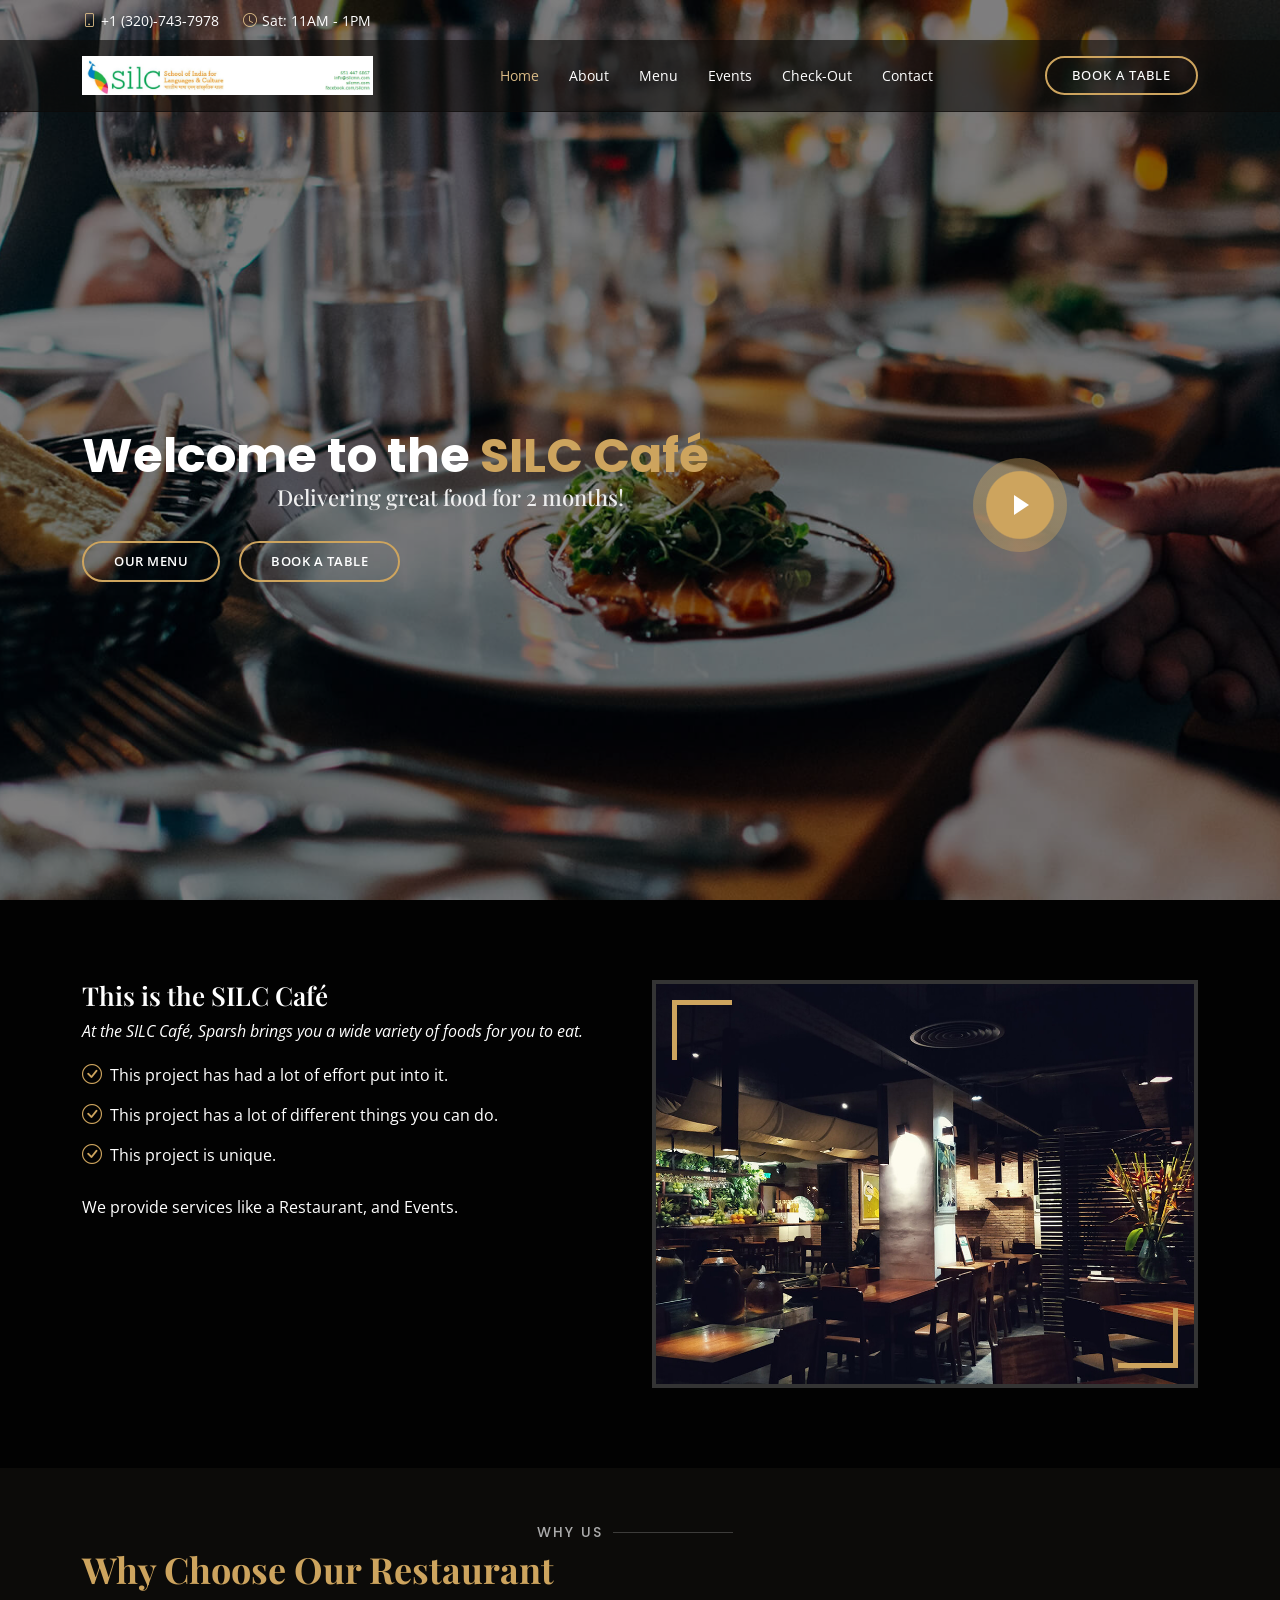
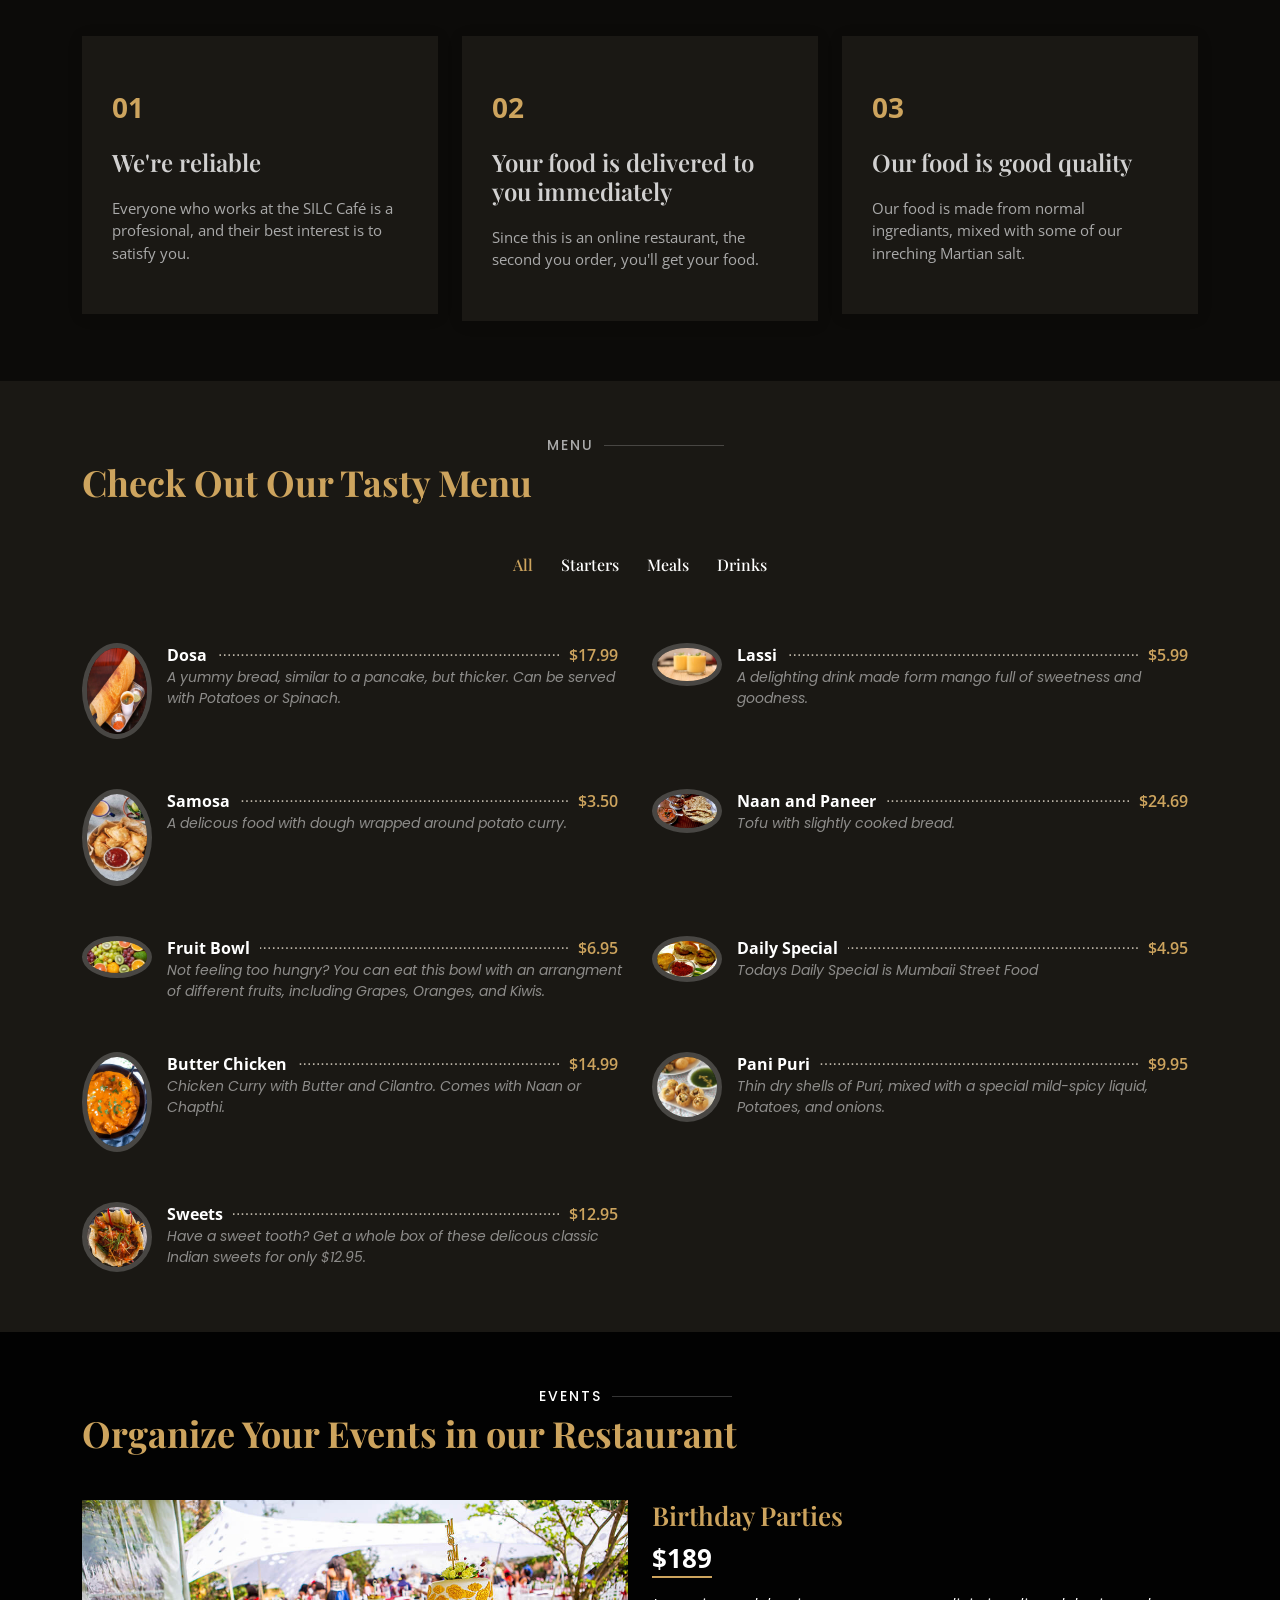
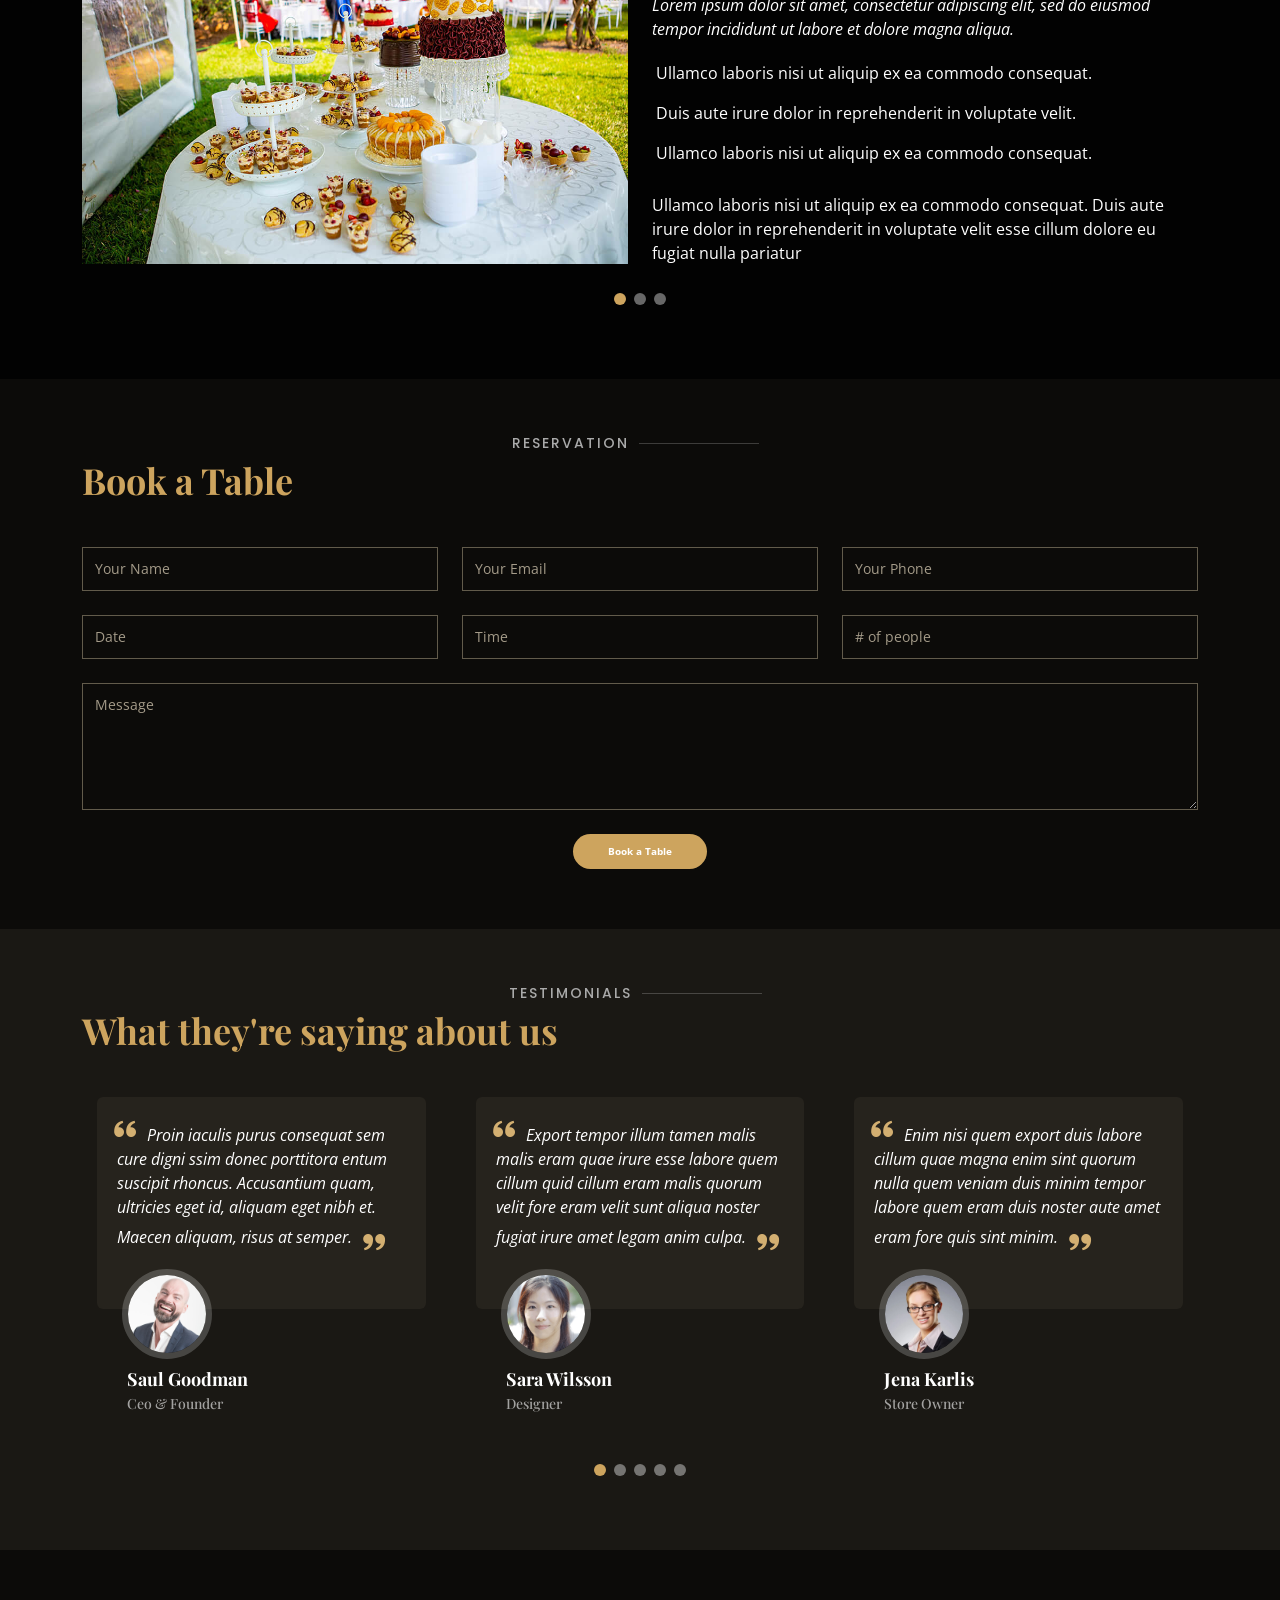
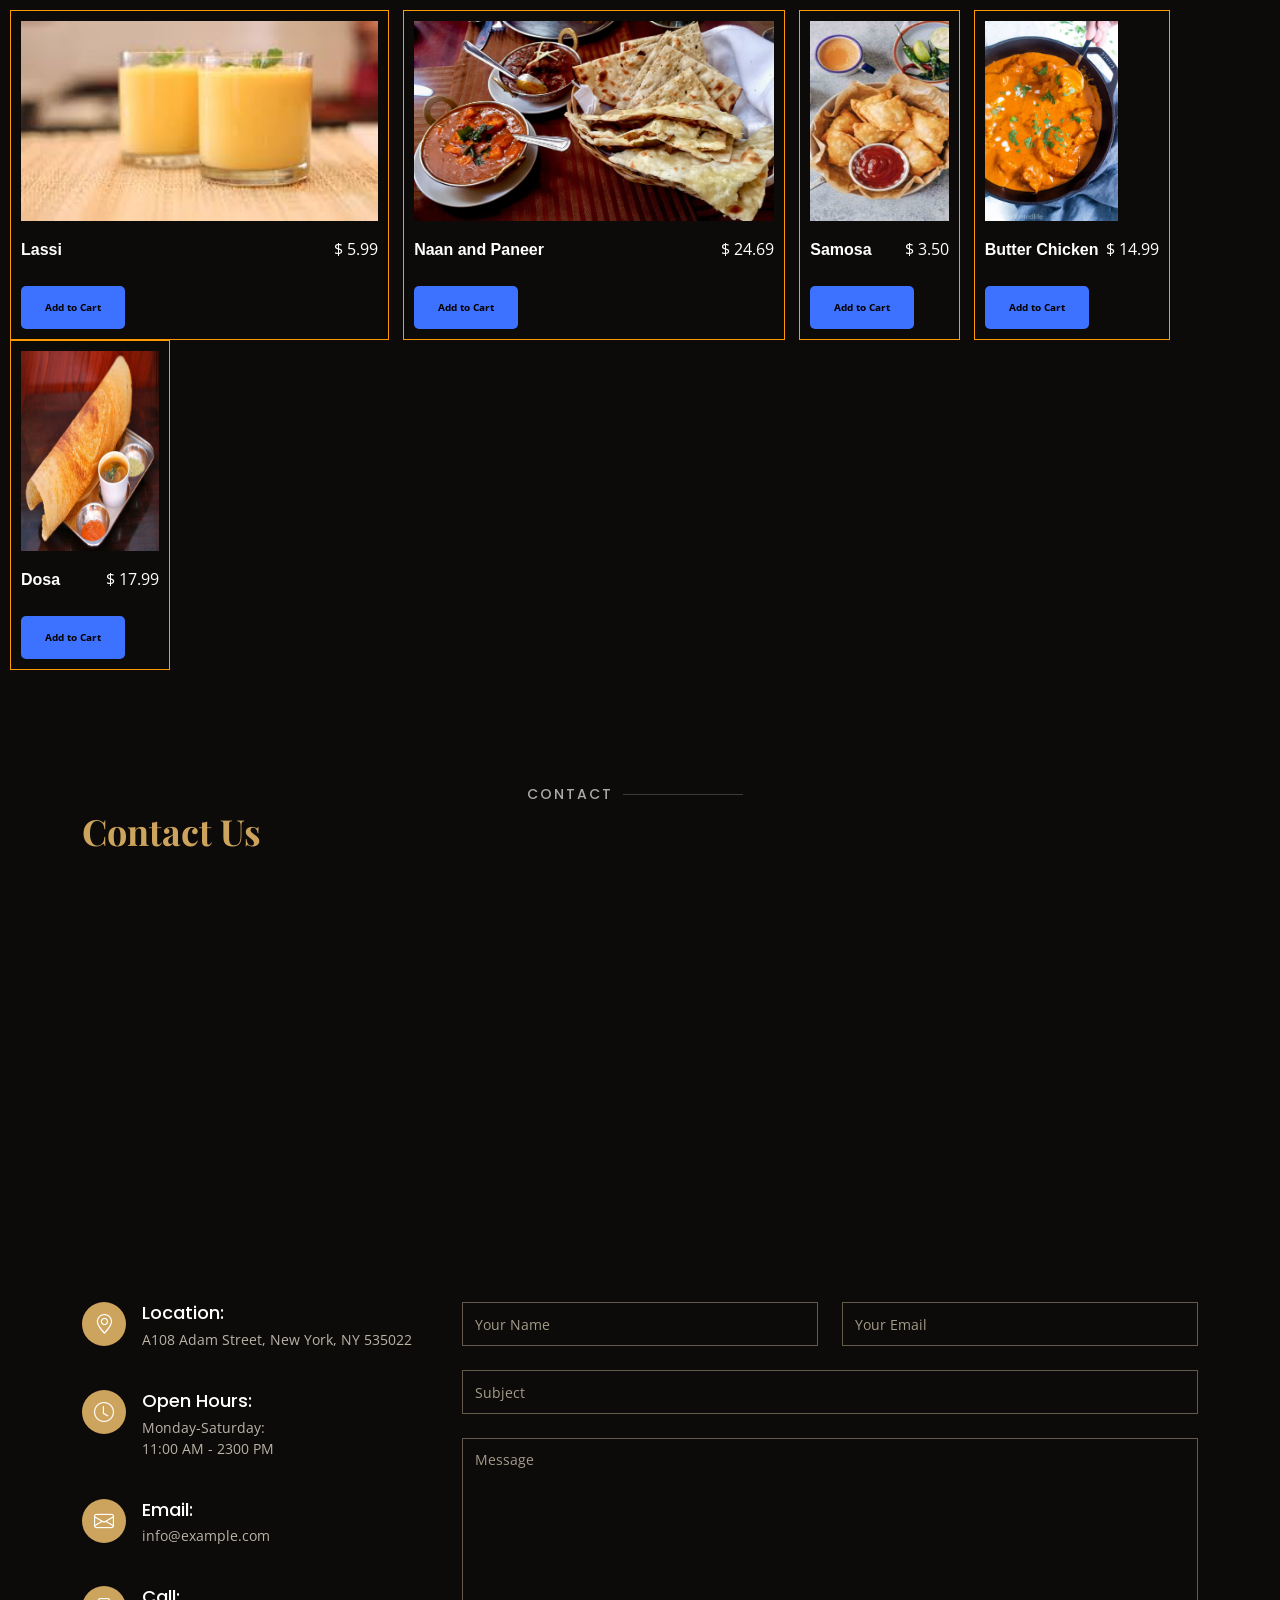
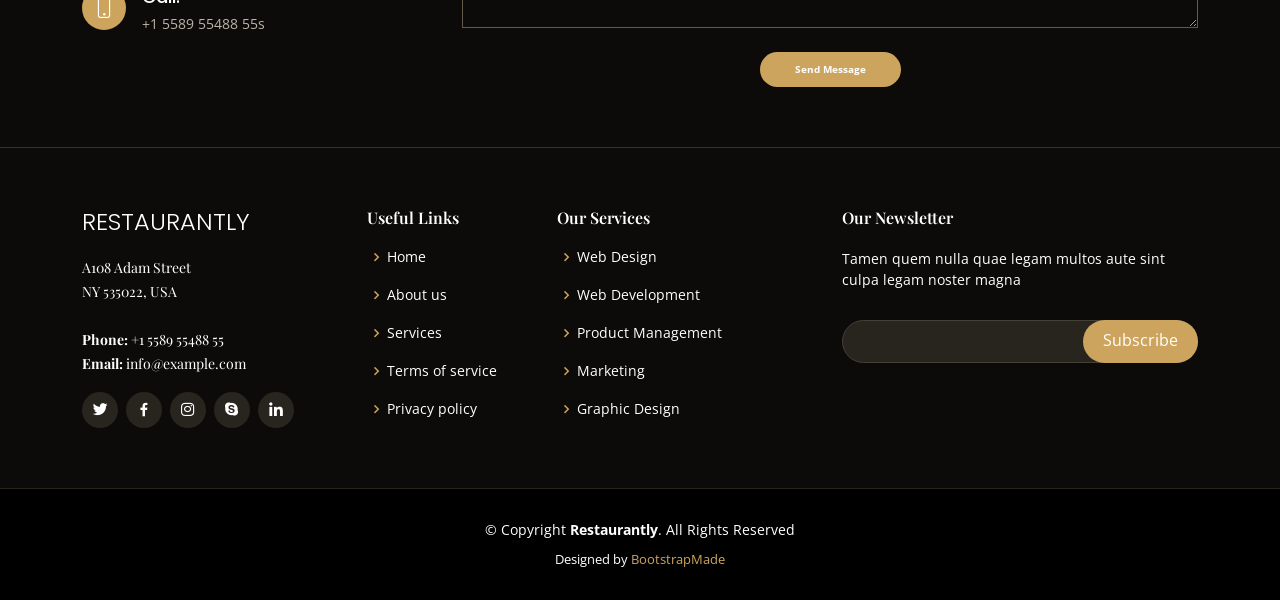
==== commit e38db8a7: "BotStrape4563" ====
--- a/index.html
+++ b/index.html
@@ -67,7 +67,7 @@
           <li><a class="nav-link scrollto" href="#about">About</a></li>
           <li><a class="nav-link scrollto" href="#menu">Menu</a></li>
           <li><a class="nav-link scrollto" href="#events">Events</a></li>
-          <li><a class="nav-link scrollto" href="#chefs">Chefs</a></li>
+          <li><a class="nav-link scrollto" href="#chefs">Check-Out</a></li>
           <li><a class="nav-link scrollto" href="#contact">Contact</a></li>
         </ul>
         <i class="bi bi-list mobile-nav-toggle"></i>
@@ -227,7 +227,7 @@
               <a href="#">Naan and Paneer</a><span>$24.69</span>
             </div>
             <div class="menu-ingredients">
-              Lorem, deren, trataro, filede, nerada
+              Tofu with slightly cooked bread.
             </div>
           </div>
 
@@ -523,74 +523,64 @@
       </div>
     </section><!-- End Testimonials Section -->
     <!-- ======= Chefs Section ======= -->
+    <link rel="stylesheet" href="stylemain.css">
+    <script src="scriptmain.js"></script>
+
     <section id="chefs" class="chefs">
-      <div class="container" data-aos="fade-up">
-
-        <div class="section-title">
-          <h2>Chefs</h2>
-          <p>Our Proffesional Chefs</p>
-        </div>
-
-        <div class="row">
-
-          <div class="col-lg-4 col-md-6">
-            <div class="member" data-aos="zoom-in" data-aos-delay="100">
-              <img src="assets/img/chefs/chefs-1.jpg" class="img-fluid" alt="">
-              <div class="member-info">
-                <div class="member-info-content">
-                  <h4>Walter White</h4>
-                  <span>Master Chef</span>
-                </div>
-                <div class="social">
-                  <a href=""><i class="bi bi-twitter"></i></a>
-                  <a href=""><i class="bi bi-facebook"></i></a>
-                  <a href=""><i class="bi bi-instagram"></i></a>
-                  <a href=""><i class="bi bi-linkedin"></i></a>
-                </div>
-              </div>
-            </div>
-          </div>
-
-          <div class="col-lg-4 col-md-6">
-            <div class="member" data-aos="zoom-in" data-aos-delay="200">
-              <img src="assets/img/chefs/chefs-2.jpg" class="img-fluid" alt="">
-              <div class="member-info">
-                <div class="member-info-content">
-                  <h4>Sarah Jhonson</h4>
-                  <span>Patissier</span>
-                </div>
-                <div class="social">
-                  <a href=""><i class="bi bi-twitter"></i></a>
-                  <a href=""><i class="bi bi-facebook"></i></a>
-                  <a href=""><i class="bi bi-instagram"></i></a>
-                  <a href=""><i class="bi bi-linkedin"></i></a>
-                </div>
-              </div>
-            </div>
-          </div>
-
-          <div class="col-lg-4 col-md-6">
-            <div class="member" data-aos="zoom-in" data-aos-delay="300">
-              <img src="assets/img/chefs/chefs-3.jpg" class="img-fluid" alt="">
-              <div class="member-info">
-                <div class="member-info-content">
-                  <h4>William Anderson</h4>
-                  <span>Cook</span>
-                </div>
-                <div class="social">
-                  <a href=""><i class="bi bi-twitter"></i></a>
-                  <a href=""><i class="bi bi-facebook"></i></a>
-                  <a href=""><i class="bi bi-instagram"></i></a>
-                  <a href=""><i class="bi bi-linkedin"></i></a>
-                </div>
-              </div>
-            </div>
-          </div>
-
-        </div>
-
-      </div>
-    </section><!-- End Chefs Section -->
+      <div class="shopItem">
+        <p><img class="imgName" src="assets/img/menu/Images from original project/Foods/lassi.jpeg" alt="img not found" /></p>
+        <div>
+           <span class="dressName">Lassi</span>
+           <span class="priceVal">$ 5.99</span>
+        </div>
+        <br>
+        <button class='cartItemButton' type="button">Add to Cart</button>
+     </div>
+
+     <div class="shopItem">
+        <p><img class="imgName" src="assets/img/menu/Images from original project/Foods/naanandpaneer.jpeg" alt="img not found" /></p>
+        <div>
+           <span class="dressName">Naan and Paneer</span>
+           <span class="priceVal">$ 24.69</span>
+        </div>
+        <br>
+        <button class='cartItemButton' type="button">Add to Cart</button>
+     </div>
+
+     <div class="shopItem">
+        <p><img class="imgName" src="assets/img/menu/Images from original project/Foods/samosaa.jpg" alt="img not found" /></p>
+        <div>
+           <span class="dressName">Samosa</span>
+           <span class="priceVal">$ 3.50</span>
+        </div>
+        <br>
+        <button class='cartItemButton' type="button">Add to Cart</button>
+     </div>
+
+     <div class="shopItem">
+        <p><img class='imgName' src="assets/img/menu/Images from original project/Foods/butterchicken.webp" alt='img not found' /></p>
+        <div>
+           <span class="dressName">Butter Chicken</span>
+           <span class="priceVal">$ 14.99</span>
+        </div>
+        <br>
+        <button class='cartItemButton' type='button'>Add to Cart</button>
+     </div>
+
+     <div class="shopItem">
+        <p><img class="imgName" src="assets/img/menu/Images from original project/Foods/dosa.jpeg" alt="img not found" /></p>
+        <div>
+           <span class="dressName">Dosa</span>
+           <span class="priceVal">$ 17.99</span>
+        </div>
+        <br>
+        <button class='cartItemButton' type="button">Add to Cart</button>
+     </div>
+    </section>
+    
+    
+    
+    <!-- End Chefs Section -->
 
     <!-- ======= Contact Section ======= -->
     <section id="contact" class="contact">
--- a/stylemain.css
+++ b/stylemain.css
@@ -0,0 +1,146 @@
+.dressPage{
+   width:100%;
+   display:inline-block;
+}
+
+
+.imgName{
+    height:200px;
+    width:100;
+}
+
+.shopItem {
+    display: inline-block;
+    margin-left:10px;
+    border:1px solid rgb(255, 153, 0);
+    padding:10px;
+ }
+
+.cartSection{
+    display:inline-block;
+    
+    width:95%;
+   /* position: absolute;*/
+    margin-left:10px;
+}
+#cartBox{   
+    border:1px solid rgb(25, 0, 255);
+    display:inline-block;   
+    width:30%;
+    position: absolute;
+    
+}
+.carttotal{   
+    border: 1px solid black;
+    display: inline-block;
+    position: absolute;
+    left: 295px;
+    margin-top: 5px;
+}
+
+
+.imgBorder{
+     border:1px solid black;
+ }
+.dressName{
+     font-family: Arial, Helvetica, sans-serif;
+     font-weight: bold;     
+ }
+
+.foodName{
+     font-family: Arial, Helvetica, sans-serif;
+     font-weight: bold;     
+ }
+
+
+.image{
+       width: 100px;
+       height: 100px;
+       padding: 20px 30px;
+}
+
+ 
+ button{
+     background-color: rgb(61, 113, 255);
+     padding: 14px 24px;
+     align-items: center;
+     font-size: 10px;
+     font-weight: bold; 
+     border-radius: 5px; 
+     border:none;
+ }
+
+
+ .cartImage{
+     width:50px;
+ }
+
+#cartItemHeadingText{
+    width:30%;
+    margin-left:20%;
+    font-weight: bold;     
+    margin-bottom:50px;
+    text-underline-position: below;
+}
+.cartDressName{
+    margin-left:10px;
+    font-weight: bold;     
+}
+.removebutton{
+    float: right;
+    /*margin-right: 10px;*/
+}
+
+.cartPriceTxt{
+    margin-left:30px;  
+}
+.cartPrice{
+    margin-left:10px;    
+}
+ .priceVal{
+     margin-left:8px;
+     float:right;
+ }
+
+
+.image:hover {
+    transform: scale(1.2)
+}
+
+#table_1 {
+    border-spacing: 300px 0px;
+}
+
+#table_2 {
+    margin-left: auto;
+    margin-right: auto;
+}
+
+#silc {
+    width: 300;
+    height: 85;
+}
+
+#welcome {
+    text-align: center;
+}
+
+#directions {
+    text-align: center;
+}
+
+#title {
+    color: black;
+    text-align: center;
+}
+
+a:visited,
+a:link,
+a:active {
+    text-decoration: none;
+}
+
+h2 { text-align: center }
+
+
+
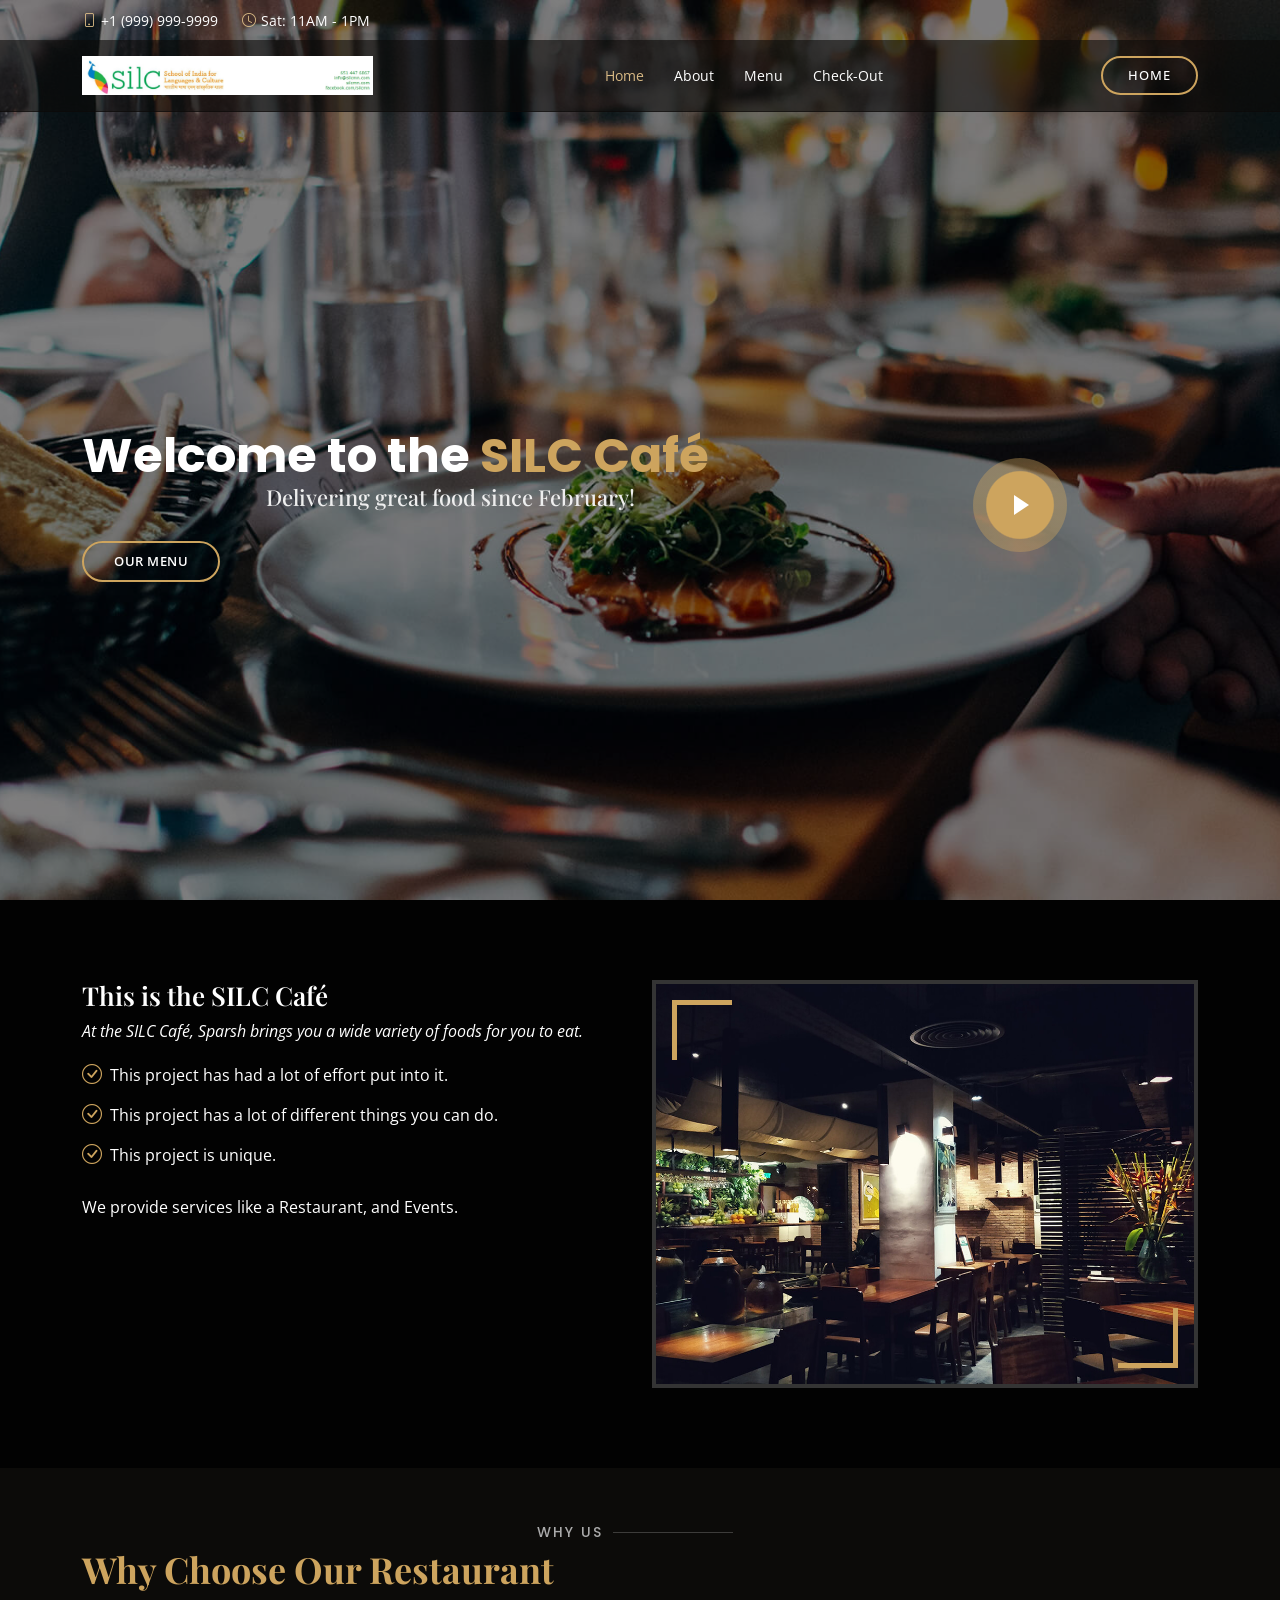
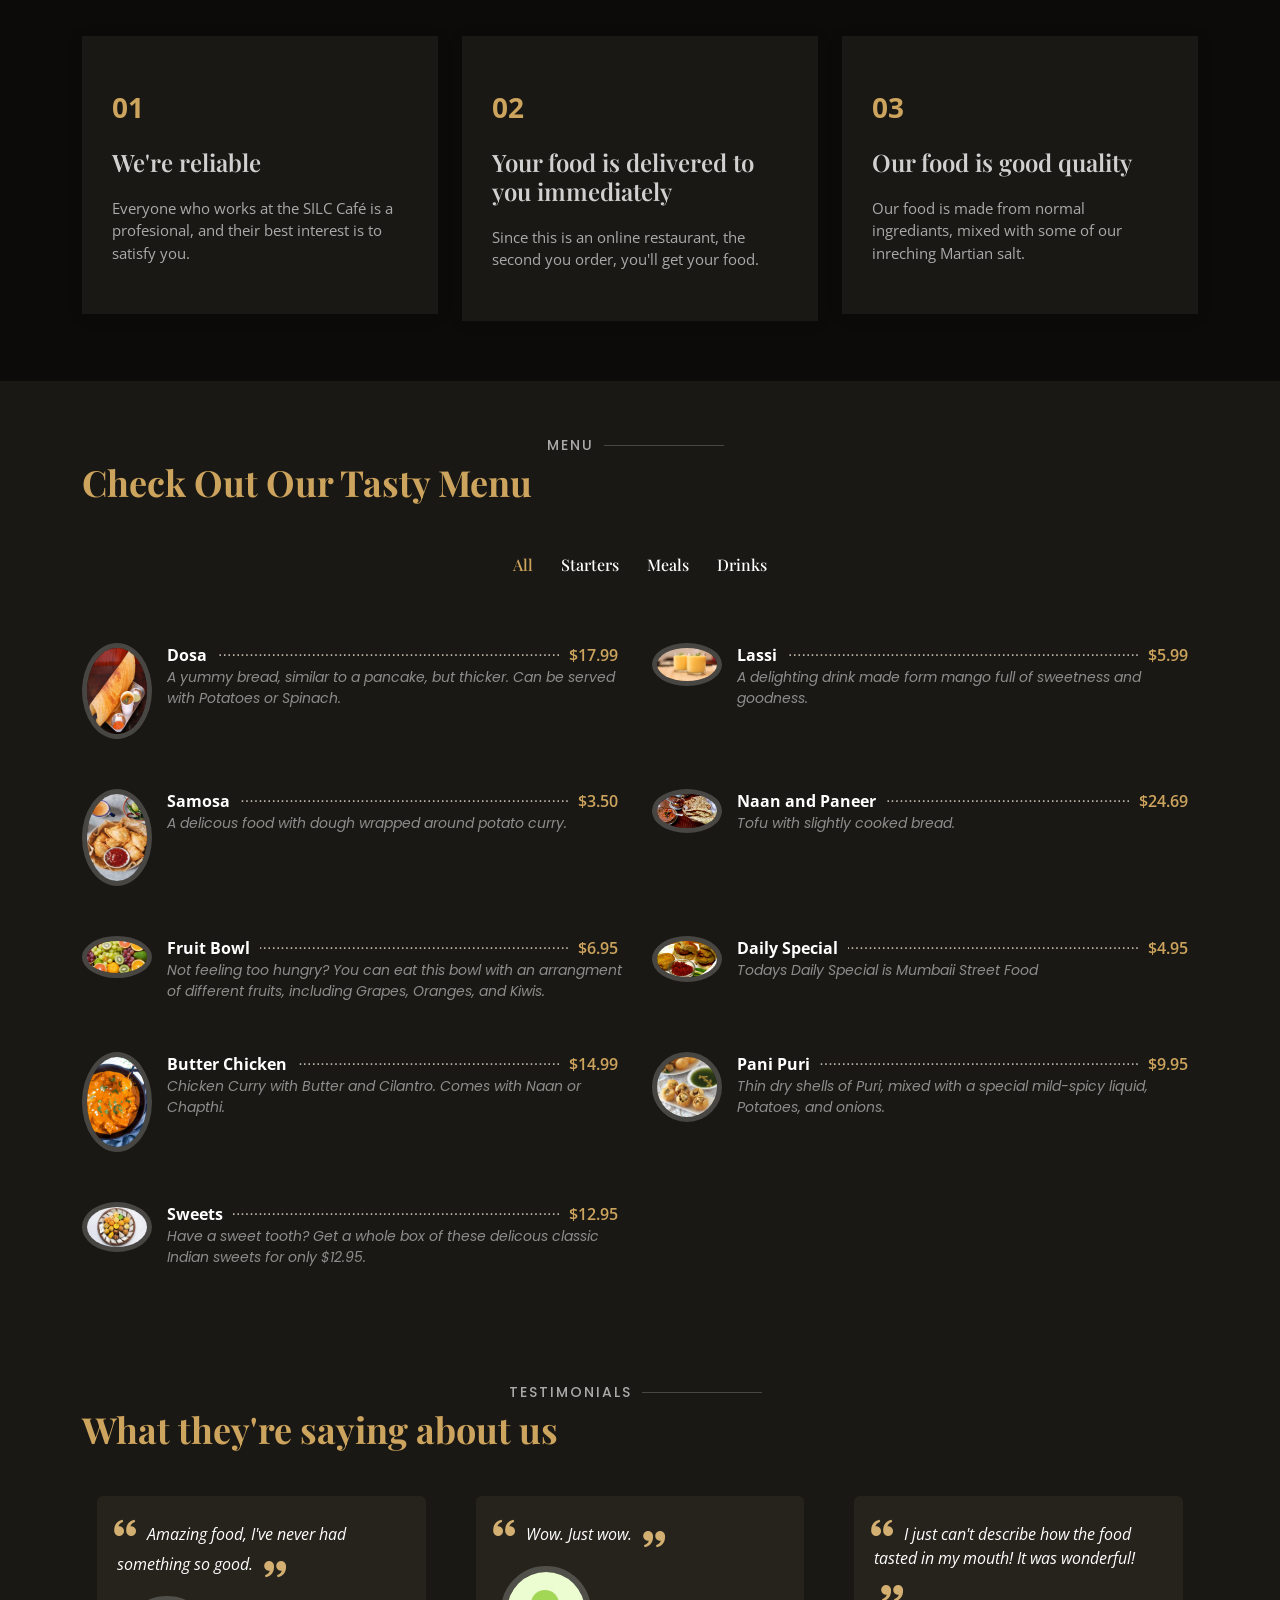
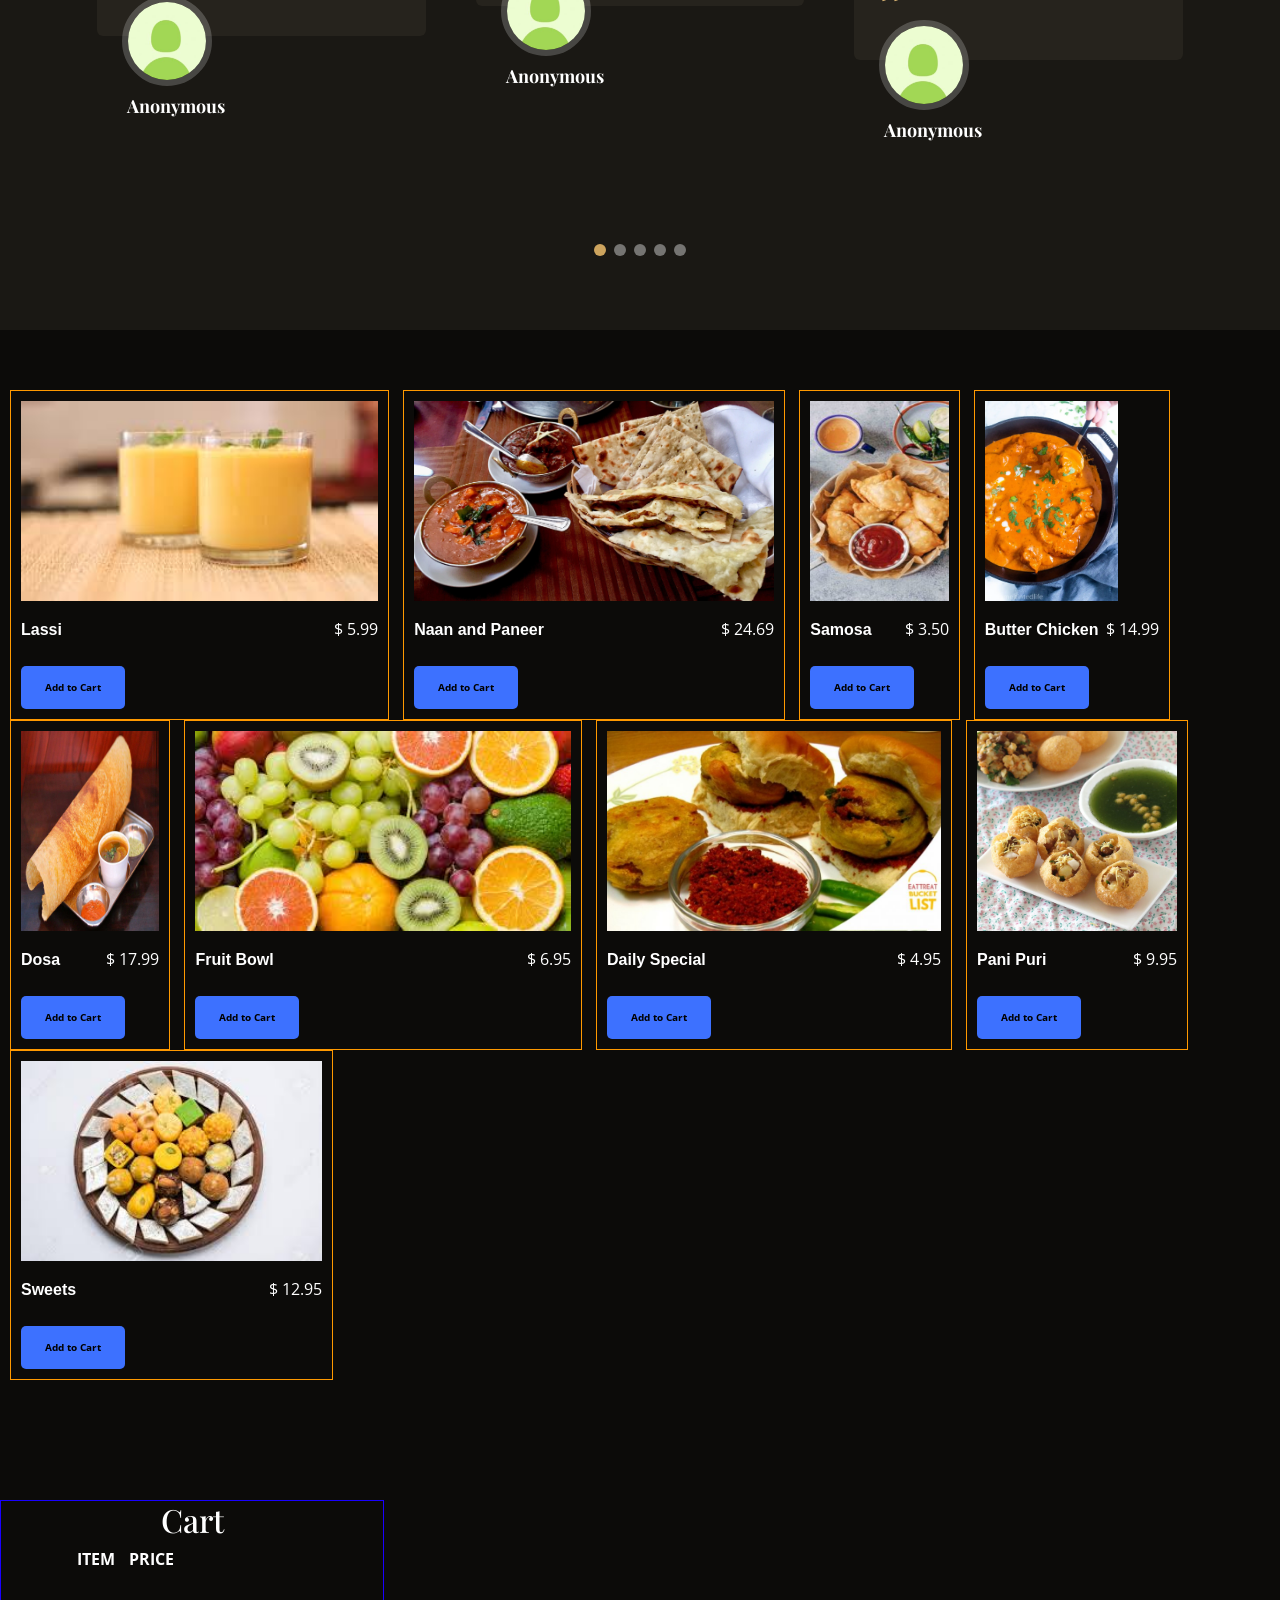
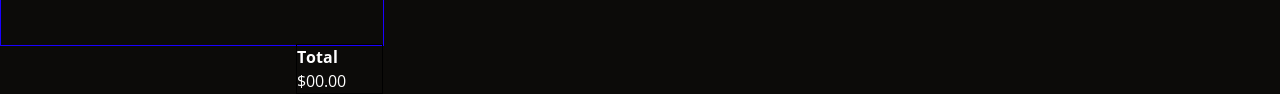
==== commit 786fd238: "BootStrap4563 Finished Version, just make SILC logo go to Homepage" ====
--- a/index.html
+++ b/index.html
@@ -44,7 +44,7 @@
     <div class="container d-flex justify-content-center justify-content-md-between">
 
       <div class="contact-info d-flex align-items-center">
-        <i class="bi bi-phone d-flex align-items-center"><span>+1 (320)-743-7978</span></i>
+        <i class="bi bi-phone d-flex align-items-center"><span>+1 (999) 999-9999</span></i>
         <i class="bi bi-clock d-flex align-items-center ms-4"><span> Sat: 11AM - 1PM</span></i>
       </div>
 
@@ -66,13 +66,11 @@
           <li><a class="nav-link scrollto active" href="#hero">Home</a></li>
           <li><a class="nav-link scrollto" href="#about">About</a></li>
           <li><a class="nav-link scrollto" href="#menu">Menu</a></li>
-          <li><a class="nav-link scrollto" href="#events">Events</a></li>
           <li><a class="nav-link scrollto" href="#chefs">Check-Out</a></li>
-          <li><a class="nav-link scrollto" href="#contact">Contact</a></li>
         </ul>
         <i class="bi bi-list mobile-nav-toggle"></i>
       </nav><!-- .navbar -->
-      <a href="#book-a-table" class="book-a-table-btn scrollto d-none d-lg-flex">Book a table</a>
+      <a href="#hero" class="book-a-table-btn scrollto d-none d-lg-flex">Home</a>
 
     </div>
   </header><!-- End Header -->
@@ -83,11 +81,10 @@
       <div class="row">
         <div class="col-lg-8">
           <h1>Welcome to the <span>SILC Café</span></h1>
-          <h2>Delivering great food for 2 months!</h2>
+          <h2>Delivering great food since February!</h2>
 
           <div class="btns">
             <a href="#menu" class="btn-menu animated fadeInUp scrollto">Our Menu</a>
-            <a href="#book-a-table" class="btn-book animated fadeInUp scrollto">Book a Table</a>
           </div>
         </div>
         <div class="col-lg-4 d-flex align-items-center justify-content-center position-relative" data-aos="zoom-in" data-aos-delay="200">
@@ -272,7 +269,7 @@
           </div>
 
           <div class="col-lg-6 menu-item filter-starters">
-            <img src="assets/img/menu/lobster-roll.jpg" class="menu-img" alt="">
+            <img src="assets/img/menu/Images from original project/Foods/sweets.jpeg" class="menu-img" alt="">
             <div class="menu-content">
               <a href="#">Sweets</a><span>$12.95</span>
             </div>
@@ -286,158 +283,7 @@
       </div>
     </section><!-- End Menu Section -->
 
-  <!--There used to be a section here, but I deleted it.-->
-
-    <!-- ======= Events Section ======= -->
-    <section id="events" class="events">
-      <div class="container" data-aos="fade-up">
-
-        <div class="section-title">
-          <h2>Events</h2>
-          <p>Organize Your Events in our Restaurant</p>
-        </div>
-
-        <div class="events-slider swiper" data-aos="fade-up" data-aos-delay="100">
-          <div class="swiper-wrapper">
-
-            <div class="swiper-slide">
-              <div class="row event-item">
-                <div class="col-lg-6">
-                  <img src="assets/img/event-birthday.jpg" class="img-fluid" alt="">
-                </div>
-                <div class="col-lg-6 pt-4 pt-lg-0 content">
-                  <h3>Birthday Parties</h3>
-                  <div class="price">
-                    <p><span>$189</span></p>
-                  </div>
-                  <p class="fst-italic">
-                    Lorem ipsum dolor sit amet, consectetur adipiscing elit, sed do eiusmod tempor incididunt ut labore et dolore
-                    magna aliqua.
-                  </p>
-                  <ul>
-                    <li><i class="bi bi-check-circled"></i> Ullamco laboris nisi ut aliquip ex ea commodo consequat.</li>
-                    <li><i class="bi bi-check-circled"></i> Duis aute irure dolor in reprehenderit in voluptate velit.</li>
-                    <li><i class="bi bi-check-circled"></i> Ullamco laboris nisi ut aliquip ex ea commodo consequat.</li>
-                  </ul>
-                  <p>
-                    Ullamco laboris nisi ut aliquip ex ea commodo consequat. Duis aute irure dolor in reprehenderit in voluptate
-                    velit esse cillum dolore eu fugiat nulla pariatur
-                  </p>
-                </div>
-              </div>
-            </div><!-- End testimonial item -->
-
-            <div class="swiper-slide">
-              <div class="row event-item">
-                <div class="col-lg-6">
-                  <img src="assets/img/event-private.jpg" class="img-fluid" alt="">
-                </div>
-                <div class="col-lg-6 pt-4 pt-lg-0 content">
-                  <h3>Private Parties</h3>
-                  <div class="price">
-                    <p><span>$290</span></p>
-                  </div>
-                  <p class="fst-italic">
-                    Lorem ipsum dolor sit amet, consectetur adipiscing elit, sed do eiusmod tempor incididunt ut labore et dolore
-                    magna aliqua.
-                  </p>
-                  <ul>
-                    <li><i class="bi bi-check-circled"></i> Ullamco laboris nisi ut aliquip ex ea commodo consequat.</li>
-                    <li><i class="bi bi-check-circled"></i> Duis aute irure dolor in reprehenderit in voluptate velit.</li>
-                    <li><i class="bi bi-check-circled"></i> Ullamco laboris nisi ut aliquip ex ea commodo consequat.</li>
-                  </ul>
-                  <p>
-                    Ullamco laboris nisi ut aliquip ex ea commodo consequat. Duis aute irure dolor in reprehenderit in voluptate
-                    velit esse cillum dolore eu fugiat nulla pariatur
-                  </p>
-                </div>
-              </div>
-            </div><!-- End testimonial item -->
-
-            <div class="swiper-slide">
-              <div class="row event-item">
-                <div class="col-lg-6">
-                  <img src="assets/img/event-custom.jpg" class="img-fluid" alt="">
-                </div>
-                <div class="col-lg-6 pt-4 pt-lg-0 content">
-                  <h3>Custom Parties</h3>
-                  <div class="price">
-                    <p><span>$99</span></p>
-                  </div>
-                  <p class="fst-italic">
-                    Lorem ipsum dolor sit amet, consectetur adipiscing elit, sed do eiusmod tempor incididunt ut labore et dolore
-                    magna aliqua.
-                  </p>
-                  <ul>
-                    <li><i class="bi bi-check-circled"></i> Ullamco laboris nisi ut aliquip ex ea commodo consequat.</li>
-                    <li><i class="bi bi-check-circled"></i> Duis aute irure dolor in reprehenderit in voluptate velit.</li>
-                    <li><i class="bi bi-check-circled"></i> Ullamco laboris nisi ut aliquip ex ea commodo consequat.</li>
-                  </ul>
-                  <p>
-                    Ullamco laboris nisi ut aliquip ex ea commodo consequat. Duis aute irure dolor in reprehenderit in voluptate
-                    velit esse cillum dolore eu fugiat nulla pariatur
-                  </p>
-                </div>
-              </div>
-            </div><!-- End testimonial item -->
-
-          </div>
-          <div class="swiper-pagination"></div>
-        </div>
-
-      </div>
-    </section><!-- End Events Section -->
-
-    <!-- ======= Book A Table Section ======= -->
-    <section id="book-a-table" class="book-a-table">
-      <div class="container" data-aos="fade-up">
-
-        <div class="section-title">
-          <h2>Reservation</h2>
-          <p>Book a Table</p>
-        </div>
-
-        <form action="forms/book-a-table.php" method="post" role="form" class="php-email-form" data-aos="fade-up" data-aos-delay="100">
-          <div class="row">
-            <div class="col-lg-4 col-md-6 form-group">
-              <input type="text" name="name" class="form-control" id="name" placeholder="Your Name" data-rule="minlen:4" data-msg="Please enter at least 4 chars">
-              <div class="validate"></div>
-            </div>
-            <div class="col-lg-4 col-md-6 form-group mt-3 mt-md-0">
-              <input type="email" class="form-control" name="email" id="email" placeholder="Your Email" data-rule="email" data-msg="Please enter a valid email">
-              <div class="validate"></div>
-            </div>
-            <div class="col-lg-4 col-md-6 form-group mt-3 mt-md-0">
-              <input type="text" class="form-control" name="phone" id="phone" placeholder="Your Phone" data-rule="minlen:4" data-msg="Please enter at least 4 chars">
-              <div class="validate"></div>
-            </div>
-            <div class="col-lg-4 col-md-6 form-group mt-3">
-              <input type="text" name="date" class="form-control" id="date" placeholder="Date" data-rule="minlen:4" data-msg="Please enter at least 4 chars">
-              <div class="validate"></div>
-            </div>
-            <div class="col-lg-4 col-md-6 form-group mt-3">
-              <input type="text" class="form-control" name="time" id="time" placeholder="Time" data-rule="minlen:4" data-msg="Please enter at least 4 chars">
-              <div class="validate"></div>
-            </div>
-            <div class="col-lg-4 col-md-6 form-group mt-3">
-              <input type="number" class="form-control" name="people" id="people" placeholder="# of people" data-rule="minlen:1" data-msg="Please enter at least 1 chars">
-              <div class="validate"></div>
-            </div>
-          </div>
-          <div class="form-group mt-3">
-            <textarea class="form-control" name="message" rows="5" placeholder="Message"></textarea>
-            <div class="validate"></div>
-          </div>
-          <div class="mb-3">
-            <div class="loading">Loading</div>
-            <div class="error-message"></div>
-            <div class="sent-message">Your booking request was sent. We will call back or send an Email to confirm your reservation. Thank you!</div>
-          </div>
-          <div class="text-center"><button type="submit">Book a Table</button></div>
-        </form>
-
-      </div>
-    </section><!-- End Book A Table Section -->
+
 
     <!-- ======= Testimonials Section ======= -->
     <section id="testimonials" class="testimonials section-bg">
@@ -455,12 +301,11 @@
               <div class="testimonial-item">
                 <p>
                   <i class="bx bxs-quote-alt-left quote-icon-left"></i>
-                  Proin iaculis purus consequat sem cure digni ssim donec porttitora entum suscipit rhoncus. Accusantium quam, ultricies eget id, aliquam eget nibh et. Maecen aliquam, risus at semper.
+                  Amazing food, I've never had something so good.
                   <i class="bx bxs-quote-alt-right quote-icon-right"></i>
                 </p>
-                <img src="assets/img/testimonials/testimonials-1.jpg" class="testimonial-img" alt="">
-                <h3>Saul Goodman</h3>
-                <h4>Ceo &amp; Founder</h4>
+                <img src="assets/img/anonymous.jpeg" class="testimonial-img" alt="">
+                <h3>Anonymous</h3>
               </div>
             </div><!-- End testimonial item -->
 
@@ -468,12 +313,11 @@
               <div class="testimonial-item">
                 <p>
                   <i class="bx bxs-quote-alt-left quote-icon-left"></i>
-                  Export tempor illum tamen malis malis eram quae irure esse labore quem cillum quid cillum eram malis quorum velit fore eram velit sunt aliqua noster fugiat irure amet legam anim culpa.
+                  Wow. Just wow.
                   <i class="bx bxs-quote-alt-right quote-icon-right"></i>
                 </p>
-                <img src="assets/img/testimonials/testimonials-2.jpg" class="testimonial-img" alt="">
-                <h3>Sara Wilsson</h3>
-                <h4>Designer</h4>
+                <img src="assets/img/anonymous.jpeg" class="testimonial-img" alt="">
+                <h3>Anonymous</h3>
               </div>
             </div><!-- End testimonial item -->
 
@@ -481,12 +325,11 @@
               <div class="testimonial-item">
                 <p>
                   <i class="bx bxs-quote-alt-left quote-icon-left"></i>
-                  Enim nisi quem export duis labore cillum quae magna enim sint quorum nulla quem veniam duis minim tempor labore quem eram duis noster aute amet eram fore quis sint minim.
+                  I just can't describe how the food tasted in my mouth! It was wonderful!
                   <i class="bx bxs-quote-alt-right quote-icon-right"></i>
                 </p>
-                <img src="assets/img/testimonials/testimonials-3.jpg" class="testimonial-img" alt="">
-                <h3>Jena Karlis</h3>
-                <h4>Store Owner</h4>
+                <img src="assets/img/anonymous.jpeg" class="testimonial-img" alt="">
+                <h3>Anonymous</h3>
               </div>
             </div><!-- End testimonial item -->
 
@@ -494,12 +337,11 @@
               <div class="testimonial-item">
                 <p>
                   <i class="bx bxs-quote-alt-left quote-icon-left"></i>
-                  Fugiat enim eram quae cillum dolore dolor amet nulla culpa multos export minim fugiat minim velit minim dolor enim duis veniam ipsum anim magna sunt elit fore quem dolore labore illum veniam.
+                  Heaven in my mouth.
                   <i class="bx bxs-quote-alt-right quote-icon-right"></i>
                 </p>
-                <img src="assets/img/testimonials/testimonials-4.jpg" class="testimonial-img" alt="">
-                <h3>Matt Brandon</h3>
-                <h4>Freelancer</h4>
+                <img src="assets/img/anonymous.jpeg" class="testimonial-img" alt="">
+                <h3>Anonymous</h3>
               </div>
             </div><!-- End testimonial item -->
 
@@ -507,12 +349,11 @@
               <div class="testimonial-item">
                 <p>
                   <i class="bx bxs-quote-alt-left quote-icon-left"></i>
-                  Quis quorum aliqua sint quem legam fore sunt eram irure aliqua veniam tempor noster veniam enim culpa labore duis sunt culpa nulla illum cillum fugiat legam esse veniam culpa fore nisi cillum quid.
+                  This is my new favorite restaurant!
                   <i class="bx bxs-quote-alt-right quote-icon-right"></i>
                 </p>
-                <img src="assets/img/testimonials/testimonials-5.jpg" class="testimonial-img" alt="">
-                <h3>John Larson</h3>
-                <h4>Entrepreneur</h4>
+                <img src="assets/img/anonymous.jpeg" class="testimonial-img" alt="">
+                <h3>Anonymous</h3>
               </div>
             </div><!-- End testimonial item -->
 
@@ -522,7 +363,7 @@
 
       </div>
     </section><!-- End Testimonials Section -->
-    <!-- ======= Chefs Section ======= -->
+    <!-- ======= Check-Out Section ======= -->
     <link rel="stylesheet" href="stylemain.css">
     <script src="scriptmain.js"></script>
 
@@ -576,171 +417,74 @@
         <br>
         <button class='cartItemButton' type="button">Add to Cart</button>
      </div>
-    </section>
-    
-    
-    
-    <!-- End Chefs Section -->
-
-    <!-- ======= Contact Section ======= -->
-    <section id="contact" class="contact">
-      <div class="container" data-aos="fade-up">
-
-        <div class="section-title">
-          <h2>Contact</h2>
-          <p>Contact Us</p>
-        </div>
-      </div>
-
-      <div data-aos="fade-up">
-        <iframe style="border:0; width: 100%; height: 350px;" src="https://www.google.com/maps/embed?pb=!1m14!1m8!1m3!1d12097.433213460943!2d-74.0062269!3d40.7101282!3m2!1i1024!2i768!4f13.1!3m3!1m2!1s0x0%3A0xb89d1fe6bc499443!2sDowntown+Conference+Center!5e0!3m2!1smk!2sbg!4v1539943755621" frameborder="0" allowfullscreen></iframe>
-      </div>
-
-      <div class="container" data-aos="fade-up">
-
-        <div class="row mt-5">
-
-          <div class="col-lg-4">
-            <div class="info">
-              <div class="address">
-                <i class="bi bi-geo-alt"></i>
-                <h4>Location:</h4>
-                <p>A108 Adam Street, New York, NY 535022</p>
-              </div>
-
-              <div class="open-hours">
-                <i class="bi bi-clock"></i>
-                <h4>Open Hours:</h4>
-                <p>
-                  Monday-Saturday:<br>
-                  11:00 AM - 2300 PM
-                </p>
-              </div>
-
-              <div class="email">
-                <i class="bi bi-envelope"></i>
-                <h4>Email:</h4>
-                <p>info@example.com</p>
-              </div>
-
-              <div class="phone">
-                <i class="bi bi-phone"></i>
-                <h4>Call:</h4>
-                <p>+1 5589 55488 55s</p>
-              </div>
-
-            </div>
-
-          </div>
-
-          <div class="col-lg-8 mt-5 mt-lg-0">
-
-            <form action="forms/contact.php" method="post" role="form" class="php-email-form">
-              <div class="row">
-                <div class="col-md-6 form-group">
-                  <input type="text" name="name" class="form-control" id="name" placeholder="Your Name" required>
-                </div>
-                <div class="col-md-6 form-group mt-3 mt-md-0">
-                  <input type="email" class="form-control" name="email" id="email" placeholder="Your Email" required>
-                </div>
-              </div>
-              <div class="form-group mt-3">
-                <input type="text" class="form-control" name="subject" id="subject" placeholder="Subject" required>
-              </div>
-              <div class="form-group mt-3">
-                <textarea class="form-control" name="message" rows="8" placeholder="Message" required></textarea>
-              </div>
-              <div class="my-3">
-                <div class="loading">Loading</div>
-                <div class="error-message"></div>
-                <div class="sent-message">Your message has been sent. Thank you!</div>
-              </div>
-              <div class="text-center"><button type="submit">Send Message</button></div>
-            </form>
-
-          </div>
-
-        </div>
-
-      </div>
-    </section><!-- End Contact Section -->
+
+     <div class="shopItem">
+      <p><img class="imgName" src="assets/img/menu/Images from original project/Foods/fruits.jpeg" alt="img not found" /></p>
+      <div>
+         <span class="dressName">Fruit Bowl</span>
+         <span class="priceVal">$ 6.95</span>
+      </div>
+      <br>
+      <button class='cartItemButton' type="button">Add to Cart</button>
+   </div>
+
+   <div class="shopItem">
+    <p><img class="imgName" src="assets/img/menu/Images from original project/Foods/mumbai.jpg" alt="img not found" /></p>
+    <div>
+       <span class="dressName">Daily Special</span>
+       <span class="priceVal">$ 4.95</span>
+    </div>
+    <br>
+    <button class='cartItemButton' type="button">Add to Cart</button>
+ </div>
+
+ <div class="shopItem">
+  <p><img class="imgName" src="assets/img/menu/Images from original project/Foods/pani-puri.jpg" alt="img not found" /></p>
+  <div>
+     <span class="dressName">Pani Puri</span>
+     <span class="priceVal">$ 9.95</span>
+  </div>
+  <br>
+  <button class='cartItemButton' type="button">Add to Cart</button>
+</div>
+
+<div class="shopItem">
+  <p><img class="imgName" src="assets/img/menu/Images from original project/Foods/sweets.jpeg" alt="img not found" /></p>
+  <div>
+     <span class="dressName">Sweets</span>
+     <span class="priceVal">$ 12.95</span>
+  </div>
+  <br>
+  <button class='cartItemButton' type="button">Add to Cart</button>
+</div>
+
+  </section>
+    <!-- End Check-Out Section -->
+
+   
 
   </main><!-- End #main -->
-
-  <!-- ======= Footer ======= -->
-  <footer id="footer">
-    <div class="footer-top">
-      <div class="container">
-        <div class="row">
-
-          <div class="col-lg-3 col-md-6">
-            <div class="footer-info">
-              <h3>Restaurantly</h3>
-              <p>
-                A108 Adam Street <br>
-                NY 535022, USA<br><br>
-                <strong>Phone:</strong> +1 5589 55488 55<br>
-                <strong>Email:</strong> info@example.com<br>
-              </p>
-              <div class="social-links mt-3">
-                <a href="#" class="twitter"><i class="bx bxl-twitter"></i></a>
-                <a href="#" class="facebook"><i class="bx bxl-facebook"></i></a>
-                <a href="#" class="instagram"><i class="bx bxl-instagram"></i></a>
-                <a href="#" class="google-plus"><i class="bx bxl-skype"></i></a>
-                <a href="#" class="linkedin"><i class="bx bxl-linkedin"></i></a>
-              </div>
-            </div>
-          </div>
-
-          <div class="col-lg-2 col-md-6 footer-links">
-            <h4>Useful Links</h4>
-            <ul>
-              <li><i class="bx bx-chevron-right"></i> <a href="#">Home</a></li>
-              <li><i class="bx bx-chevron-right"></i> <a href="#">About us</a></li>
-              <li><i class="bx bx-chevron-right"></i> <a href="#">Services</a></li>
-              <li><i class="bx bx-chevron-right"></i> <a href="#">Terms of service</a></li>
-              <li><i class="bx bx-chevron-right"></i> <a href="#">Privacy policy</a></li>
-            </ul>
-          </div>
-
-          <div class="col-lg-3 col-md-6 footer-links">
-            <h4>Our Services</h4>
-            <ul>
-              <li><i class="bx bx-chevron-right"></i> <a href="#">Web Design</a></li>
-              <li><i class="bx bx-chevron-right"></i> <a href="#">Web Development</a></li>
-              <li><i class="bx bx-chevron-right"></i> <a href="#">Product Management</a></li>
-              <li><i class="bx bx-chevron-right"></i> <a href="#">Marketing</a></li>
-              <li><i class="bx bx-chevron-right"></i> <a href="#">Graphic Design</a></li>
-            </ul>
-          </div>
-
-          <div class="col-lg-4 col-md-6 footer-newsletter">
-            <h4>Our Newsletter</h4>
-            <p>Tamen quem nulla quae legam multos aute sint culpa legam noster magna</p>
-            <form action="" method="post">
-              <input type="email" name="email"><input type="submit" value="Subscribe">
-            </form>
-
-          </div>
-
-        </div>
-      </div>
-    </div>
-
-    <div class="container">
-      <div class="copyright">
-        &copy; Copyright <strong><span>Restaurantly</span></strong>. All Rights Reserved
-      </div>
-      <div class="credits">
-        <!-- All the links in the footer should remain intact. -->
-        <!-- You can delete the links only if you purchased the pro version. -->
-        <!-- Licensing information: https://bootstrapmade.com/license/ -->
-        <!-- Purchase the pro version with working PHP/AJAX contact form: https://bootstrapmade.com/restaurantly-restaurant-template/ -->
-        Designed by <a href="https://bootstrapmade.com/">BootstrapMade</a>
-      </div>
-    </div>
-  </footer><!-- End Footer -->
-
+  
+  <section>
+    <div id="cartBox">
+      <h2>Cart</h2>
+      <div id='cartItemHeadingText'>
+         <span>ITEM</span>
+         <span class='cartPrice'>PRICE</span>
+         <!-- <span class='removebutton'>RemoveButton</span>-->
+      </div>
+      <div class='cartSection'>
+
+         <div class='cartRows'>
+         </div>
+         <div class="carttotal">
+            <strong class="carttotaltitle">Total</strong>
+            <span class="carttotalprice">$00.00</span>
+         </div>
+      </div>
+   </div>
+
+  </section>
   <div id="preloader"></div>
   <a href="#" class="back-to-top d-flex align-items-center justify-content-center"><i class="bi bi-arrow-up-short"></i></a>
 
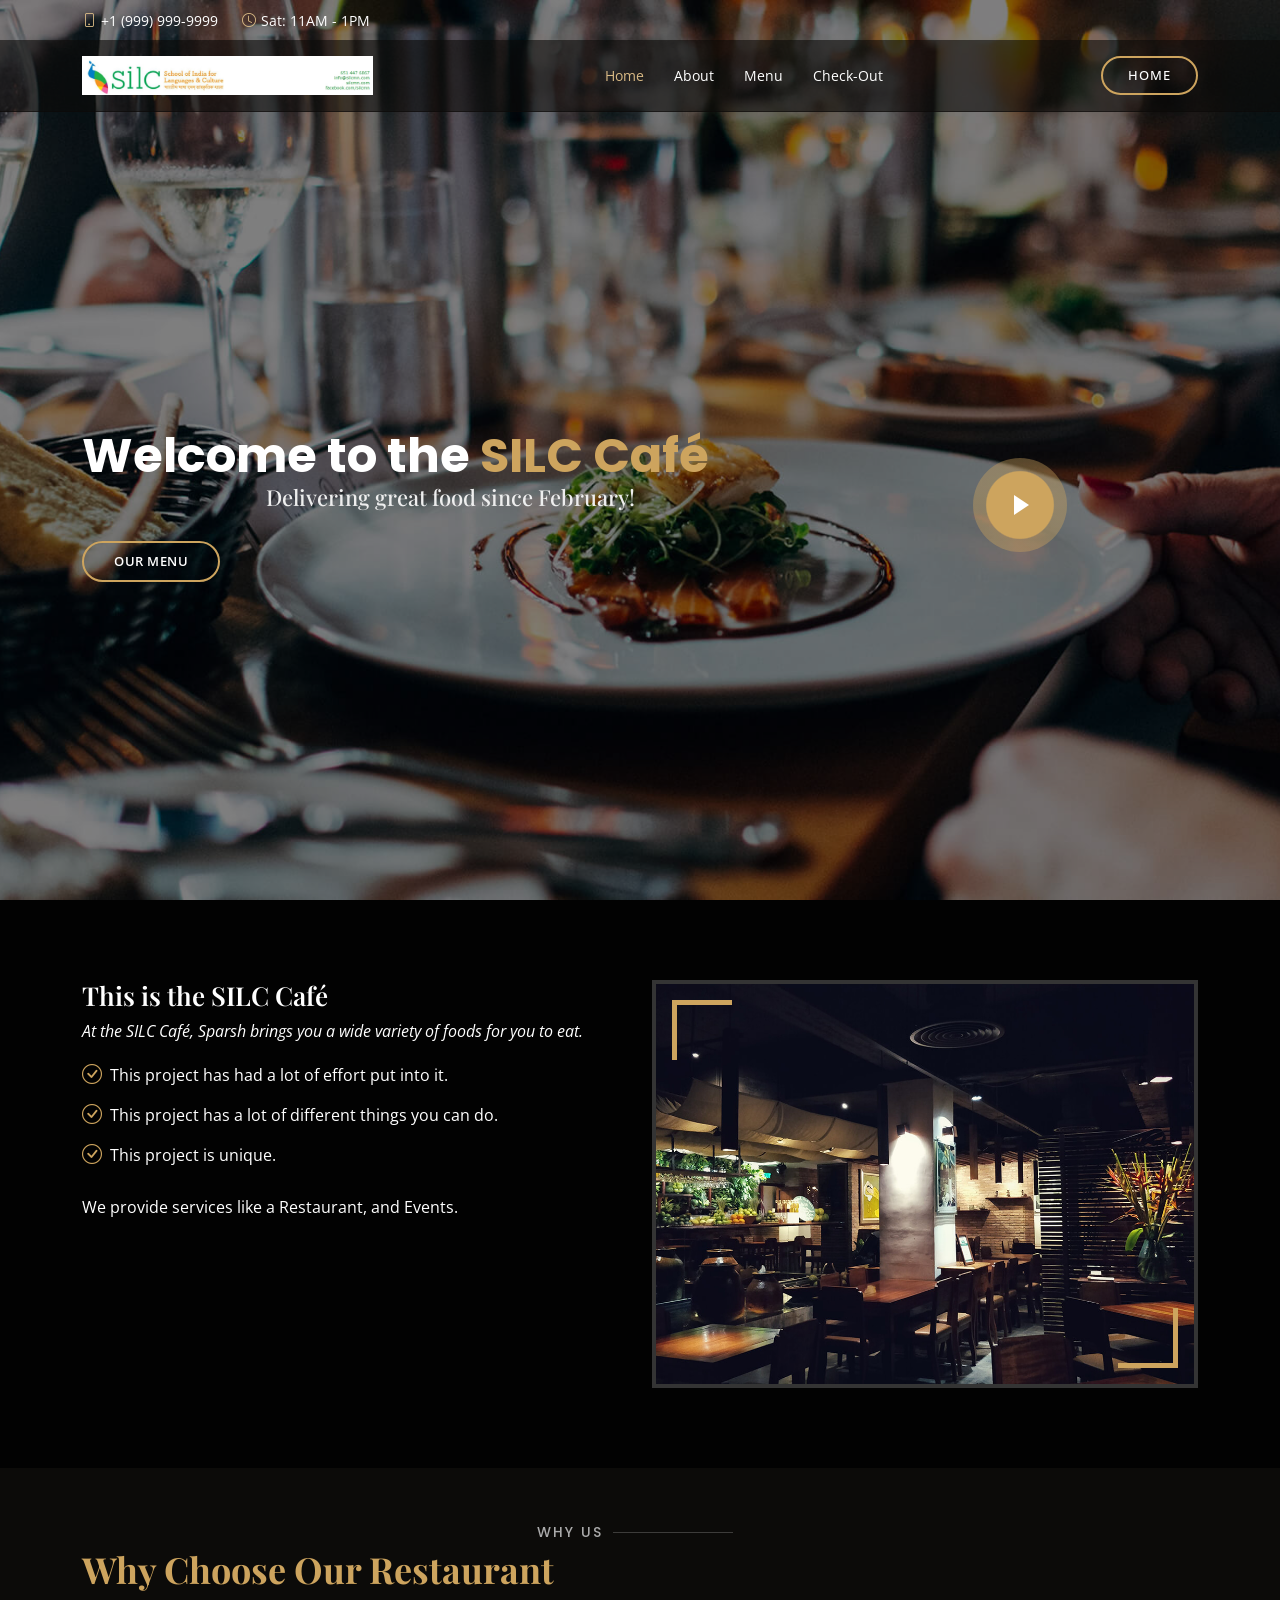
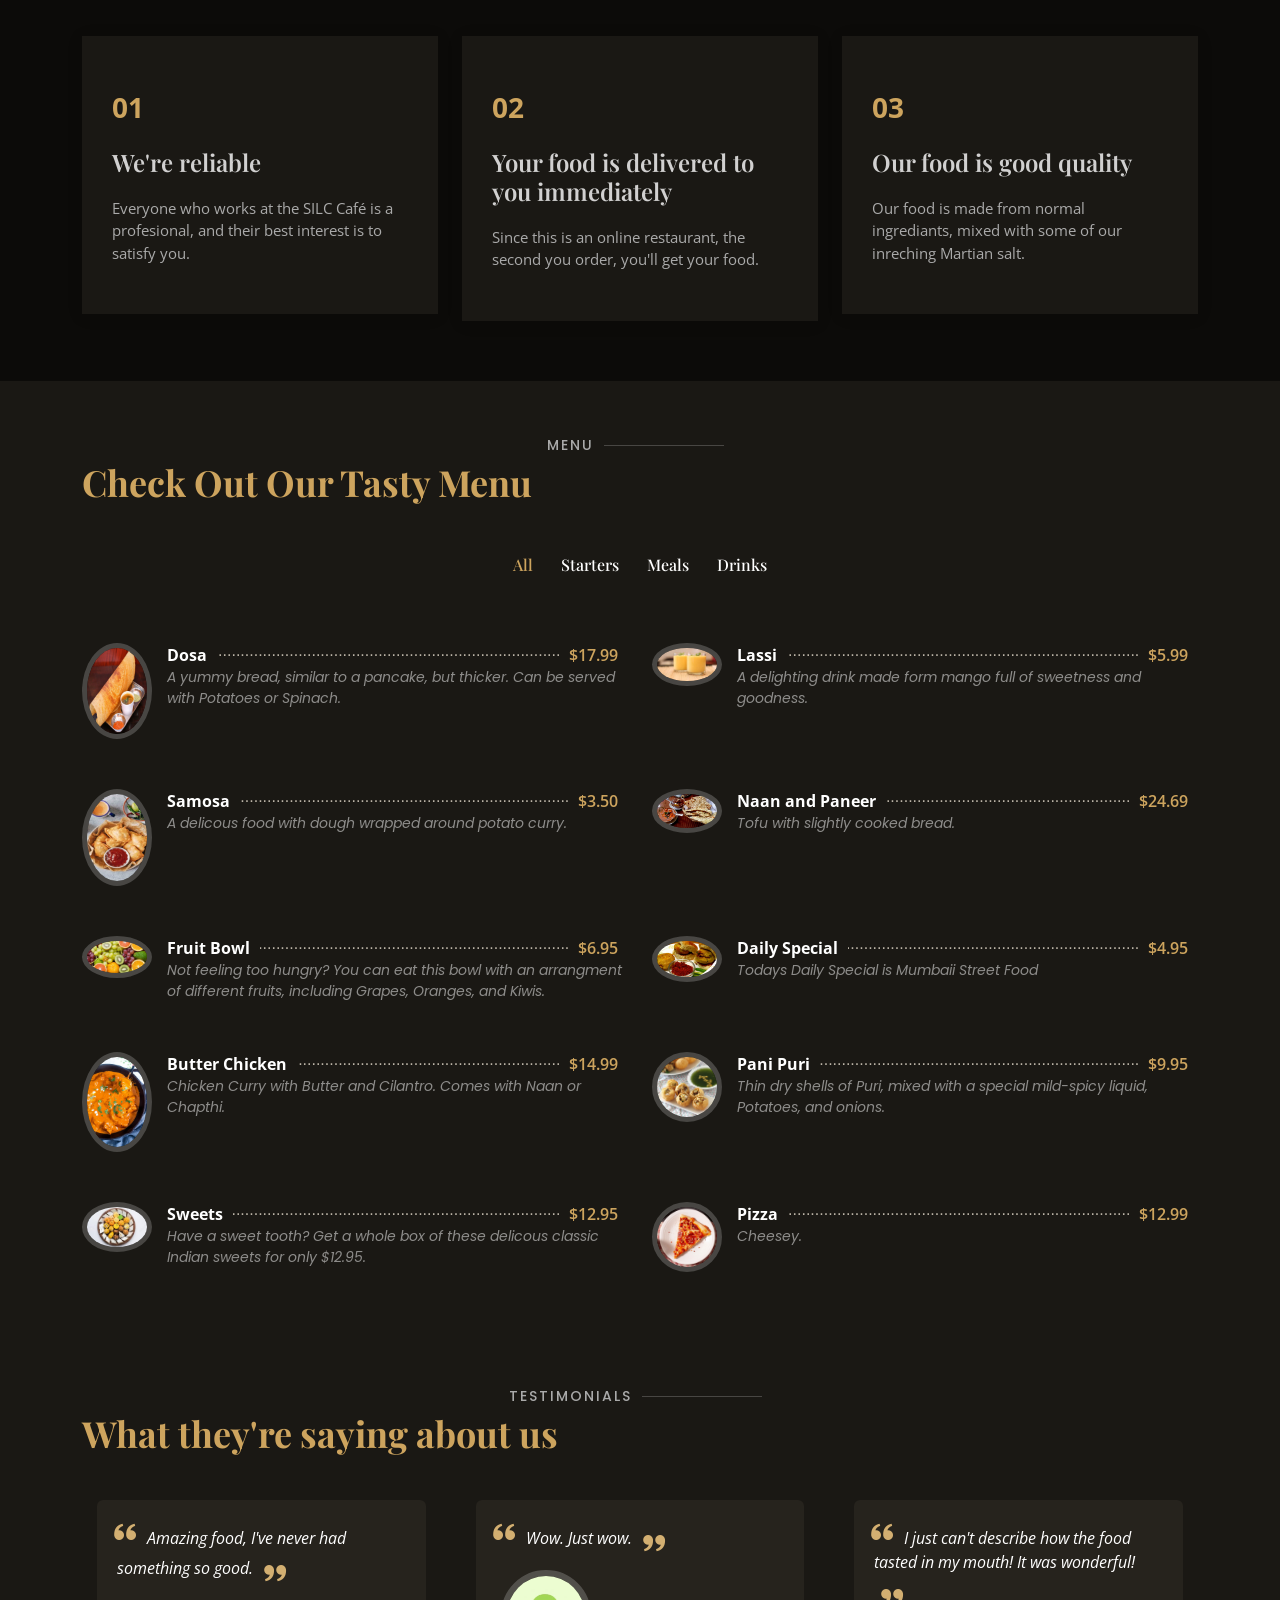
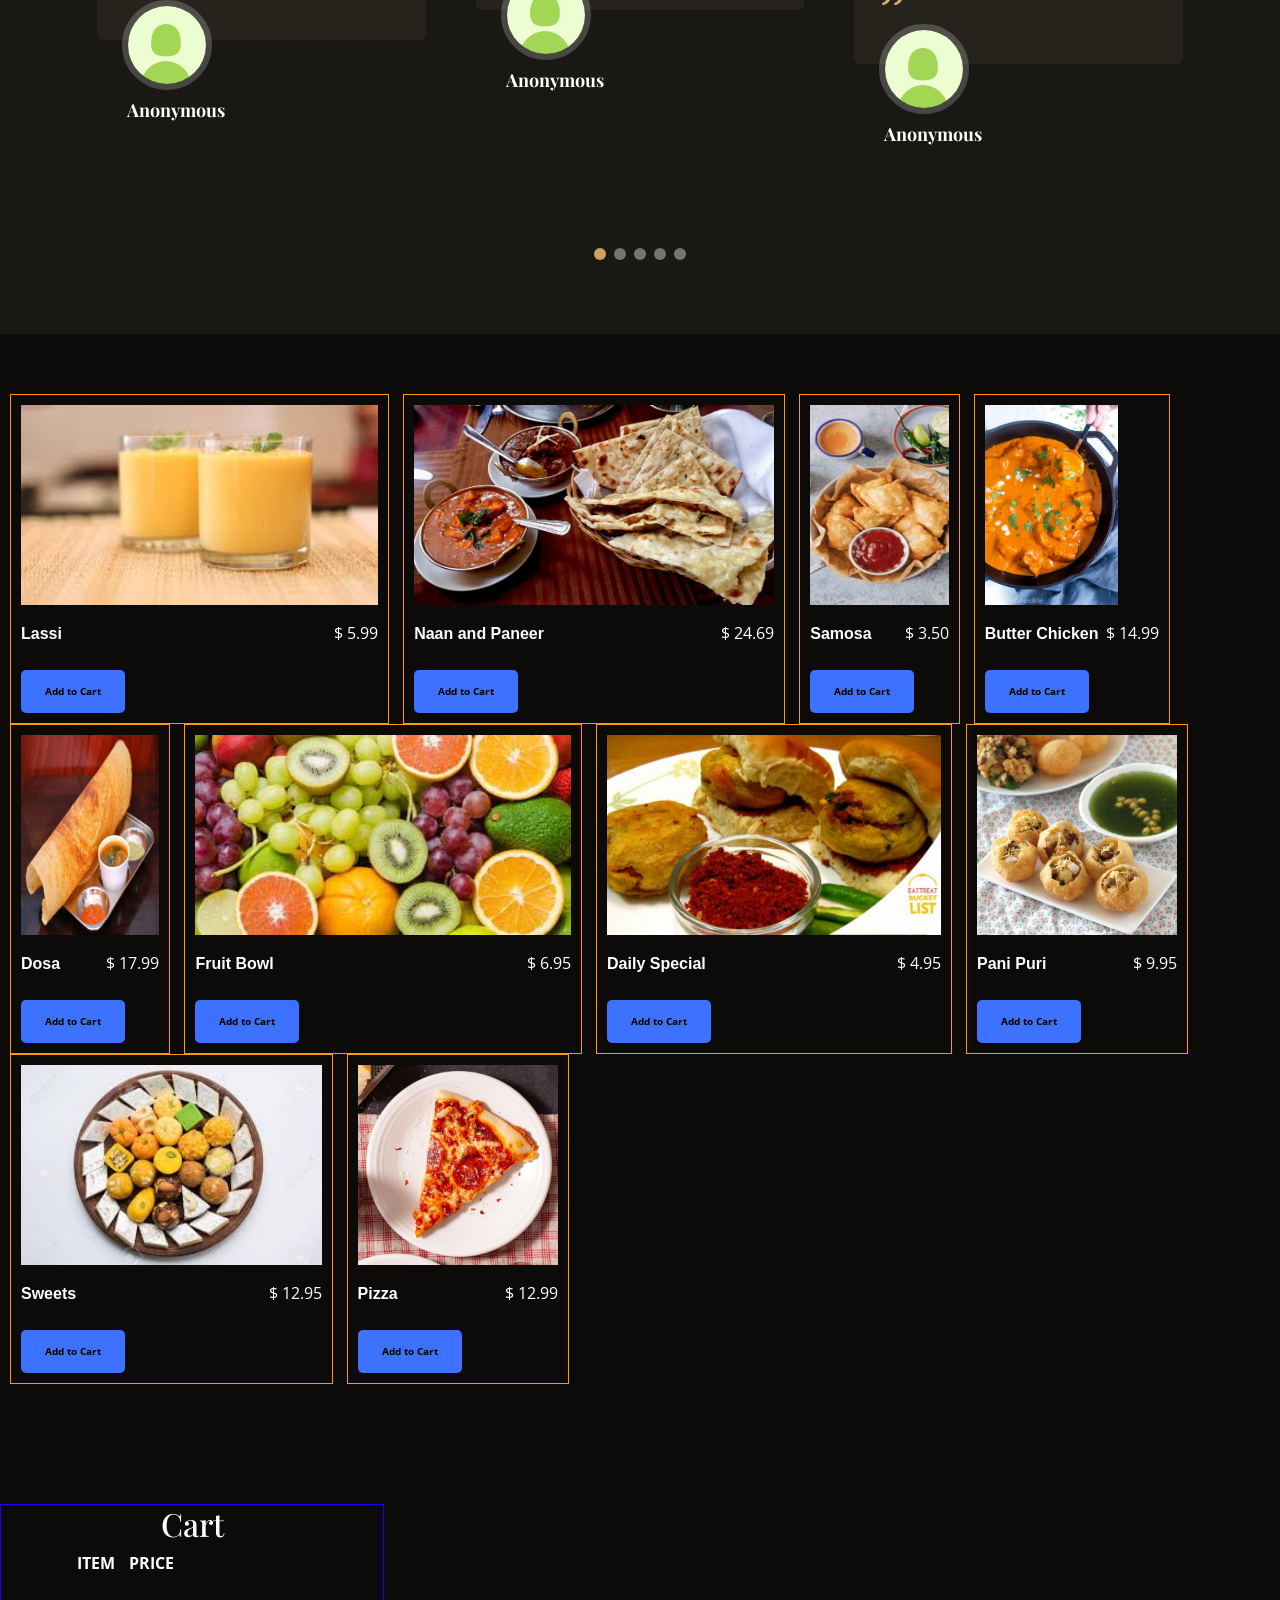
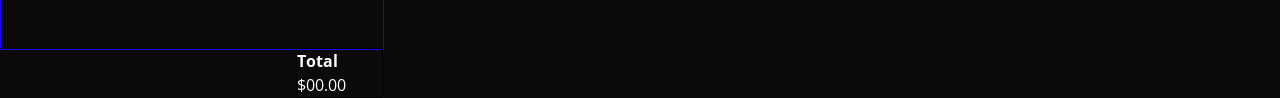
==== commit 4d5c117e: "BootStrap4563 Finsihed" ====
--- a/index.html
+++ b/index.html
@@ -278,6 +278,16 @@
             </div>
           </div>
 
+          <div class="col-lg-6 menu-item filter-starters">
+            <img src="assets/img/Pizza.jpeg" class="menu-img" alt="">
+            <div class="menu-content">
+              <a href="#">Pizza</a><span>$12.99</span>
+            </div>
+            <div class="menu-ingredients">
+              Cheesey.
+            </div>
+          </div>
+
         </div>
 
       </div>
@@ -458,6 +468,16 @@
   <button class='cartItemButton' type="button">Add to Cart</button>
 </div>
 
+<div class="shopItem">
+  <p><img class="imgName" src="assets/img/Pizza.jpeg" alt="img not found" /></p>
+  <div>
+     <span class="dressName">Pizza</span>
+     <span class="priceVal">$ 12.99</span>
+  </div>
+  <br>
+  <button class='cartItemButton' type="button">Add to Cart</button>
+</div>
+
   </section>
     <!-- End Check-Out Section -->
 
